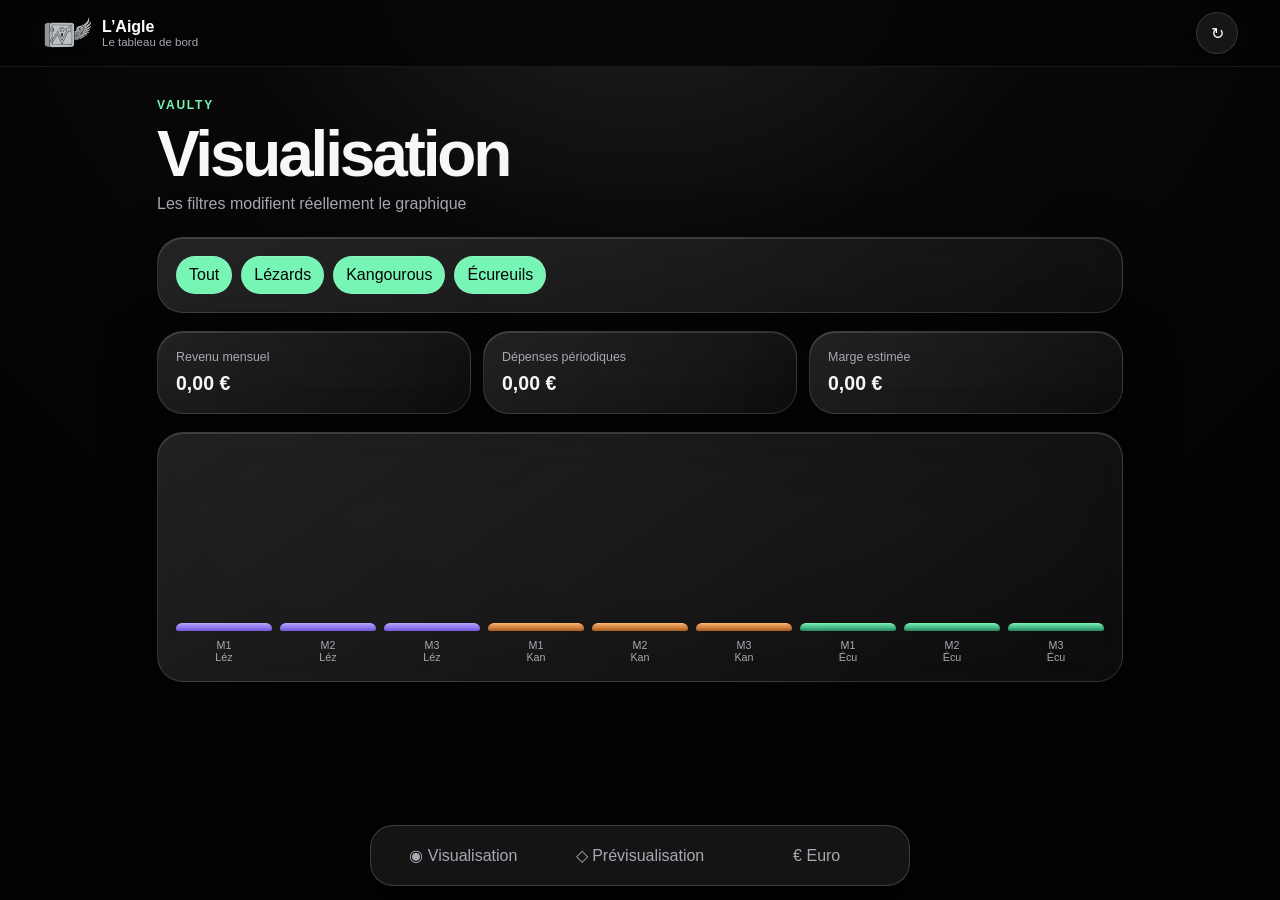
==== aigle.html @ f8d9c84f "Add files via upload" ====
<!doctype html><html lang="fr"><head><meta charset="UTF-8"><meta name="viewport" content="width=device-width,initial-scale=1,viewport-fit=cover"><meta name="theme-color" content="#040404"><title>L’Aigle · Vaulty</title><style>
:root{color-scheme:dark;--bg:#040404;--panel:rgba(255,255,255,.075);--line:rgba(255,255,255,.14);--text:#f7f7f8;--muted:#a8a8b3;--green:#76f5b5;--purple:#b9a4ff;--orange:#ffb56b;--danger:#ff7b88;--radius:26px}*{box-sizing:border-box}html{background:#040404}body{margin:0;min-height:100vh;background:radial-gradient(circle at 50% -20%,#292929,#080808 36%,#030303 72%);color:var(--text);font-family:Inter,-apple-system,BlinkMacSystemFont,"Segoe UI",sans-serif}button,input,select,textarea{font:inherit}.top{position:sticky;top:0;z-index:20;display:flex;align-items:center;justify-content:space-between;padding:12px clamp(14px,4vw,42px);background:rgba(4,4,4,.82);backdrop-filter:blur(24px);border-bottom:1px solid rgba(255,255,255,.08)}.brand{display:flex;align-items:center;gap:10px;text-decoration:none;color:#fff}.brand img{width:50px;height:42px;object-fit:contain}.brand span{display:grid}.brand small{color:var(--muted);font-size:.72rem}.home-link{border:1px solid var(--line);background:var(--panel);color:#fff;border-radius:50%;width:42px;height:42px;cursor:pointer}.shell{width:min(1050px,100%);margin:auto;padding:28px clamp(16px,4vw,42px) 120px}.glass{background:linear-gradient(145deg,rgba(255,255,255,.12),rgba(255,255,255,.04));border:1px solid var(--line);backdrop-filter:blur(24px);box-shadow:0 20px 60px rgba(0,0,0,.48),inset 0 1px rgba(255,255,255,.14);border-radius:var(--radius)}.hero{text-align:center;display:grid;gap:18px}.hero img{width:min(245px,58vw);margin:auto}.hero h1{font-size:clamp(3rem,10vw,6rem);line-height:.85;letter-spacing:-.07em;margin:0;background:linear-gradient(145deg,#fff,#999);-webkit-background-clip:text;color:transparent}.quote{max-width:760px;margin:0 auto;padding:22px;text-align:left;line-height:1.65}.quote strong{color:var(--orange)}.menu{display:grid;grid-template-columns:repeat(2,1fr);gap:14px;margin-top:24px}.menu a{min-height:160px;padding:20px;text-decoration:none;color:#fff;text-align:left;position:relative}.menu i{font-style:normal;font-size:2.4rem}.menu h2{margin:22px 0 5px}.menu p,.muted{color:var(--muted)}.menu a:after{content:'→';position:absolute;right:20px;bottom:18px}.head h1{font-size:clamp(2.25rem,7vw,4rem);letter-spacing:-.05em;margin:4px 0}.head p{margin:0 0 24px;color:var(--muted)}.eyebrow{color:var(--green);text-transform:uppercase;letter-spacing:.15em;font-weight:700;font-size:.75rem}.stats{display:grid;grid-template-columns:repeat(3,1fr);gap:12px;margin:18px 0}.stat{padding:18px}.stat span{display:block;color:var(--muted);font-size:.78rem;margin-bottom:8px}.stat strong{font-size:1.22rem}.list{display:grid;gap:12px}.item{padding:18px;display:grid;grid-template-columns:1fr auto;gap:14px;align-items:center}.item h3{margin:0 0 5px}.item p,.item small{margin:0;color:var(--muted)}.right{text-align:right}.positive{color:var(--green)}.negative{color:var(--danger)}.badge{display:inline-flex;padding:5px 9px;margin-top:8px;border-radius:999px;background:rgba(255,255,255,.09);font-size:.72rem}.progress{height:8px;background:rgba(255,255,255,.07);border-radius:999px;margin-top:12px;overflow:hidden}.progress span{display:block;height:100%;background:linear-gradient(90deg,var(--purple),#77c7ff)}.empty{text-align:center;padding:40px 18px}.form{padding:22px}.grid{display:grid;grid-template-columns:repeat(2,1fr);gap:14px}.field{display:grid;gap:7px}.full{grid-column:1/-1}.field label{font-size:.78rem;color:#ddd}.field input,.field select,.field textarea{width:100%;border:1px solid var(--line);background:rgba(0,0,0,.35);color:#fff;border-radius:15px;padding:13px}.field textarea{min-height:85px}.actions{display:flex;justify-content:flex-end;gap:9px;margin-top:18px;flex-wrap:wrap}.primary,.secondary,.danger,.export{border-radius:15px;padding:12px 16px;font-weight:700;cursor:pointer}.primary{border:0;background:#f4f4f5;color:#050505}.secondary{border:1px solid var(--line);background:var(--panel);color:#fff}.danger{border:1px solid rgba(255,123,136,.35);background:rgba(255,123,136,.1);color:var(--danger)}.export{border:1px solid rgba(118,245,181,.35);background:rgba(118,245,181,.1);color:var(--green)}.mini{border:1px solid var(--line);background:rgba(255,255,255,.06);color:var(--muted);border-radius:10px;padding:7px 9px;cursor:pointer}.bottom{position:fixed;z-index:30;left:50%;bottom:14px;transform:translateX(-50%);width:min(94%,540px);display:flex;gap:8px;padding:8px;background:rgba(30,30,32,.68);border:1px solid rgba(255,255,255,.18);border-radius:23px;backdrop-filter:blur(28px);box-shadow:0 18px 60px #000}.bottom button{flex:1;border:0;border-radius:16px;background:transparent;color:var(--muted);padding:12px 8px;cursor:pointer}.bottom button.active{background:rgba(255,255,255,.14);color:#fff}.hidden{display:none!important}.filters{padding:18px;margin-bottom:15px;display:flex;gap:9px;flex-wrap:wrap}.chip{border:1px solid var(--line);color:var(--muted);background:rgba(255,255,255,.05);border-radius:999px;padding:9px 12px;cursor:pointer}.chip.active{background:var(--green);color:#050505}.chart{padding:18px;min-height:250px;display:flex;align-items:end;gap:8px;overflow:auto}.barwrap{min-width:46px;flex:1;height:200px;display:grid;grid-template-rows:1fr auto;align-items:end;gap:8px}.bar{min-height:5px;border-radius:10px 10px 4px 4px;background:linear-gradient(var(--purple),#7057db)}.bar.orange{background:linear-gradient(var(--orange),#a85b20)}.bar.green{background:linear-gradient(var(--green),#278761)}.barwrap small{text-align:center;color:var(--muted);font-size:.67rem}.preview{text-align:center;padding:24px}.preview h2{font-size:2rem}.file-label{display:inline-flex;cursor:pointer}.file-label input{display:none}.toast{position:fixed;z-index:60;top:83px;left:50%;transform:translate(-50%,-15px);opacity:0;background:#f4f4f5;color:#050505;padding:10px 15px;border-radius:999px;font-weight:700;transition:.2s}.toast.show{opacity:1;transform:translate(-50%,0)}
@media(max-width:700px){.menu,.stats,.grid{grid-template-columns:1fr}.full{grid-column:auto}.item{grid-template-columns:1fr}.right{text-align:left}.shell{padding-top:20px}.brand img{width:44px}}
</style></head><body data-page="eagle"><header class="top"><a class="brand" href="index.html"><img src="[data-uri]" alt="Logo Vaulty"><span><strong>L’Aigle</strong><small>Le tableau de bord</small></span></a><button id="reset" class="home-link" title="Effacer les données">↻</button></header><main id="app" class="shell"></main><nav id="nav" class="bottom"></nav><div id="toast" class="toast"></div><script>
const KEY='vaulty-data-v2';
const EMPTY={monthlyIncome:0,incomes:[],kangaroos:[],squirrels:[]};
let data=load();let tab='list';let filters=new Set(['lizards','kangaroos','squirrels']);
const app=document.getElementById('app'),nav=document.getElementById('nav'),page=document.body.dataset.page;
function clone(x){return JSON.parse(JSON.stringify(x))}function load(){try{const x=JSON.parse(localStorage.getItem(KEY));return x&&typeof x==='object'?Object.assign(clone(EMPTY),x):clone(EMPTY)}catch{return clone(EMPTY)}}
function save(msg='Enregistré'){localStorage.setItem(KEY,JSON.stringify(data));render();toast(msg)}
function toast(msg){const t=document.getElementById('toast');t.textContent=msg;t.classList.add('show');setTimeout(()=>t.classList.remove('show'),1700)}
const money=v=>new Intl.NumberFormat('fr-FR',{style:'currency',currency:'EUR'}).format(Number(v)||0),sum=(a,f=x=>x)=>a.reduce((t,x)=>t+Number(f(x)||0),0),uid=()=>crypto.randomUUID?crypto.randomUUID():Date.now()+'-'+Math.random(),esc=v=>String(v??'').replace(/[&<>"']/g,c=>({'&':'&amp;','<':'&lt;','>':'&gt;','"':'&quot;',"'":'&#39;'}[c])),fd=f=>Object.fromEntries(new FormData(f).entries());
function empty(){return '<div class="empty glass"><h3>Aucune donnée</h3><p class="muted">Commence avec le bouton +.</p></div>'}function head(h,p){return `<header class="head"><span class="eyebrow">Vaulty</span><h1>${h}</h1><p>${p}</p></header>`}
function setNav(items){if(!nav)return;nav.innerHTML=items.map(x=>`<button data-tab="${x[0]}" class="${tab===x[0]?'active':''}">${x[1]} ${x[2]}</button>`).join('');nav.querySelectorAll('button').forEach(b=>b.onclick=()=>{tab=b.dataset.tab;render()})}
function render(){if(page==='home')return; if(page==='lizards')renderLizards();if(page==='kangaroos')renderKangaroos();if(page==='squirrels')renderSquirrels();if(page==='eagle')renderEagle();bind()}
function renderLizards(){setNav([['list','☷','Liste'],['add','＋','Ajouter']]);if(tab==='add'){app.innerHTML=head('Nouveau Lézard','Une entrée mensuelle ou ponctuelle')+`<form id="incomeForm" class="form glass"><div class="grid"><div class="field"><label>Type</label><select name="type"><option>Mensuel</option><option>Ponctuel</option></select></div><div class="field"><label>Catégorie</label><select name="category">${['Salaire','Épargne','Cadeau','Prime','Remboursement','Variation','Autre'].map(x=>`<option>${x}</option>`).join('')}</select></div><div class="field full"><label>Désignation</label><input required name="name"></div><div class="field"><label>Somme (€)</label><input required name="amount" type="number" min="0" step=".01"></div><div class="field"><label>Date</label><input required name="date" type="date" value="${new Date().toISOString().slice(0,10)}"></div></div><div class="actions"><button class="primary">Enregistrer</button></div></form>`;return}const total=sum(data.incomes,x=>x.amount);app.innerHTML=head('Mes Lézards','Les revenus qui alimentent Vaulty')+`<div class="stats"><div class="stat glass"><span>Revenu mensuel</span><strong>${money(data.monthlyIncome)}</strong></div><div class="stat glass"><span>Revenus enregistrés</span><strong>${money(total)}</strong></div><div class="stat glass"><span>Entrées</span><strong>${data.incomes.length}</strong></div></div><div class="list">${data.incomes.map(x=>`<article class="item glass"><div><h3>${esc(x.name)}</h3><p>${esc(x.category)} · ${esc(x.date)}</p><span class="badge">${esc(x.type)}</span></div><div class="right"><strong class="positive">+ ${money(x.amount)}</strong><br><button class="mini del" data-kind="income" data-id="${x.id}">Supprimer</button></div></article>`).join('')||empty()}</div>`}
function renderKangaroos(){setNav([['list','☷','Liste'],['add','＋','Ajouter']]);if(tab==='add'){app.innerHTML=head('Nouveau Kangourou','Une enveloppe de dépenses')+`<form id="kangForm" class="form glass"><div class="grid"><div class="field"><label>Nom</label><input required name="name"></div><div class="field"><label>Catégorie</label><input required name="category"></div><div class="field full"><label>Description</label><textarea name="description"></textarea></div><div class="field"><label>Budget mensuel (€)</label><input required name="budget" type="number" min="0" step=".01"></div></div><div class="actions"><button class="primary">Créer</button></div></form>`;return}app.innerHTML=head('Mes Kangourous','Les enveloppes de dépenses')+`<div class="stats"><div class="stat glass"><span>Budget total</span><strong>${money(sum(data.kangaroos,k=>k.budget))}</strong></div><div class="stat glass"><span>Dépensé</span><strong>${money(sum(data.kangaroos,k=>sum(k.expenses,e=>e.amount)))}</strong></div><div class="stat glass"><span>Enveloppes</span><strong>${data.kangaroos.length}</strong></div></div><div class="list">${data.kangaroos.map(k=>{const spent=sum(k.expenses,e=>e.amount);return `<article class="item glass"><div><h3>🦘 ${esc(k.name)}</h3><p>${esc(k.description)}</p><span class="badge">${esc(k.category)}</span><div class="progress"><span style="width:${Math.min(100,spent/Math.max(1,k.budget)*100)}%"></span></div><small>${money(spent)} sur ${money(k.budget)}</small></div><div class="right"><strong>${money(k.budget-spent)}</strong><p>restants</p><button class="mini expense" data-id="${k.id}">+ Dépense</button> <button class="mini del" data-kind="kangaroo" data-id="${k.id}">Supprimer</button></div></article>`}).join('')||empty()}</div>`}
function renderSquirrels(){setNav([['list','☷','Liste'],['add','＋','Ajouter']]);if(tab==='add'){app.innerHTML=head('Nouvel Écureuil','Un projet sans crédit')+`<form id="squirrelForm" class="form glass"><div class="grid"><div class="field"><label>Nom</label><input required name="name"></div><div class="field"><label>Montant visé (€)</label><input required name="target" type="number" min="0" step=".01"></div><div class="field full"><label>Description</label><textarea name="description"></textarea></div><div class="field"><label>Déblocage</label><select name="unlockMode"><option value="date">À une date</option><option value="target">Quand la somme est atteinte</option></select></div><div class="field"><label>Date de départ</label><input name="unlockDate" type="date"></div><div class="field"><label>Somme initiale (€)</label><input name="saved" value="0" type="number" min="0" step=".01"></div><div class="field"><label>Catégories, séparées par virgules</label><input name="categories"></div></div><div class="actions"><button class="primary">Créer</button></div></form>`;return}app.innerHTML=head('Mes Écureuils','Les projets financés progressivement')+`<div class="stats"><div class="stat glass"><span>Mis de côté</span><strong>${money(sum(data.squirrels,s=>s.saved))}</strong></div><div class="stat glass"><span>Objectifs</span><strong>${money(sum(data.squirrels,s=>s.target))}</strong></div><div class="stat glass"><span>Projets</span><strong>${data.squirrels.length}</strong></div></div><div class="list">${data.squirrels.map(s=>`<article class="item glass"><div><h3>🐿️ ${esc(s.name)}</h3><p>${esc(s.description)}</p><span class="badge">${s.unlockMode==='date'?(s.unlockDate||'Date non définie'):'À l’objectif'}</span><div class="progress"><span style="width:${Math.min(100,s.saved/Math.max(1,s.target)*100)}%"></span></div><small>${money(s.saved)} sur ${money(s.target)}</small></div><div class="right"><strong>${money(s.saved)}</strong><p>disponibles</p><button class="mini funds" data-id="${s.id}">+ Fonds</button> <button class="mini transfer" data-id="${s.id}">Transférer</button> <button class="mini del" data-kind="squirrel" data-id="${s.id}">Supprimer</button></div></article>`).join('')||empty()}</div>`}
function renderEagle(){setNav([['visual','◉','Visualisation'],['preview','◇','Prévisualisation'],['euro','€','Euro']]);if(tab==='preview')return preview();if(tab==='euro')return euro();visual()}
function visual(){const out=sum(data.kangaroos,k=>sum(k.expenses,e=>e.periodic?e.amount:0)),saving=sum(data.squirrels,s=>Math.max(0,s.target-s.saved))/12,series=[];if(filters.has('lizards'))series.push(['Lézards',data.monthlyIncome,'']);if(filters.has('kangaroos'))series.push(['Kangourous',out,'orange']);if(filters.has('squirrels'))series.push(['Écureuils',saving,'green']);const max=Math.max(1,...series.map(x=>x[1]));app.innerHTML=head('Visualisation','Les filtres modifient réellement le graphique')+`<div class="filters glass"><button class="chip ${filters.size===3?'active':''}" data-filter="all">Tout</button>${[['lizards','Lézards'],['kangaroos','Kangourous'],['squirrels','Écureuils']].map(x=>`<button class="chip ${filters.has(x[0])?'active':''}" data-filter="${x[0]}">${x[1]}</button>`).join('')}</div><div class="stats"><div class="stat glass"><span>Revenu mensuel</span><strong>${money(data.monthlyIncome)}</strong></div><div class="stat glass"><span>Dépenses périodiques</span><strong>${money(out)}</strong></div><div class="stat glass"><span>Marge estimée</span><strong>${money(data.monthlyIncome-out-saving)}</strong></div></div><div class="chart glass">${series.length?series.flatMap(x=>['M1','M2','M3'].map(m=>`<div class="barwrap"><div class="bar ${x[2]}" style="height:${Math.max(5,x[1]/max*100)}%"></div><small>${m}<br>${x[0].slice(0,3)}</small></div>`)).join(''):'<p class="muted">Sélectionne au moins une donnée.</p>'}</div>`}
function preview(){const costs=sum(data.kangaroos,k=>k.budget),future=sum(data.squirrels,s=>Math.max(0,s.target-s.saved)),saved=sum(data.squirrels,s=>s.saved),diff=data.monthlyIncome+saved-costs-future;app.innerHTML=head('Prévisualisation','Faisabilité, export et transfert des données')+`<div class="stats"><div class="stat glass"><span>Revenu mensuel</span><strong>${money(data.monthlyIncome)}</strong></div><div class="stat glass"><span>Kangourous</span><strong>${money(costs)}</strong></div><div class="stat glass"><span>Écureuils à compléter</span><strong>${money(future)}</strong></div></div><section class="preview glass"><h2>${diff>=0?'Plan faisable':'Plan à ajuster'}</h2><p>${diff>=0?`Marge : ${money(diff)}`:`Manque : ${money(Math.abs(diff))}`}</p><div class="actions"><button class="export" id="xlsx">⇩ Export XLSX</button><button class="secondary" id="jsonExport">⇩ Sauvegarde JSON</button><label class="secondary file-label">⇧ Importer JSON<input id="jsonImport" type="file" accept="application/json,.json"></label></div><p class="muted">Le JSON permet de transférer et restaurer toutes les données sur un autre appareil. L’import remplace les données Vaulty présentes sur cet appareil.</p></section>`}
function euro(){app.innerHTML=head('Convertisseur Euro','Convertis un prix en temps de travail')+`<form id="euroForm" class="form glass"><div class="grid"><div class="field"><label>Revenu mensuel (€)</label><input required name="income" type="number" min=".01" step=".01" value="${data.monthlyIncome||''}"></div><div class="field"><label>Jours travaillés par mois</label><input required name="days" type="number" min="1" value="21"></div><div class="field full"><label>Prix (€)</label><input required name="price" type="number" min="0" step=".01"></div></div><div class="actions"><button class="primary">Convertir</button></div><div id="euroResult"></div></form>`}
function bind(){document.querySelectorAll('[data-filter]').forEach(b=>b.onclick=()=>{const x=b.dataset.filter;if(x==='all')filters=new Set(['lizards','kangaroos','squirrels']);else filters.has(x)?filters.delete(x):filters.add(x);render()});const f=document.getElementById('incomeForm');if(f)f.onsubmit=e=>{e.preventDefault();const x=fd(f);x.id=uid();x.amount=+x.amount;if(x.type==='Mensuel')data.monthlyIncome=x.amount;data.incomes.unshift(x);tab='list';save('Lézard ajouté')};const k=document.getElementById('kangForm');if(k)k.onsubmit=e=>{e.preventDefault();const x=fd(k);x.id=uid();x.budget=+x.budget;x.expenses=[];data.kangaroos.unshift(x);tab='list';save('Kangourou créé')};const s=document.getElementById('squirrelForm');if(s)s.onsubmit=e=>{e.preventDefault();const x=fd(s);x.id=uid();x.target=+x.target;x.saved=+x.saved;x.categories=x.categories.split(',').map(v=>v.trim()).filter(Boolean);x.expenses=[];data.squirrels.unshift(x);tab='list';save('Écureuil créé')};document.querySelectorAll('.del').forEach(b=>b.onclick=()=>{if(!confirm('Supprimer ?'))return;const m={income:'incomes',kangaroo:'kangaroos',squirrel:'squirrels'};data[m[b.dataset.kind]]=data[m[b.dataset.kind]].filter(x=>x.id!==b.dataset.id);save('Supprimé')});document.querySelectorAll('.expense').forEach(b=>b.onclick=()=>{const k=data.kangaroos.find(x=>x.id===b.dataset.id),description=prompt('Description de la dépense :');if(!description)return;const amount=+prompt('Montant (€) :');if(!(amount>0))return;const category=prompt('Catégorie :')||k.category;const periodic=confirm('Dépense périodique ?');k.expenses.push({id:uid(),description,amount,category,periodic,startDate:new Date().toISOString().slice(0,10)});save('Dépense ajoutée')});document.querySelectorAll('.funds').forEach(b=>b.onclick=()=>{const s=data.squirrels.find(x=>x.id===b.dataset.id),a=+prompt('Montant à ajouter (€) :');if(a>0){s.saved+=a;save('Fonds ajoutés')}});document.querySelectorAll('.transfer').forEach(b=>b.onclick=()=>{const from=data.squirrels.find(x=>x.id===b.dataset.id),others=data.squirrels.filter(x=>x.id!==from.id);if(!others.length)return toast('Crée un deuxième Écureuil');const name=prompt('Destination : '+others.map(x=>x.name).join(', ')),to=others.find(x=>x.name.toLowerCase()===String(name).toLowerCase()),a=+prompt('Montant (€) :');if(to&&a>0&&a<=from.saved){from.saved-=a;to.saved+=a;save('Transfert réalisé')}else toast('Transfert invalide')});const ef=document.getElementById('euroForm');if(ef)ef.onsubmit=e=>{e.preventDefault();const x=fd(ef),days=+x.price/(+x.income/+x.days);document.getElementById('euroResult').innerHTML=`<h2>${days.toFixed(1)} jours de travail</h2><p class="muted">Environ ${(days/5).toFixed(1)} semaine(s) de 5 jours.</p>`};const xb=document.getElementById('xlsx');if(xb)xb.onclick=exportXlsx;const jb=document.getElementById('jsonExport');if(jb)jb.onclick=exportJson;const ji=document.getElementById('jsonImport');if(ji)ji.onchange=importJson}
function download(blob,name){const a=document.createElement('a');a.href=URL.createObjectURL(blob);a.download=name;a.click();setTimeout(()=>URL.revokeObjectURL(a.href),1000)}
function exportJson(){download(new Blob([JSON.stringify({format:'vaulty-backup',version:2,exportedAt:new Date().toISOString(),data},null,2)],{type:'application/json'}),`Vaulty-sauvegarde-${new Date().toISOString().slice(0,10)}.json`);toast('Sauvegarde créée')}
async function importJson(e){const file=e.target.files[0];if(!file)return;try{const parsed=JSON.parse(await file.text()),incoming=parsed.format==='vaulty-backup'?parsed.data:parsed;if(!incoming||!Array.isArray(incoming.incomes)||!Array.isArray(incoming.kangaroos)||!Array.isArray(incoming.squirrels))throw Error();if(!confirm('Remplacer toutes les données Vaulty par cette sauvegarde ?'))return;data=Object.assign(clone(EMPTY),incoming);localStorage.setItem(KEY,JSON.stringify(data));render();toast('Sauvegarde importée')}catch{alert('Fichier de sauvegarde Vaulty invalide.')}}
function crc32(s){let c=0xffffffff;for(let i=0;i<s.length;i++){c^=s[i];for(let j=0;j<8;j++)c=(c>>>1)^((c&1)?0xedb88320:0)}return(c^0xffffffff)>>>0}function u16(n){return [n&255,n>>>8&255]}function u32(n){return [n&255,n>>>8&255,n>>>16&255,n>>>24&255]}function zipStore(files){const enc=new TextEncoder(),locals=[],centrals=[];let offset=0;for(const [name,text] of Object.entries(files)){const n=enc.encode(name),d=enc.encode(text),crc=crc32(d),local=new Uint8Array([...u32(0x04034b50),...u16(20),...u16(0),...u16(0),...u16(0),...u16(0),...u32(crc),...u32(d.length),...u32(d.length),...u16(n.length),...u16(0),...n,...d]);locals.push(local);centrals.push(new Uint8Array([...u32(0x02014b50),...u16(20),...u16(20),...u16(0),...u16(0),...u16(0),...u16(0),...u32(crc),...u32(d.length),...u32(d.length),...u16(n.length),...u16(0),...u16(0),...u16(0),...u16(0),...u32(0),...u32(offset),...n]));offset+=local.length}const centralSize=centrals.reduce((t,x)=>t+x.length,0),end=new Uint8Array([...u32(0x06054b50),...u16(0),...u16(0),...u16(centrals.length),...u16(centrals.length),...u32(centralSize),...u32(offset),...u16(0)]);return new Blob([...locals,...centrals,end],{type:'application/vnd.openxmlformats-officedocument.spreadsheetml.sheet'})}
function xml(v){return esc(v)}function sheet(rows){let out='<?xml version="1.0" encoding="UTF-8" standalone="yes"?><worksheet xmlns="http://schemas.openxmlformats.org/spreadsheetml/2006/main"><sheetData>';rows.forEach((r,ri)=>{out+=`<row r="${ri+1}">`;r.forEach((v,ci)=>{const col=String.fromCharCode(65+ci),num=typeof v==='number'&&isFinite(v);out+=num?`<c r="${col}${ri+1}"><v>${v}</v></c>`:`<c r="${col}${ri+1}" t="inlineStr"><is><t>${xml(v)}</t></is></c>`});out+='</row>'});return out+'</sheetData></worksheet>'}
function exportXlsx(){const sheets=[['Synthèse',[['Indicateur','Valeur'],['Revenu mensuel',data.monthlyIncome],['Total Lézards',sum(data.incomes,x=>x.amount)],['Budget Kangourous',sum(data.kangaroos,x=>x.budget)],['Mis de côté',sum(data.squirrels,x=>x.saved)]]],['Lézards',[['ID','Type','Catégorie','Désignation','Montant EUR','Date'],...data.incomes.map(x=>[x.id,x.type,x.category,x.name,x.amount,x.date])]],['Kangourous',[['ID','Nom','Description','Catégorie','Budget EUR'],...data.kangaroos.map(x=>[x.id,x.name,x.description,x.category,x.budget])]],['Dépenses',[['Kangourou','Catégorie','Description','Montant EUR','Périodique','Date'],...data.kangaroos.flatMap(k=>k.expenses.map(e=>[k.name,e.category,e.description,e.amount,e.periodic?'Oui':'Non',e.startDate]))]],['Écureuils',[['ID','Nom','Description','Déblocage','Date','Objectif EUR','Épargné EUR'],...data.squirrels.map(x=>[x.id,x.name,x.description,x.unlockMode,x.unlockDate,x.target,x.saved])]]];const files={'[Content_Types].xml':'<?xml version="1.0" encoding="UTF-8"?><Types xmlns="http://schemas.openxmlformats.org/package/2006/content-types"><Default Extension="rels" ContentType="application/vnd.openxmlformats-package.relationships+xml"/><Default Extension="xml" ContentType="application/xml"/><Override PartName="/xl/workbook.xml" ContentType="application/vnd.openxmlformats-officedocument.spreadsheetml.sheet.main+xml"/>'+sheets.map((_,i)=>`<Override PartName="/xl/worksheets/sheet${i+1}.xml" ContentType="application/vnd.openxmlformats-officedocument.spreadsheetml.worksheet+xml"/>`).join('')+'</Types>','_rels/.rels':'<?xml version="1.0" encoding="UTF-8"?><Relationships xmlns="http://schemas.openxmlformats.org/package/2006/relationships"><Relationship Id="rId1" Type="http://schemas.openxmlformats.org/officeDocument/2006/relationships/officeDocument" Target="xl/workbook.xml"/></Relationships>','xl/workbook.xml':'<?xml version="1.0" encoding="UTF-8"?><workbook xmlns="http://schemas.openxmlformats.org/spreadsheetml/2006/main" xmlns:r="http://schemas.openxmlformats.org/officeDocument/2006/relationships"><sheets>'+sheets.map((x,i)=>`<sheet name="${xml(x[0]).slice(0,31)}" sheetId="${i+1}" r:id="rId${i+1}"/>`).join('')+'</sheets></workbook>','xl/_rels/workbook.xml.rels':'<?xml version="1.0" encoding="UTF-8"?><Relationships xmlns="http://schemas.openxmlformats.org/package/2006/relationships">'+sheets.map((_,i)=>`<Relationship Id="rId${i+1}" Type="http://schemas.openxmlformats.org/officeDocument/2006/relationships/worksheet" Target="worksheets/sheet${i+1}.xml"/>`).join('')+'</Relationships>'};sheets.forEach((x,i)=>files[`xl/worksheets/sheet${i+1}.xml`]=sheet(x[1]));download(zipStore(files),`Vaulty-export-${new Date().toISOString().slice(0,10)}.xlsx`);toast('Export XLSX créé')}
if(document.getElementById('reset'))document.getElementById('reset').onclick=()=>{if(confirm('Effacer toutes les données Vaulty de cet appareil ?')){data=clone(EMPTY);localStorage.removeItem(KEY);render();toast('Données effacées')}};render();
</script></body></html>
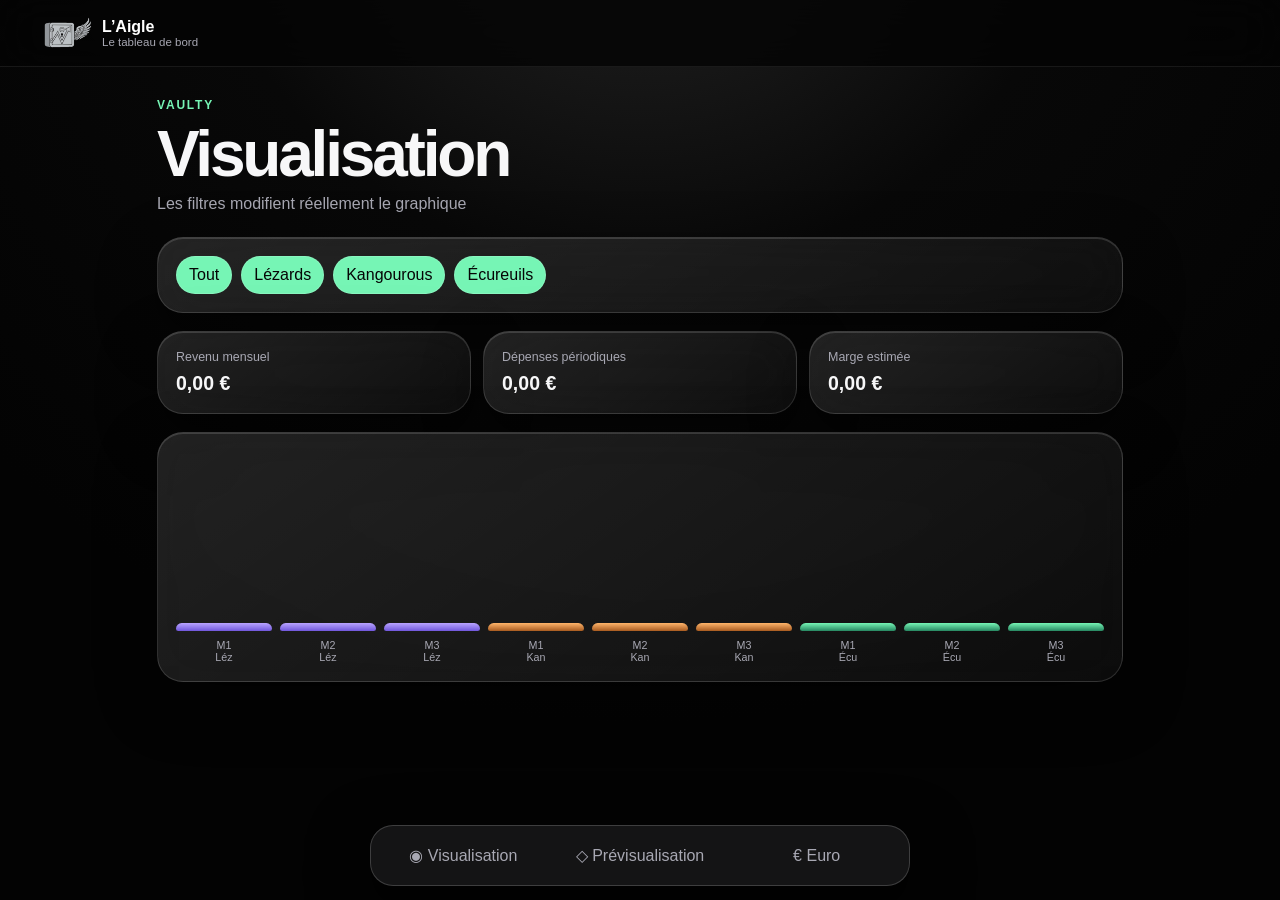
==== commit 281fb46a: "Add files via upload" ====
--- a/aigle.html
+++ b/aigle.html
@@ -1,7 +1,7 @@
 <!doctype html><html lang="fr"><head><meta charset="UTF-8"><meta name="viewport" content="width=device-width,initial-scale=1,viewport-fit=cover"><meta name="theme-color" content="#040404"><title>L’Aigle · Vaulty</title><style>
 :root{color-scheme:dark;--bg:#040404;--panel:rgba(255,255,255,.075);--line:rgba(255,255,255,.14);--text:#f7f7f8;--muted:#a8a8b3;--green:#76f5b5;--purple:#b9a4ff;--orange:#ffb56b;--danger:#ff7b88;--radius:26px}*{box-sizing:border-box}html{background:#040404}body{margin:0;min-height:100vh;background:radial-gradient(circle at 50% -20%,#292929,#080808 36%,#030303 72%);color:var(--text);font-family:Inter,-apple-system,BlinkMacSystemFont,"Segoe UI",sans-serif}button,input,select,textarea{font:inherit}.top{position:sticky;top:0;z-index:20;display:flex;align-items:center;justify-content:space-between;padding:12px clamp(14px,4vw,42px);background:rgba(4,4,4,.82);backdrop-filter:blur(24px);border-bottom:1px solid rgba(255,255,255,.08)}.brand{display:flex;align-items:center;gap:10px;text-decoration:none;color:#fff}.brand img{width:50px;height:42px;object-fit:contain}.brand span{display:grid}.brand small{color:var(--muted);font-size:.72rem}.home-link{border:1px solid var(--line);background:var(--panel);color:#fff;border-radius:50%;width:42px;height:42px;cursor:pointer}.shell{width:min(1050px,100%);margin:auto;padding:28px clamp(16px,4vw,42px) 120px}.glass{background:linear-gradient(145deg,rgba(255,255,255,.12),rgba(255,255,255,.04));border:1px solid var(--line);backdrop-filter:blur(24px);box-shadow:0 20px 60px rgba(0,0,0,.48),inset 0 1px rgba(255,255,255,.14);border-radius:var(--radius)}.hero{text-align:center;display:grid;gap:18px}.hero img{width:min(245px,58vw);margin:auto}.hero h1{font-size:clamp(3rem,10vw,6rem);line-height:.85;letter-spacing:-.07em;margin:0;background:linear-gradient(145deg,#fff,#999);-webkit-background-clip:text;color:transparent}.quote{max-width:760px;margin:0 auto;padding:22px;text-align:left;line-height:1.65}.quote strong{color:var(--orange)}.menu{display:grid;grid-template-columns:repeat(2,1fr);gap:14px;margin-top:24px}.menu a{min-height:160px;padding:20px;text-decoration:none;color:#fff;text-align:left;position:relative}.menu i{font-style:normal;font-size:2.4rem}.menu h2{margin:22px 0 5px}.menu p,.muted{color:var(--muted)}.menu a:after{content:'→';position:absolute;right:20px;bottom:18px}.head h1{font-size:clamp(2.25rem,7vw,4rem);letter-spacing:-.05em;margin:4px 0}.head p{margin:0 0 24px;color:var(--muted)}.eyebrow{color:var(--green);text-transform:uppercase;letter-spacing:.15em;font-weight:700;font-size:.75rem}.stats{display:grid;grid-template-columns:repeat(3,1fr);gap:12px;margin:18px 0}.stat{padding:18px}.stat span{display:block;color:var(--muted);font-size:.78rem;margin-bottom:8px}.stat strong{font-size:1.22rem}.list{display:grid;gap:12px}.item{padding:18px;display:grid;grid-template-columns:1fr auto;gap:14px;align-items:center}.item h3{margin:0 0 5px}.item p,.item small{margin:0;color:var(--muted)}.right{text-align:right}.positive{color:var(--green)}.negative{color:var(--danger)}.badge{display:inline-flex;padding:5px 9px;margin-top:8px;border-radius:999px;background:rgba(255,255,255,.09);font-size:.72rem}.progress{height:8px;background:rgba(255,255,255,.07);border-radius:999px;margin-top:12px;overflow:hidden}.progress span{display:block;height:100%;background:linear-gradient(90deg,var(--purple),#77c7ff)}.empty{text-align:center;padding:40px 18px}.form{padding:22px}.grid{display:grid;grid-template-columns:repeat(2,1fr);gap:14px}.field{display:grid;gap:7px}.full{grid-column:1/-1}.field label{font-size:.78rem;color:#ddd}.field input,.field select,.field textarea{width:100%;border:1px solid var(--line);background:rgba(0,0,0,.35);color:#fff;border-radius:15px;padding:13px}.field textarea{min-height:85px}.actions{display:flex;justify-content:flex-end;gap:9px;margin-top:18px;flex-wrap:wrap}.primary,.secondary,.danger,.export{border-radius:15px;padding:12px 16px;font-weight:700;cursor:pointer}.primary{border:0;background:#f4f4f5;color:#050505}.secondary{border:1px solid var(--line);background:var(--panel);color:#fff}.danger{border:1px solid rgba(255,123,136,.35);background:rgba(255,123,136,.1);color:var(--danger)}.export{border:1px solid rgba(118,245,181,.35);background:rgba(118,245,181,.1);color:var(--green)}.mini{border:1px solid var(--line);background:rgba(255,255,255,.06);color:var(--muted);border-radius:10px;padding:7px 9px;cursor:pointer}.bottom{position:fixed;z-index:30;left:50%;bottom:14px;transform:translateX(-50%);width:min(94%,540px);display:flex;gap:8px;padding:8px;background:rgba(30,30,32,.68);border:1px solid rgba(255,255,255,.18);border-radius:23px;backdrop-filter:blur(28px);box-shadow:0 18px 60px #000}.bottom button{flex:1;border:0;border-radius:16px;background:transparent;color:var(--muted);padding:12px 8px;cursor:pointer}.bottom button.active{background:rgba(255,255,255,.14);color:#fff}.hidden{display:none!important}.filters{padding:18px;margin-bottom:15px;display:flex;gap:9px;flex-wrap:wrap}.chip{border:1px solid var(--line);color:var(--muted);background:rgba(255,255,255,.05);border-radius:999px;padding:9px 12px;cursor:pointer}.chip.active{background:var(--green);color:#050505}.chart{padding:18px;min-height:250px;display:flex;align-items:end;gap:8px;overflow:auto}.barwrap{min-width:46px;flex:1;height:200px;display:grid;grid-template-rows:1fr auto;align-items:end;gap:8px}.bar{min-height:5px;border-radius:10px 10px 4px 4px;background:linear-gradient(var(--purple),#7057db)}.bar.orange{background:linear-gradient(var(--orange),#a85b20)}.bar.green{background:linear-gradient(var(--green),#278761)}.barwrap small{text-align:center;color:var(--muted);font-size:.67rem}.preview{text-align:center;padding:24px}.preview h2{font-size:2rem}.file-label{display:inline-flex;cursor:pointer}.file-label input{display:none}.toast{position:fixed;z-index:60;top:83px;left:50%;transform:translate(-50%,-15px);opacity:0;background:#f4f4f5;color:#050505;padding:10px 15px;border-radius:999px;font-weight:700;transition:.2s}.toast.show{opacity:1;transform:translate(-50%,0)}
 @media(max-width:700px){.menu,.stats,.grid{grid-template-columns:1fr}.full{grid-column:auto}.item{grid-template-columns:1fr}.right{text-align:left}.shell{padding-top:20px}.brand img{width:44px}}
-</style></head><body data-page="eagle"><header class="top"><a class="brand" href="index.html"><img src="[data-uri]" alt="Logo Vaulty"><span><strong>L’Aigle</strong><small>Le tableau de bord</small></span></a><button id="reset" class="home-link" title="Effacer les données">↻</button></header><main id="app" class="shell"></main><nav id="nav" class="bottom"></nav><div id="toast" class="toast"></div><script>
+.detail-link{display:inline-block;text-decoration:none}.form h2{margin-top:0}h2{margin-top:28px}</style></head><body data-page="eagle"><header class="top"><a class="brand" href="index.html"><img src="[data-uri]" alt="Logo Vaulty"><span><strong>L’Aigle</strong><small>Le tableau de bord</small></span></a></header><main id="app" class="shell"></main><nav id="nav" class="bottom"></nav><div id="toast" class="toast"></div><script>
 const KEY='vaulty-data-v2';
 const EMPTY={monthlyIncome:0,incomes:[],kangaroos:[],squirrels:[]};
 let data=load();let tab='list';let filters=new Set(['lizards','kangaroos','squirrels']);
@@ -12,20 +12,23 @@
 const money=v=>new Intl.NumberFormat('fr-FR',{style:'currency',currency:'EUR'}).format(Number(v)||0),sum=(a,f=x=>x)=>a.reduce((t,x)=>t+Number(f(x)||0),0),uid=()=>crypto.randomUUID?crypto.randomUUID():Date.now()+'-'+Math.random(),esc=v=>String(v??'').replace(/[&<>"']/g,c=>({'&':'&amp;','<':'&lt;','>':'&gt;','"':'&quot;',"'":'&#39;'}[c])),fd=f=>Object.fromEntries(new FormData(f).entries());
 function empty(){return '<div class="empty glass"><h3>Aucune donnée</h3><p class="muted">Commence avec le bouton +.</p></div>'}function head(h,p){return `<header class="head"><span class="eyebrow">Vaulty</span><h1>${h}</h1><p>${p}</p></header>`}
 function setNav(items){if(!nav)return;nav.innerHTML=items.map(x=>`<button data-tab="${x[0]}" class="${tab===x[0]?'active':''}">${x[1]} ${x[2]}</button>`).join('');nav.querySelectorAll('button').forEach(b=>b.onclick=()=>{tab=b.dataset.tab;render()})}
-function render(){if(page==='home')return; if(page==='lizards')renderLizards();if(page==='kangaroos')renderKangaroos();if(page==='squirrels')renderSquirrels();if(page==='eagle')renderEagle();bind()}
+function render(){if(page==='home')return; if(page==='lizards')renderLizards();if(page==='kangaroos')renderKangaroos();if(page==='squirrels')renderSquirrels();if(page==='kangaroo-detail')renderKangarooDetail();if(page==='squirrel-detail')renderSquirrelDetail();if(page==='eagle')renderEagle();bind()}
 function renderLizards(){setNav([['list','☷','Liste'],['add','＋','Ajouter']]);if(tab==='add'){app.innerHTML=head('Nouveau Lézard','Une entrée mensuelle ou ponctuelle')+`<form id="incomeForm" class="form glass"><div class="grid"><div class="field"><label>Type</label><select name="type"><option>Mensuel</option><option>Ponctuel</option></select></div><div class="field"><label>Catégorie</label><select name="category">${['Salaire','Épargne','Cadeau','Prime','Remboursement','Variation','Autre'].map(x=>`<option>${x}</option>`).join('')}</select></div><div class="field full"><label>Désignation</label><input required name="name"></div><div class="field"><label>Somme (€)</label><input required name="amount" type="number" min="0" step=".01"></div><div class="field"><label>Date</label><input required name="date" type="date" value="${new Date().toISOString().slice(0,10)}"></div></div><div class="actions"><button class="primary">Enregistrer</button></div></form>`;return}const total=sum(data.incomes,x=>x.amount);app.innerHTML=head('Mes Lézards','Les revenus qui alimentent Vaulty')+`<div class="stats"><div class="stat glass"><span>Revenu mensuel</span><strong>${money(data.monthlyIncome)}</strong></div><div class="stat glass"><span>Revenus enregistrés</span><strong>${money(total)}</strong></div><div class="stat glass"><span>Entrées</span><strong>${data.incomes.length}</strong></div></div><div class="list">${data.incomes.map(x=>`<article class="item glass"><div><h3>${esc(x.name)}</h3><p>${esc(x.category)} · ${esc(x.date)}</p><span class="badge">${esc(x.type)}</span></div><div class="right"><strong class="positive">+ ${money(x.amount)}</strong><br><button class="mini del" data-kind="income" data-id="${x.id}">Supprimer</button></div></article>`).join('')||empty()}</div>`}
-function renderKangaroos(){setNav([['list','☷','Liste'],['add','＋','Ajouter']]);if(tab==='add'){app.innerHTML=head('Nouveau Kangourou','Une enveloppe de dépenses')+`<form id="kangForm" class="form glass"><div class="grid"><div class="field"><label>Nom</label><input required name="name"></div><div class="field"><label>Catégorie</label><input required name="category"></div><div class="field full"><label>Description</label><textarea name="description"></textarea></div><div class="field"><label>Budget mensuel (€)</label><input required name="budget" type="number" min="0" step=".01"></div></div><div class="actions"><button class="primary">Créer</button></div></form>`;return}app.innerHTML=head('Mes Kangourous','Les enveloppes de dépenses')+`<div class="stats"><div class="stat glass"><span>Budget total</span><strong>${money(sum(data.kangaroos,k=>k.budget))}</strong></div><div class="stat glass"><span>Dépensé</span><strong>${money(sum(data.kangaroos,k=>sum(k.expenses,e=>e.amount)))}</strong></div><div class="stat glass"><span>Enveloppes</span><strong>${data.kangaroos.length}</strong></div></div><div class="list">${data.kangaroos.map(k=>{const spent=sum(k.expenses,e=>e.amount);return `<article class="item glass"><div><h3>🦘 ${esc(k.name)}</h3><p>${esc(k.description)}</p><span class="badge">${esc(k.category)}</span><div class="progress"><span style="width:${Math.min(100,spent/Math.max(1,k.budget)*100)}%"></span></div><small>${money(spent)} sur ${money(k.budget)}</small></div><div class="right"><strong>${money(k.budget-spent)}</strong><p>restants</p><button class="mini expense" data-id="${k.id}">+ Dépense</button> <button class="mini del" data-kind="kangaroo" data-id="${k.id}">Supprimer</button></div></article>`}).join('')||empty()}</div>`}
-function renderSquirrels(){setNav([['list','☷','Liste'],['add','＋','Ajouter']]);if(tab==='add'){app.innerHTML=head('Nouvel Écureuil','Un projet sans crédit')+`<form id="squirrelForm" class="form glass"><div class="grid"><div class="field"><label>Nom</label><input required name="name"></div><div class="field"><label>Montant visé (€)</label><input required name="target" type="number" min="0" step=".01"></div><div class="field full"><label>Description</label><textarea name="description"></textarea></div><div class="field"><label>Déblocage</label><select name="unlockMode"><option value="date">À une date</option><option value="target">Quand la somme est atteinte</option></select></div><div class="field"><label>Date de départ</label><input name="unlockDate" type="date"></div><div class="field"><label>Somme initiale (€)</label><input name="saved" value="0" type="number" min="0" step=".01"></div><div class="field"><label>Catégories, séparées par virgules</label><input name="categories"></div></div><div class="actions"><button class="primary">Créer</button></div></form>`;return}app.innerHTML=head('Mes Écureuils','Les projets financés progressivement')+`<div class="stats"><div class="stat glass"><span>Mis de côté</span><strong>${money(sum(data.squirrels,s=>s.saved))}</strong></div><div class="stat glass"><span>Objectifs</span><strong>${money(sum(data.squirrels,s=>s.target))}</strong></div><div class="stat glass"><span>Projets</span><strong>${data.squirrels.length}</strong></div></div><div class="list">${data.squirrels.map(s=>`<article class="item glass"><div><h3>🐿️ ${esc(s.name)}</h3><p>${esc(s.description)}</p><span class="badge">${s.unlockMode==='date'?(s.unlockDate||'Date non définie'):'À l’objectif'}</span><div class="progress"><span style="width:${Math.min(100,s.saved/Math.max(1,s.target)*100)}%"></span></div><small>${money(s.saved)} sur ${money(s.target)}</small></div><div class="right"><strong>${money(s.saved)}</strong><p>disponibles</p><button class="mini funds" data-id="${s.id}">+ Fonds</button> <button class="mini transfer" data-id="${s.id}">Transférer</button> <button class="mini del" data-kind="squirrel" data-id="${s.id}">Supprimer</button></div></article>`).join('')||empty()}</div>`}
+function renderKangaroos(){setNav([['list','☷','Liste'],['add','＋','Ajouter']]);if(tab==='add'){app.innerHTML=head('Nouveau Kangourou','Une enveloppe de dépenses')+`<form id="kangForm" class="form glass"><div class="grid"><div class="field"><label>Nom</label><input required name="name"></div><div class="field"><label>Catégorie</label><input required name="category"></div><div class="field full"><label>Description</label><textarea name="description"></textarea></div><div class="field"><label>Budget mensuel (€)</label><input required name="budget" type="number" min="0" step=".01"></div></div><div class="actions"><button class="primary">Créer</button></div></form>`;return}app.innerHTML=head('Mes Kangourous','Les enveloppes de dépenses')+`<div class="stats"><div class="stat glass"><span>Budget total</span><strong>${money(sum(data.kangaroos,k=>k.budget))}</strong></div><div class="stat glass"><span>Dépensé</span><strong>${money(sum(data.kangaroos,k=>sum(k.expenses,e=>e.amount)))}</strong></div><div class="stat glass"><span>Enveloppes</span><strong>${data.kangaroos.length}</strong></div></div><div class="list">${data.kangaroos.map(k=>{const spent=sum(k.expenses,e=>e.amount);return `<article class="item glass"><div><h3>🦘 ${esc(k.name)}</h3><p>${esc(k.description)}</p><span class="badge">${esc(k.category)}</span><div class="progress"><span style="width:${Math.min(100,spent/Math.max(1,k.budget)*100)}%"></span></div><small>${money(spent)} sur ${money(k.budget)}</small></div><div class="right"><strong>${money(k.budget-spent)}</strong><p>restants</p><a class="mini detail-link" href="kangourou-detail.html?id=${k.id}">Détail</a> <button class="mini del" data-kind="kangaroo" data-id="${k.id}">Supprimer</button></div></article>`}).join('')||empty()}</div>`}
+function renderSquirrels(){setNav([['list','☷','Liste'],['add','＋','Ajouter']]);if(tab==='add'){app.innerHTML=head('Nouvel Écureuil','Un projet sans crédit')+`<form id="squirrelForm" class="form glass"><div class="grid"><div class="field"><label>Nom</label><input required name="name"></div><div class="field"><label>Montant visé (€)</label><input required name="target" type="number" min="0" step=".01"></div><div class="field full"><label>Description</label><textarea name="description"></textarea></div><div class="field"><label>Déblocage</label><select name="unlockMode"><option value="date">À une date</option><option value="target">Quand la somme est atteinte</option></select></div><div class="field"><label>Date de départ</label><input name="unlockDate" type="date"></div><div class="field"><label>Somme initiale (€)</label><input name="saved" value="0" type="number" min="0" step=".01"></div><div class="field"><label>Catégories, séparées par virgules</label><input name="categories"></div></div><div class="actions"><button class="primary">Créer</button></div></form>`;return}app.innerHTML=head('Mes Écureuils','Les projets financés progressivement')+`<div class="stats"><div class="stat glass"><span>Mis de côté</span><strong>${money(sum(data.squirrels,s=>s.saved))}</strong></div><div class="stat glass"><span>Objectifs</span><strong>${money(sum(data.squirrels,s=>s.target))}</strong></div><div class="stat glass"><span>Projets</span><strong>${data.squirrels.length}</strong></div></div><div class="list">${data.squirrels.map(s=>`<article class="item glass"><div><h3>🐿️ ${esc(s.name)}</h3><p>${esc(s.description)}</p><span class="badge">${s.unlockMode==='date'?(s.unlockDate||'Date non définie'):'À l’objectif'}</span><div class="progress"><span style="width:${Math.min(100,s.saved/Math.max(1,s.target)*100)}%"></span></div><small>${money(s.saved)} sur ${money(s.target)}</small></div><div class="right"><strong>${money(s.saved)}</strong><p>disponibles</p><a class="mini detail-link" href="ecureuil-detail.html?id=${s.id}">Détail</a> <button class="mini transfer" data-id="${s.id}">Transférer</button> <button class="mini del" data-kind="squirrel" data-id="${s.id}">Supprimer</button></div></article>`).join('')||empty()}</div>`}
+
+function currentId(){return new URLSearchParams(location.search).get('id')}
+function renderKangarooDetail(){const id=currentId(),k=data.kangaroos.find(x=>x.id===id);setNav([['list','☷','Liste'],['add','＋','Ajouter']]);if(!k){app.innerHTML=head('Kangourou introuvable','Retourne à la liste des Kangourous')+'<a class="secondary" href="kangourous.html">Retour</a>';return}if(tab==='add'){app.innerHTML=head('Ajouter une dépense',k.name)+`<form id="expenseForm" class="form glass"><div class="grid"><div class="field"><label>Catégorie</label><input required name="category" value="${esc(k.category)}"></div><div class="field"><label>Description</label><input required name="description"></div><div class="field"><label>Montant (€)</label><input required name="amount" type="number" min="0.01" step=".01"></div><div class="field"><label>Date de début</label><input required name="startDate" type="date" value="${new Date().toISOString().slice(0,10)}"></div><div class="field full"><label><input name="periodic" type="checkbox"> Dépense périodique</label></div></div><div class="actions"><button class="primary">Ajouter la dépense</button></div></form>`;return}app.innerHTML=head('Détail du Kangourou',k.name)+`<form id="kangEdit" class="form glass"><h2>Paramètres de l’enveloppe</h2><div class="grid"><div class="field"><label>Nom</label><input required name="name" value="${esc(k.name)}"></div><div class="field"><label>Catégorie</label><input required name="category" value="${esc(k.category)}"></div><div class="field full"><label>Description</label><textarea name="description">${esc(k.description)}</textarea></div><div class="field"><label>Budget mensuel (€)</label><input required name="budget" type="number" min="0" step=".01" value="${k.budget}"></div></div><div class="actions"><button class="primary">Enregistrer les modifications</button><a class="secondary detail-link" href="kangourous.html">Retour aux Kangourous</a></div></form><h2>Dépenses enregistrées</h2><div class="list">${k.expenses.map(e=>`<article class="item glass"><div><h3>${esc(e.description)}</h3><p>${esc(e.category)} · ${esc(e.startDate||'')}</p><span class="badge">${e.periodic?'Périodique':'Ponctuelle'}</span></div><div class="right"><strong class="negative">${money(e.amount)}</strong><br><button class="mini expense-del" data-id="${e.id}">Supprimer</button></div></article>`).join('')||empty()}</div>`}
+function renderSquirrelDetail(){const id=currentId(),s=data.squirrels.find(x=>x.id===id);setNav([['list','☷','Liste'],['add','＋','Ajouter']]);if(!s){app.innerHTML=head('Écureuil introuvable','Retourne à la liste des Écureuils')+'<a class="secondary" href="ecureuils.html">Retour</a>';return}const unlocked=s.unlockMode==='target'?s.saved>=s.target:(s.unlockDate&&new Date()>=new Date(s.unlockDate+'T00:00:00'));if(tab==='add'){app.innerHTML=head('Mouvement de l’Écureuil',s.name)+`<form id="squirrelMove" class="form glass"><div class="grid"><div class="field"><label>Type de mouvement</label><select name="moveType" id="moveType"><option value="fund">Ajouter des fonds</option>${unlocked?'<option value="expense">Ajouter une dépense</option>':''}</select></div><div class="field"><label>Montant (€)</label><input required name="amount" type="number" min="0.01" step=".01"></div><div class="field full"><label>Description</label><input name="description" placeholder="Origine des fonds ou objet de la dépense"></div><div class="field"><label>Catégorie</label><input name="category" placeholder="Catégorie facultative"></div><div class="field"><label>Date</label><input required name="date" type="date" value="${new Date().toISOString().slice(0,10)}"></div></div>${!unlocked?'<p class="muted">Les dépenses seront disponibles lorsque la date ou la somme prévue sera atteinte.</p>':''}<div class="actions"><button class="primary">Enregistrer</button></div></form>`;return}app.innerHTML=head('Détail de l’Écureuil',s.name)+`<form id="squirrelEdit" class="form glass"><h2>Paramètres de l’enveloppe prévisionnelle</h2><div class="grid"><div class="field"><label>Nom</label><input required name="name" value="${esc(s.name)}"></div><div class="field"><label>Objectif (€)</label><input required name="target" type="number" min="0" step=".01" value="${s.target}"></div><div class="field full"><label>Description</label><textarea name="description">${esc(s.description)}</textarea></div><div class="field"><label>Déblocage</label><select name="unlockMode"><option value="date" ${s.unlockMode==='date'?'selected':''}>À une date</option><option value="target" ${s.unlockMode==='target'?'selected':''}>Quand la somme est atteinte</option></select></div><div class="field"><label>Date de départ</label><input name="unlockDate" type="date" value="${esc(s.unlockDate||'')}"></div><div class="field"><label>Fonds inscrits (€)</label><input required name="saved" type="number" min="0" step=".01" value="${s.saved}"></div><div class="field"><label>Catégories</label><input name="categories" value="${esc((s.categories||[]).join(', '))}"></div></div><div class="actions"><button class="primary">Enregistrer les modifications</button><a class="secondary detail-link" href="ecureuils.html">Retour aux Écureuils</a></div></form><div class="stats"><div class="stat glass"><span>État</span><strong>${unlocked?'Actif':'En préparation'}</strong></div><div class="stat glass"><span>Fonds</span><strong>${money(s.saved)}</strong></div><div class="stat glass"><span>Objectif</span><strong>${money(s.target)}</strong></div></div><h2>Dépenses enregistrées</h2><div class="list">${(s.expenses||[]).map(e=>`<article class="item glass"><div><h3>${esc(e.description||'Dépense')}</h3><p>${esc(e.category||'Sans catégorie')} · ${esc(e.date||'')}</p></div><div class="right"><strong class="negative">${money(e.amount)}</strong><br><button class="mini squirrel-expense-del" data-id="${e.id}">Supprimer</button></div></article>`).join('')||empty()}</div>`}
 function renderEagle(){setNav([['visual','◉','Visualisation'],['preview','◇','Prévisualisation'],['euro','€','Euro']]);if(tab==='preview')return preview();if(tab==='euro')return euro();visual()}
 function visual(){const out=sum(data.kangaroos,k=>sum(k.expenses,e=>e.periodic?e.amount:0)),saving=sum(data.squirrels,s=>Math.max(0,s.target-s.saved))/12,series=[];if(filters.has('lizards'))series.push(['Lézards',data.monthlyIncome,'']);if(filters.has('kangaroos'))series.push(['Kangourous',out,'orange']);if(filters.has('squirrels'))series.push(['Écureuils',saving,'green']);const max=Math.max(1,...series.map(x=>x[1]));app.innerHTML=head('Visualisation','Les filtres modifient réellement le graphique')+`<div class="filters glass"><button class="chip ${filters.size===3?'active':''}" data-filter="all">Tout</button>${[['lizards','Lézards'],['kangaroos','Kangourous'],['squirrels','Écureuils']].map(x=>`<button class="chip ${filters.has(x[0])?'active':''}" data-filter="${x[0]}">${x[1]}</button>`).join('')}</div><div class="stats"><div class="stat glass"><span>Revenu mensuel</span><strong>${money(data.monthlyIncome)}</strong></div><div class="stat glass"><span>Dépenses périodiques</span><strong>${money(out)}</strong></div><div class="stat glass"><span>Marge estimée</span><strong>${money(data.monthlyIncome-out-saving)}</strong></div></div><div class="chart glass">${series.length?series.flatMap(x=>['M1','M2','M3'].map(m=>`<div class="barwrap"><div class="bar ${x[2]}" style="height:${Math.max(5,x[1]/max*100)}%"></div><small>${m}<br>${x[0].slice(0,3)}</small></div>`)).join(''):'<p class="muted">Sélectionne au moins une donnée.</p>'}</div>`}
-function preview(){const costs=sum(data.kangaroos,k=>k.budget),future=sum(data.squirrels,s=>Math.max(0,s.target-s.saved)),saved=sum(data.squirrels,s=>s.saved),diff=data.monthlyIncome+saved-costs-future;app.innerHTML=head('Prévisualisation','Faisabilité, export et transfert des données')+`<div class="stats"><div class="stat glass"><span>Revenu mensuel</span><strong>${money(data.monthlyIncome)}</strong></div><div class="stat glass"><span>Kangourous</span><strong>${money(costs)}</strong></div><div class="stat glass"><span>Écureuils à compléter</span><strong>${money(future)}</strong></div></div><section class="preview glass"><h2>${diff>=0?'Plan faisable':'Plan à ajuster'}</h2><p>${diff>=0?`Marge : ${money(diff)}`:`Manque : ${money(Math.abs(diff))}`}</p><div class="actions"><button class="export" id="xlsx">⇩ Export XLSX</button><button class="secondary" id="jsonExport">⇩ Sauvegarde JSON</button><label class="secondary file-label">⇧ Importer JSON<input id="jsonImport" type="file" accept="application/json,.json"></label></div><p class="muted">Le JSON permet de transférer et restaurer toutes les données sur un autre appareil. L’import remplace les données Vaulty présentes sur cet appareil.</p></section>`}
+function preview(){const costs=sum(data.kangaroos,k=>k.budget),future=sum(data.squirrels,s=>Math.max(0,s.target-s.saved)),saved=sum(data.squirrels,s=>s.saved),diff=data.monthlyIncome+saved-costs-future;app.innerHTML=head('Prévisualisation','Faisabilité, export et transfert des données')+`<div class="stats"><div class="stat glass"><span>Revenu mensuel</span><strong>${money(data.monthlyIncome)}</strong></div><div class="stat glass"><span>Kangourous</span><strong>${money(costs)}</strong></div><div class="stat glass"><span>Écureuils à compléter</span><strong>${money(future)}</strong></div></div><section class="preview glass"><h2>${diff>=0?'Plan faisable':'Plan à ajuster'}</h2><p>${diff>=0?`Marge : ${money(diff)}`:`Manque : ${money(Math.abs(diff))}`}</p><div class="actions"><button class="export" id="xlsx">⇩ Export XLSX</button><button class="secondary" id="jsonExport">⇩ Sauvegarde JSON</button><label class="secondary file-label">⇧ Importer JSON<input id="jsonImport" type="file" accept="application/json,.json"></label><button class="danger" id="resetData">Réinitialiser Vaulty</button></div><p class="muted">Le JSON permet de transférer et restaurer toutes les données sur un autre appareil. L’import remplace les données Vaulty présentes sur cet appareil.</p></section>`}
 function euro(){app.innerHTML=head('Convertisseur Euro','Convertis un prix en temps de travail')+`<form id="euroForm" class="form glass"><div class="grid"><div class="field"><label>Revenu mensuel (€)</label><input required name="income" type="number" min=".01" step=".01" value="${data.monthlyIncome||''}"></div><div class="field"><label>Jours travaillés par mois</label><input required name="days" type="number" min="1" value="21"></div><div class="field full"><label>Prix (€)</label><input required name="price" type="number" min="0" step=".01"></div></div><div class="actions"><button class="primary">Convertir</button></div><div id="euroResult"></div></form>`}
-function bind(){document.querySelectorAll('[data-filter]').forEach(b=>b.onclick=()=>{const x=b.dataset.filter;if(x==='all')filters=new Set(['lizards','kangaroos','squirrels']);else filters.has(x)?filters.delete(x):filters.add(x);render()});const f=document.getElementById('incomeForm');if(f)f.onsubmit=e=>{e.preventDefault();const x=fd(f);x.id=uid();x.amount=+x.amount;if(x.type==='Mensuel')data.monthlyIncome=x.amount;data.incomes.unshift(x);tab='list';save('Lézard ajouté')};const k=document.getElementById('kangForm');if(k)k.onsubmit=e=>{e.preventDefault();const x=fd(k);x.id=uid();x.budget=+x.budget;x.expenses=[];data.kangaroos.unshift(x);tab='list';save('Kangourou créé')};const s=document.getElementById('squirrelForm');if(s)s.onsubmit=e=>{e.preventDefault();const x=fd(s);x.id=uid();x.target=+x.target;x.saved=+x.saved;x.categories=x.categories.split(',').map(v=>v.trim()).filter(Boolean);x.expenses=[];data.squirrels.unshift(x);tab='list';save('Écureuil créé')};document.querySelectorAll('.del').forEach(b=>b.onclick=()=>{if(!confirm('Supprimer ?'))return;const m={income:'incomes',kangaroo:'kangaroos',squirrel:'squirrels'};data[m[b.dataset.kind]]=data[m[b.dataset.kind]].filter(x=>x.id!==b.dataset.id);save('Supprimé')});document.querySelectorAll('.expense').forEach(b=>b.onclick=()=>{const k=data.kangaroos.find(x=>x.id===b.dataset.id),description=prompt('Description de la dépense :');if(!description)return;const amount=+prompt('Montant (€) :');if(!(amount>0))return;const category=prompt('Catégorie :')||k.category;const periodic=confirm('Dépense périodique ?');k.expenses.push({id:uid(),description,amount,category,periodic,startDate:new Date().toISOString().slice(0,10)});save('Dépense ajoutée')});document.querySelectorAll('.funds').forEach(b=>b.onclick=()=>{const s=data.squirrels.find(x=>x.id===b.dataset.id),a=+prompt('Montant à ajouter (€) :');if(a>0){s.saved+=a;save('Fonds ajoutés')}});document.querySelectorAll('.transfer').forEach(b=>b.onclick=()=>{const from=data.squirrels.find(x=>x.id===b.dataset.id),others=data.squirrels.filter(x=>x.id!==from.id);if(!others.length)return toast('Crée un deuxième Écureuil');const name=prompt('Destination : '+others.map(x=>x.name).join(', ')),to=others.find(x=>x.name.toLowerCase()===String(name).toLowerCase()),a=+prompt('Montant (€) :');if(to&&a>0&&a<=from.saved){from.saved-=a;to.saved+=a;save('Transfert réalisé')}else toast('Transfert invalide')});const ef=document.getElementById('euroForm');if(ef)ef.onsubmit=e=>{e.preventDefault();const x=fd(ef),days=+x.price/(+x.income/+x.days);document.getElementById('euroResult').innerHTML=`<h2>${days.toFixed(1)} jours de travail</h2><p class="muted">Environ ${(days/5).toFixed(1)} semaine(s) de 5 jours.</p>`};const xb=document.getElementById('xlsx');if(xb)xb.onclick=exportXlsx;const jb=document.getElementById('jsonExport');if(jb)jb.onclick=exportJson;const ji=document.getElementById('jsonImport');if(ji)ji.onchange=importJson}
+function bind(){document.querySelectorAll('[data-filter]').forEach(b=>b.onclick=()=>{const x=b.dataset.filter;if(x==='all')filters=new Set(['lizards','kangaroos','squirrels']);else filters.has(x)?filters.delete(x):filters.add(x);render()});const f=document.getElementById('incomeForm');if(f)f.onsubmit=e=>{e.preventDefault();const x=fd(f);x.id=uid();x.amount=+x.amount;if(x.type==='Mensuel')data.monthlyIncome=x.amount;data.incomes.unshift(x);tab='list';save('Lézard ajouté')};const k=document.getElementById('kangForm');if(k)k.onsubmit=e=>{e.preventDefault();const x=fd(k);x.id=uid();x.budget=+x.budget;x.expenses=[];data.kangaroos.unshift(x);tab='list';save('Kangourou créé')};const s=document.getElementById('squirrelForm');if(s)s.onsubmit=e=>{e.preventDefault();const x=fd(s);x.id=uid();x.target=+x.target;x.saved=+x.saved;x.categories=x.categories.split(',').map(v=>v.trim()).filter(Boolean);x.expenses=[];data.squirrels.unshift(x);tab='list';save('Écureuil créé')};document.querySelectorAll('.del').forEach(b=>b.onclick=()=>{if(!confirm('Supprimer ?'))return;const m={income:'incomes',kangaroo:'kangaroos',squirrel:'squirrels'};data[m[b.dataset.kind]]=data[m[b.dataset.kind]].filter(x=>x.id!==b.dataset.id);save('Supprimé')});document.querySelectorAll('.expense').forEach(b=>b.onclick=()=>{const k=data.kangaroos.find(x=>x.id===b.dataset.id),description=prompt('Description de la dépense :');if(!description)return;const amount=+prompt('Montant (€) :');if(!(amount>0))return;const category=prompt('Catégorie :')||k.category;const periodic=confirm('Dépense périodique ?');k.expenses.push({id:uid(),description,amount,category,periodic,startDate:new Date().toISOString().slice(0,10)});save('Dépense ajoutée')});document.querySelectorAll('.funds').forEach(b=>b.onclick=()=>{const s=data.squirrels.find(x=>x.id===b.dataset.id),a=+prompt('Montant à ajouter (€) :');if(a>0){s.saved+=a;save('Fonds ajoutés')}});document.querySelectorAll('.transfer').forEach(b=>b.onclick=()=>{const from=data.squirrels.find(x=>x.id===b.dataset.id),others=data.squirrels.filter(x=>x.id!==from.id);if(!others.length)return toast('Crée un deuxième Écureuil');const name=prompt('Destination : '+others.map(x=>x.name).join(', ')),to=others.find(x=>x.name.toLowerCase()===String(name).toLowerCase()),a=+prompt('Montant (€) :');if(to&&a>0&&a<=from.saved){from.saved-=a;to.saved+=a;save('Transfert réalisé')}else toast('Transfert invalide')});const ke=document.getElementById('kangEdit');if(ke)ke.onsubmit=e=>{e.preventDefault();const k=data.kangaroos.find(x=>x.id===currentId()),x=fd(ke);k.name=x.name;k.category=x.category;k.description=x.description;k.budget=+x.budget;save('Kangourou modifié')};const ex=document.getElementById('expenseForm');if(ex)ex.onsubmit=e=>{e.preventDefault();const k=data.kangaroos.find(x=>x.id===currentId()),x=fd(ex);k.expenses.push({id:uid(),category:x.category,description:x.description,amount:+x.amount,startDate:x.startDate,periodic:x.periodic==='on'});tab='list';save('Dépense ajoutée')};document.querySelectorAll('.expense-del').forEach(b=>b.onclick=()=>{const k=data.kangaroos.find(x=>x.id===currentId());if(confirm('Supprimer cette dépense ?')){k.expenses=k.expenses.filter(x=>x.id!==b.dataset.id);save('Dépense supprimée')}});const se=document.getElementById('squirrelEdit');if(se)se.onsubmit=e=>{e.preventDefault();const s=data.squirrels.find(x=>x.id===currentId()),x=fd(se);s.name=x.name;s.target=+x.target;s.description=x.description;s.unlockMode=x.unlockMode;s.unlockDate=x.unlockDate;s.saved=+x.saved;s.categories=x.categories.split(',').map(v=>v.trim()).filter(Boolean);save('Écureuil modifié')};const sm=document.getElementById('squirrelMove');if(sm)sm.onsubmit=e=>{e.preventDefault();const s=data.squirrels.find(x=>x.id===currentId()),x=fd(sm),amount=+x.amount;if(x.moveType==='fund')s.saved+=amount;else{if(amount>s.saved)return toast('Fonds insuffisants');s.saved-=amount;(s.expenses||(s.expenses=[])).push({id:uid(),amount,description:x.description,category:x.category,date:x.date})}tab='list';save(x.moveType==='fund'?'Fonds ajoutés':'Dépense ajoutée')};document.querySelectorAll('.squirrel-expense-del').forEach(b=>b.onclick=()=>{const s=data.squirrels.find(x=>x.id===currentId()),e=s.expenses.find(x=>x.id===b.dataset.id);if(confirm('Supprimer cette dépense et remettre la somme dans les fonds ?')){s.saved+=Number(e.amount)||0;s.expenses=s.expenses.filter(x=>x.id!==b.dataset.id);save('Dépense supprimée')}});const ef=document.getElementById('euroForm');if(ef)ef.onsubmit=e=>{e.preventDefault();const x=fd(ef),days=+x.price/(+x.income/+x.days);document.getElementById('euroResult').innerHTML=`<h2>${days.toFixed(1)} jours de travail</h2><p class="muted">Environ ${(days/5).toFixed(1)} semaine(s) de 5 jours.</p>`};const xb=document.getElementById('xlsx');if(xb)xb.onclick=exportXlsx;const jb=document.getElementById('jsonExport');if(jb)jb.onclick=exportJson;const ji=document.getElementById('jsonImport');if(ji)ji.onchange=importJson;const rb=document.getElementById('resetData');if(rb)rb.onclick=resetVaulty}
 function download(blob,name){const a=document.createElement('a');a.href=URL.createObjectURL(blob);a.download=name;a.click();setTimeout(()=>URL.revokeObjectURL(a.href),1000)}
 function exportJson(){download(new Blob([JSON.stringify({format:'vaulty-backup',version:2,exportedAt:new Date().toISOString(),data},null,2)],{type:'application/json'}),`Vaulty-sauvegarde-${new Date().toISOString().slice(0,10)}.json`);toast('Sauvegarde créée')}
 async function importJson(e){const file=e.target.files[0];if(!file)return;try{const parsed=JSON.parse(await file.text()),incoming=parsed.format==='vaulty-backup'?parsed.data:parsed;if(!incoming||!Array.isArray(incoming.incomes)||!Array.isArray(incoming.kangaroos)||!Array.isArray(incoming.squirrels))throw Error();if(!confirm('Remplacer toutes les données Vaulty par cette sauvegarde ?'))return;data=Object.assign(clone(EMPTY),incoming);localStorage.setItem(KEY,JSON.stringify(data));render();toast('Sauvegarde importée')}catch{alert('Fichier de sauvegarde Vaulty invalide.')}}
 function crc32(s){let c=0xffffffff;for(let i=0;i<s.length;i++){c^=s[i];for(let j=0;j<8;j++)c=(c>>>1)^((c&1)?0xedb88320:0)}return(c^0xffffffff)>>>0}function u16(n){return [n&255,n>>>8&255]}function u32(n){return [n&255,n>>>8&255,n>>>16&255,n>>>24&255]}function zipStore(files){const enc=new TextEncoder(),locals=[],centrals=[];let offset=0;for(const [name,text] of Object.entries(files)){const n=enc.encode(name),d=enc.encode(text),crc=crc32(d),local=new Uint8Array([...u32(0x04034b50),...u16(20),...u16(0),...u16(0),...u16(0),...u16(0),...u32(crc),...u32(d.length),...u32(d.length),...u16(n.length),...u16(0),...n,...d]);locals.push(local);centrals.push(new Uint8Array([...u32(0x02014b50),...u16(20),...u16(20),...u16(0),...u16(0),...u16(0),...u16(0),...u32(crc),...u32(d.length),...u32(d.length),...u16(n.length),...u16(0),...u16(0),...u16(0),...u16(0),...u32(0),...u32(offset),...n]));offset+=local.length}const centralSize=centrals.reduce((t,x)=>t+x.length,0),end=new Uint8Array([...u32(0x06054b50),...u16(0),...u16(0),...u16(centrals.length),...u16(centrals.length),...u32(centralSize),...u32(offset),...u16(0)]);return new Blob([...locals,...centrals,end],{type:'application/vnd.openxmlformats-officedocument.spreadsheetml.sheet'})}
 function xml(v){return esc(v)}function sheet(rows){let out='<?xml version="1.0" encoding="UTF-8" standalone="yes"?><worksheet xmlns="http://schemas.openxmlformats.org/spreadsheetml/2006/main"><sheetData>';rows.forEach((r,ri)=>{out+=`<row r="${ri+1}">`;r.forEach((v,ci)=>{const col=String.fromCharCode(65+ci),num=typeof v==='number'&&isFinite(v);out+=num?`<c r="${col}${ri+1}"><v>${v}</v></c>`:`<c r="${col}${ri+1}" t="inlineStr"><is><t>${xml(v)}</t></is></c>`});out+='</row>'});return out+'</sheetData></worksheet>'}
 function exportXlsx(){const sheets=[['Synthèse',[['Indicateur','Valeur'],['Revenu mensuel',data.monthlyIncome],['Total Lézards',sum(data.incomes,x=>x.amount)],['Budget Kangourous',sum(data.kangaroos,x=>x.budget)],['Mis de côté',sum(data.squirrels,x=>x.saved)]]],['Lézards',[['ID','Type','Catégorie','Désignation','Montant EUR','Date'],...data.incomes.map(x=>[x.id,x.type,x.category,x.name,x.amount,x.date])]],['Kangourous',[['ID','Nom','Description','Catégorie','Budget EUR'],...data.kangaroos.map(x=>[x.id,x.name,x.description,x.category,x.budget])]],['Dépenses',[['Kangourou','Catégorie','Description','Montant EUR','Périodique','Date'],...data.kangaroos.flatMap(k=>k.expenses.map(e=>[k.name,e.category,e.description,e.amount,e.periodic?'Oui':'Non',e.startDate]))]],['Écureuils',[['ID','Nom','Description','Déblocage','Date','Objectif EUR','Épargné EUR'],...data.squirrels.map(x=>[x.id,x.name,x.description,x.unlockMode,x.unlockDate,x.target,x.saved])]]];const files={'[Content_Types].xml':'<?xml version="1.0" encoding="UTF-8"?><Types xmlns="http://schemas.openxmlformats.org/package/2006/content-types"><Default Extension="rels" ContentType="application/vnd.openxmlformats-package.relationships+xml"/><Default Extension="xml" ContentType="application/xml"/><Override PartName="/xl/workbook.xml" ContentType="application/vnd.openxmlformats-officedocument.spreadsheetml.sheet.main+xml"/>'+sheets.map((_,i)=>`<Override PartName="/xl/worksheets/sheet${i+1}.xml" ContentType="application/vnd.openxmlformats-officedocument.spreadsheetml.worksheet+xml"/>`).join('')+'</Types>','_rels/.rels':'<?xml version="1.0" encoding="UTF-8"?><Relationships xmlns="http://schemas.openxmlformats.org/package/2006/relationships"><Relationship Id="rId1" Type="http://schemas.openxmlformats.org/officeDocument/2006/relationships/officeDocument" Target="xl/workbook.xml"/></Relationships>','xl/workbook.xml':'<?xml version="1.0" encoding="UTF-8"?><workbook xmlns="http://schemas.openxmlformats.org/spreadsheetml/2006/main" xmlns:r="http://schemas.openxmlformats.org/officeDocument/2006/relationships"><sheets>'+sheets.map((x,i)=>`<sheet name="${xml(x[0]).slice(0,31)}" sheetId="${i+1}" r:id="rId${i+1}"/>`).join('')+'</sheets></workbook>','xl/_rels/workbook.xml.rels':'<?xml version="1.0" encoding="UTF-8"?><Relationships xmlns="http://schemas.openxmlformats.org/package/2006/relationships">'+sheets.map((_,i)=>`<Relationship Id="rId${i+1}" Type="http://schemas.openxmlformats.org/officeDocument/2006/relationships/worksheet" Target="worksheets/sheet${i+1}.xml"/>`).join('')+'</Relationships>'};sheets.forEach((x,i)=>files[`xl/worksheets/sheet${i+1}.xml`]=sheet(x[1]));download(zipStore(files),`Vaulty-export-${new Date().toISOString().slice(0,10)}.xlsx`);toast('Export XLSX créé')}
-if(document.getElementById('reset'))document.getElementById('reset').onclick=()=>{if(confirm('Effacer toutes les données Vaulty de cet appareil ?')){data=clone(EMPTY);localStorage.removeItem(KEY);render();toast('Données effacées')}};render();
-</script></body></html>+function resetVaulty(){if(confirm('Effacer définitivement toutes les données Vaulty de cet appareil ?')){data=clone(EMPTY);localStorage.removeItem(KEY);render();toast('Données effacées')}};render();</script></body></html>
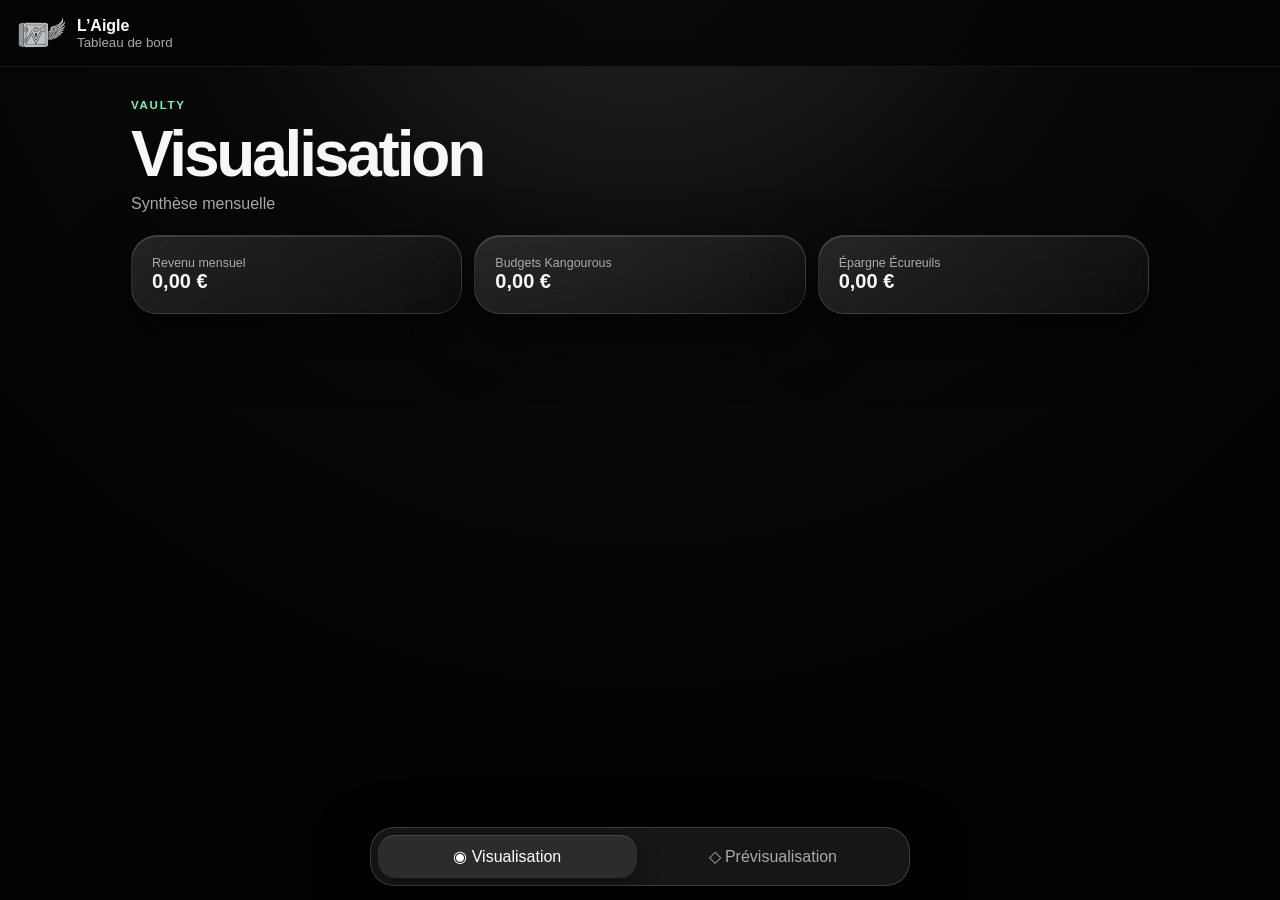
==== commit 9776f5c5: "Add files via upload" ====
--- a/aigle.html
+++ b/aigle.html
@@ -1,34 +1,7 @@
-<!doctype html><html lang="fr"><head><meta charset="UTF-8"><meta name="viewport" content="width=device-width,initial-scale=1,viewport-fit=cover"><meta name="theme-color" content="#040404"><title>L’Aigle · Vaulty</title><style>
-:root{color-scheme:dark;--bg:#040404;--panel:rgba(255,255,255,.075);--line:rgba(255,255,255,.14);--text:#f7f7f8;--muted:#a8a8b3;--green:#76f5b5;--purple:#b9a4ff;--orange:#ffb56b;--danger:#ff7b88;--radius:26px}*{box-sizing:border-box}html{background:#040404}body{margin:0;min-height:100vh;background:radial-gradient(circle at 50% -20%,#292929,#080808 36%,#030303 72%);color:var(--text);font-family:Inter,-apple-system,BlinkMacSystemFont,"Segoe UI",sans-serif}button,input,select,textarea{font:inherit}.top{position:sticky;top:0;z-index:20;display:flex;align-items:center;justify-content:space-between;padding:12px clamp(14px,4vw,42px);background:rgba(4,4,4,.82);backdrop-filter:blur(24px);border-bottom:1px solid rgba(255,255,255,.08)}.brand{display:flex;align-items:center;gap:10px;text-decoration:none;color:#fff}.brand img{width:50px;height:42px;object-fit:contain}.brand span{display:grid}.brand small{color:var(--muted);font-size:.72rem}.home-link{border:1px solid var(--line);background:var(--panel);color:#fff;border-radius:50%;width:42px;height:42px;cursor:pointer}.shell{width:min(1050px,100%);margin:auto;padding:28px clamp(16px,4vw,42px) 120px}.glass{background:linear-gradient(145deg,rgba(255,255,255,.12),rgba(255,255,255,.04));border:1px solid var(--line);backdrop-filter:blur(24px);box-shadow:0 20px 60px rgba(0,0,0,.48),inset 0 1px rgba(255,255,255,.14);border-radius:var(--radius)}.hero{text-align:center;display:grid;gap:18px}.hero img{width:min(245px,58vw);margin:auto}.hero h1{font-size:clamp(3rem,10vw,6rem);line-height:.85;letter-spacing:-.07em;margin:0;background:linear-gradient(145deg,#fff,#999);-webkit-background-clip:text;color:transparent}.quote{max-width:760px;margin:0 auto;padding:22px;text-align:left;line-height:1.65}.quote strong{color:var(--orange)}.menu{display:grid;grid-template-columns:repeat(2,1fr);gap:14px;margin-top:24px}.menu a{min-height:160px;padding:20px;text-decoration:none;color:#fff;text-align:left;position:relative}.menu i{font-style:normal;font-size:2.4rem}.menu h2{margin:22px 0 5px}.menu p,.muted{color:var(--muted)}.menu a:after{content:'→';position:absolute;right:20px;bottom:18px}.head h1{font-size:clamp(2.25rem,7vw,4rem);letter-spacing:-.05em;margin:4px 0}.head p{margin:0 0 24px;color:var(--muted)}.eyebrow{color:var(--green);text-transform:uppercase;letter-spacing:.15em;font-weight:700;font-size:.75rem}.stats{display:grid;grid-template-columns:repeat(3,1fr);gap:12px;margin:18px 0}.stat{padding:18px}.stat span{display:block;color:var(--muted);font-size:.78rem;margin-bottom:8px}.stat strong{font-size:1.22rem}.list{display:grid;gap:12px}.item{padding:18px;display:grid;grid-template-columns:1fr auto;gap:14px;align-items:center}.item h3{margin:0 0 5px}.item p,.item small{margin:0;color:var(--muted)}.right{text-align:right}.positive{color:var(--green)}.negative{color:var(--danger)}.badge{display:inline-flex;padding:5px 9px;margin-top:8px;border-radius:999px;background:rgba(255,255,255,.09);font-size:.72rem}.progress{height:8px;background:rgba(255,255,255,.07);border-radius:999px;margin-top:12px;overflow:hidden}.progress span{display:block;height:100%;background:linear-gradient(90deg,var(--purple),#77c7ff)}.empty{text-align:center;padding:40px 18px}.form{padding:22px}.grid{display:grid;grid-template-columns:repeat(2,1fr);gap:14px}.field{display:grid;gap:7px}.full{grid-column:1/-1}.field label{font-size:.78rem;color:#ddd}.field input,.field select,.field textarea{width:100%;border:1px solid var(--line);background:rgba(0,0,0,.35);color:#fff;border-radius:15px;padding:13px}.field textarea{min-height:85px}.actions{display:flex;justify-content:flex-end;gap:9px;margin-top:18px;flex-wrap:wrap}.primary,.secondary,.danger,.export{border-radius:15px;padding:12px 16px;font-weight:700;cursor:pointer}.primary{border:0;background:#f4f4f5;color:#050505}.secondary{border:1px solid var(--line);background:var(--panel);color:#fff}.danger{border:1px solid rgba(255,123,136,.35);background:rgba(255,123,136,.1);color:var(--danger)}.export{border:1px solid rgba(118,245,181,.35);background:rgba(118,245,181,.1);color:var(--green)}.mini{border:1px solid var(--line);background:rgba(255,255,255,.06);color:var(--muted);border-radius:10px;padding:7px 9px;cursor:pointer}.bottom{position:fixed;z-index:30;left:50%;bottom:14px;transform:translateX(-50%);width:min(94%,540px);display:flex;gap:8px;padding:8px;background:rgba(30,30,32,.68);border:1px solid rgba(255,255,255,.18);border-radius:23px;backdrop-filter:blur(28px);box-shadow:0 18px 60px #000}.bottom button{flex:1;border:0;border-radius:16px;background:transparent;color:var(--muted);padding:12px 8px;cursor:pointer}.bottom button.active{background:rgba(255,255,255,.14);color:#fff}.hidden{display:none!important}.filters{padding:18px;margin-bottom:15px;display:flex;gap:9px;flex-wrap:wrap}.chip{border:1px solid var(--line);color:var(--muted);background:rgba(255,255,255,.05);border-radius:999px;padding:9px 12px;cursor:pointer}.chip.active{background:var(--green);color:#050505}.chart{padding:18px;min-height:250px;display:flex;align-items:end;gap:8px;overflow:auto}.barwrap{min-width:46px;flex:1;height:200px;display:grid;grid-template-rows:1fr auto;align-items:end;gap:8px}.bar{min-height:5px;border-radius:10px 10px 4px 4px;background:linear-gradient(var(--purple),#7057db)}.bar.orange{background:linear-gradient(var(--orange),#a85b20)}.bar.green{background:linear-gradient(var(--green),#278761)}.barwrap small{text-align:center;color:var(--muted);font-size:.67rem}.preview{text-align:center;padding:24px}.preview h2{font-size:2rem}.file-label{display:inline-flex;cursor:pointer}.file-label input{display:none}.toast{position:fixed;z-index:60;top:83px;left:50%;transform:translate(-50%,-15px);opacity:0;background:#f4f4f5;color:#050505;padding:10px 15px;border-radius:999px;font-weight:700;transition:.2s}.toast.show{opacity:1;transform:translate(-50%,0)}
-@media(max-width:700px){.menu,.stats,.grid{grid-template-columns:1fr}.full{grid-column:auto}.item{grid-template-columns:1fr}.right{text-align:left}.shell{padding-top:20px}.brand img{width:44px}}
-.detail-link{display:inline-block;text-decoration:none}.form h2{margin-top:0}h2{margin-top:28px}</style></head><body data-page="eagle"><header class="top"><a class="brand" href="index.html"><img src="[data-uri]" alt="Logo Vaulty"><span><strong>L’Aigle</strong><small>Le tableau de bord</small></span></a></header><main id="app" class="shell"></main><nav id="nav" class="bottom"></nav><div id="toast" class="toast"></div><script>
-const KEY='vaulty-data-v2';
-const EMPTY={monthlyIncome:0,incomes:[],kangaroos:[],squirrels:[]};
-let data=load();let tab='list';let filters=new Set(['lizards','kangaroos','squirrels']);
-const app=document.getElementById('app'),nav=document.getElementById('nav'),page=document.body.dataset.page;
-function clone(x){return JSON.parse(JSON.stringify(x))}function load(){try{const x=JSON.parse(localStorage.getItem(KEY));return x&&typeof x==='object'?Object.assign(clone(EMPTY),x):clone(EMPTY)}catch{return clone(EMPTY)}}
-function save(msg='Enregistré'){localStorage.setItem(KEY,JSON.stringify(data));render();toast(msg)}
-function toast(msg){const t=document.getElementById('toast');t.textContent=msg;t.classList.add('show');setTimeout(()=>t.classList.remove('show'),1700)}
-const money=v=>new Intl.NumberFormat('fr-FR',{style:'currency',currency:'EUR'}).format(Number(v)||0),sum=(a,f=x=>x)=>a.reduce((t,x)=>t+Number(f(x)||0),0),uid=()=>crypto.randomUUID?crypto.randomUUID():Date.now()+'-'+Math.random(),esc=v=>String(v??'').replace(/[&<>"']/g,c=>({'&':'&amp;','<':'&lt;','>':'&gt;','"':'&quot;',"'":'&#39;'}[c])),fd=f=>Object.fromEntries(new FormData(f).entries());
-function empty(){return '<div class="empty glass"><h3>Aucune donnée</h3><p class="muted">Commence avec le bouton +.</p></div>'}function head(h,p){return `<header class="head"><span class="eyebrow">Vaulty</span><h1>${h}</h1><p>${p}</p></header>`}
-function setNav(items){if(!nav)return;nav.innerHTML=items.map(x=>`<button data-tab="${x[0]}" class="${tab===x[0]?'active':''}">${x[1]} ${x[2]}</button>`).join('');nav.querySelectorAll('button').forEach(b=>b.onclick=()=>{tab=b.dataset.tab;render()})}
-function render(){if(page==='home')return; if(page==='lizards')renderLizards();if(page==='kangaroos')renderKangaroos();if(page==='squirrels')renderSquirrels();if(page==='kangaroo-detail')renderKangarooDetail();if(page==='squirrel-detail')renderSquirrelDetail();if(page==='eagle')renderEagle();bind()}
-function renderLizards(){setNav([['list','☷','Liste'],['add','＋','Ajouter']]);if(tab==='add'){app.innerHTML=head('Nouveau Lézard','Une entrée mensuelle ou ponctuelle')+`<form id="incomeForm" class="form glass"><div class="grid"><div class="field"><label>Type</label><select name="type"><option>Mensuel</option><option>Ponctuel</option></select></div><div class="field"><label>Catégorie</label><select name="category">${['Salaire','Épargne','Cadeau','Prime','Remboursement','Variation','Autre'].map(x=>`<option>${x}</option>`).join('')}</select></div><div class="field full"><label>Désignation</label><input required name="name"></div><div class="field"><label>Somme (€)</label><input required name="amount" type="number" min="0" step=".01"></div><div class="field"><label>Date</label><input required name="date" type="date" value="${new Date().toISOString().slice(0,10)}"></div></div><div class="actions"><button class="primary">Enregistrer</button></div></form>`;return}const total=sum(data.incomes,x=>x.amount);app.innerHTML=head('Mes Lézards','Les revenus qui alimentent Vaulty')+`<div class="stats"><div class="stat glass"><span>Revenu mensuel</span><strong>${money(data.monthlyIncome)}</strong></div><div class="stat glass"><span>Revenus enregistrés</span><strong>${money(total)}</strong></div><div class="stat glass"><span>Entrées</span><strong>${data.incomes.length}</strong></div></div><div class="list">${data.incomes.map(x=>`<article class="item glass"><div><h3>${esc(x.name)}</h3><p>${esc(x.category)} · ${esc(x.date)}</p><span class="badge">${esc(x.type)}</span></div><div class="right"><strong class="positive">+ ${money(x.amount)}</strong><br><button class="mini del" data-kind="income" data-id="${x.id}">Supprimer</button></div></article>`).join('')||empty()}</div>`}
-function renderKangaroos(){setNav([['list','☷','Liste'],['add','＋','Ajouter']]);if(tab==='add'){app.innerHTML=head('Nouveau Kangourou','Une enveloppe de dépenses')+`<form id="kangForm" class="form glass"><div class="grid"><div class="field"><label>Nom</label><input required name="name"></div><div class="field"><label>Catégorie</label><input required name="category"></div><div class="field full"><label>Description</label><textarea name="description"></textarea></div><div class="field"><label>Budget mensuel (€)</label><input required name="budget" type="number" min="0" step=".01"></div></div><div class="actions"><button class="primary">Créer</button></div></form>`;return}app.innerHTML=head('Mes Kangourous','Les enveloppes de dépenses')+`<div class="stats"><div class="stat glass"><span>Budget total</span><strong>${money(sum(data.kangaroos,k=>k.budget))}</strong></div><div class="stat glass"><span>Dépensé</span><strong>${money(sum(data.kangaroos,k=>sum(k.expenses,e=>e.amount)))}</strong></div><div class="stat glass"><span>Enveloppes</span><strong>${data.kangaroos.length}</strong></div></div><div class="list">${data.kangaroos.map(k=>{const spent=sum(k.expenses,e=>e.amount);return `<article class="item glass"><div><h3>🦘 ${esc(k.name)}</h3><p>${esc(k.description)}</p><span class="badge">${esc(k.category)}</span><div class="progress"><span style="width:${Math.min(100,spent/Math.max(1,k.budget)*100)}%"></span></div><small>${money(spent)} sur ${money(k.budget)}</small></div><div class="right"><strong>${money(k.budget-spent)}</strong><p>restants</p><a class="mini detail-link" href="kangourou-detail.html?id=${k.id}">Détail</a> <button class="mini del" data-kind="kangaroo" data-id="${k.id}">Supprimer</button></div></article>`}).join('')||empty()}</div>`}
-function renderSquirrels(){setNav([['list','☷','Liste'],['add','＋','Ajouter']]);if(tab==='add'){app.innerHTML=head('Nouvel Écureuil','Un projet sans crédit')+`<form id="squirrelForm" class="form glass"><div class="grid"><div class="field"><label>Nom</label><input required name="name"></div><div class="field"><label>Montant visé (€)</label><input required name="target" type="number" min="0" step=".01"></div><div class="field full"><label>Description</label><textarea name="description"></textarea></div><div class="field"><label>Déblocage</label><select name="unlockMode"><option value="date">À une date</option><option value="target">Quand la somme est atteinte</option></select></div><div class="field"><label>Date de départ</label><input name="unlockDate" type="date"></div><div class="field"><label>Somme initiale (€)</label><input name="saved" value="0" type="number" min="0" step=".01"></div><div class="field"><label>Catégories, séparées par virgules</label><input name="categories"></div></div><div class="actions"><button class="primary">Créer</button></div></form>`;return}app.innerHTML=head('Mes Écureuils','Les projets financés progressivement')+`<div class="stats"><div class="stat glass"><span>Mis de côté</span><strong>${money(sum(data.squirrels,s=>s.saved))}</strong></div><div class="stat glass"><span>Objectifs</span><strong>${money(sum(data.squirrels,s=>s.target))}</strong></div><div class="stat glass"><span>Projets</span><strong>${data.squirrels.length}</strong></div></div><div class="list">${data.squirrels.map(s=>`<article class="item glass"><div><h3>🐿️ ${esc(s.name)}</h3><p>${esc(s.description)}</p><span class="badge">${s.unlockMode==='date'?(s.unlockDate||'Date non définie'):'À l’objectif'}</span><div class="progress"><span style="width:${Math.min(100,s.saved/Math.max(1,s.target)*100)}%"></span></div><small>${money(s.saved)} sur ${money(s.target)}</small></div><div class="right"><strong>${money(s.saved)}</strong><p>disponibles</p><a class="mini detail-link" href="ecureuil-detail.html?id=${s.id}">Détail</a> <button class="mini transfer" data-id="${s.id}">Transférer</button> <button class="mini del" data-kind="squirrel" data-id="${s.id}">Supprimer</button></div></article>`).join('')||empty()}</div>`}
-
-function currentId(){return new URLSearchParams(location.search).get('id')}
-function renderKangarooDetail(){const id=currentId(),k=data.kangaroos.find(x=>x.id===id);setNav([['list','☷','Liste'],['add','＋','Ajouter']]);if(!k){app.innerHTML=head('Kangourou introuvable','Retourne à la liste des Kangourous')+'<a class="secondary" href="kangourous.html">Retour</a>';return}if(tab==='add'){app.innerHTML=head('Ajouter une dépense',k.name)+`<form id="expenseForm" class="form glass"><div class="grid"><div class="field"><label>Catégorie</label><input required name="category" value="${esc(k.category)}"></div><div class="field"><label>Description</label><input required name="description"></div><div class="field"><label>Montant (€)</label><input required name="amount" type="number" min="0.01" step=".01"></div><div class="field"><label>Date de début</label><input required name="startDate" type="date" value="${new Date().toISOString().slice(0,10)}"></div><div class="field full"><label><input name="periodic" type="checkbox"> Dépense périodique</label></div></div><div class="actions"><button class="primary">Ajouter la dépense</button></div></form>`;return}app.innerHTML=head('Détail du Kangourou',k.name)+`<form id="kangEdit" class="form glass"><h2>Paramètres de l’enveloppe</h2><div class="grid"><div class="field"><label>Nom</label><input required name="name" value="${esc(k.name)}"></div><div class="field"><label>Catégorie</label><input required name="category" value="${esc(k.category)}"></div><div class="field full"><label>Description</label><textarea name="description">${esc(k.description)}</textarea></div><div class="field"><label>Budget mensuel (€)</label><input required name="budget" type="number" min="0" step=".01" value="${k.budget}"></div></div><div class="actions"><button class="primary">Enregistrer les modifications</button><a class="secondary detail-link" href="kangourous.html">Retour aux Kangourous</a></div></form><h2>Dépenses enregistrées</h2><div class="list">${k.expenses.map(e=>`<article class="item glass"><div><h3>${esc(e.description)}</h3><p>${esc(e.category)} · ${esc(e.startDate||'')}</p><span class="badge">${e.periodic?'Périodique':'Ponctuelle'}</span></div><div class="right"><strong class="negative">${money(e.amount)}</strong><br><button class="mini expense-del" data-id="${e.id}">Supprimer</button></div></article>`).join('')||empty()}</div>`}
-function renderSquirrelDetail(){const id=currentId(),s=data.squirrels.find(x=>x.id===id);setNav([['list','☷','Liste'],['add','＋','Ajouter']]);if(!s){app.innerHTML=head('Écureuil introuvable','Retourne à la liste des Écureuils')+'<a class="secondary" href="ecureuils.html">Retour</a>';return}const unlocked=s.unlockMode==='target'?s.saved>=s.target:(s.unlockDate&&new Date()>=new Date(s.unlockDate+'T00:00:00'));if(tab==='add'){app.innerHTML=head('Mouvement de l’Écureuil',s.name)+`<form id="squirrelMove" class="form glass"><div class="grid"><div class="field"><label>Type de mouvement</label><select name="moveType" id="moveType"><option value="fund">Ajouter des fonds</option>${unlocked?'<option value="expense">Ajouter une dépense</option>':''}</select></div><div class="field"><label>Montant (€)</label><input required name="amount" type="number" min="0.01" step=".01"></div><div class="field full"><label>Description</label><input name="description" placeholder="Origine des fonds ou objet de la dépense"></div><div class="field"><label>Catégorie</label><input name="category" placeholder="Catégorie facultative"></div><div class="field"><label>Date</label><input required name="date" type="date" value="${new Date().toISOString().slice(0,10)}"></div></div>${!unlocked?'<p class="muted">Les dépenses seront disponibles lorsque la date ou la somme prévue sera atteinte.</p>':''}<div class="actions"><button class="primary">Enregistrer</button></div></form>`;return}app.innerHTML=head('Détail de l’Écureuil',s.name)+`<form id="squirrelEdit" class="form glass"><h2>Paramètres de l’enveloppe prévisionnelle</h2><div class="grid"><div class="field"><label>Nom</label><input required name="name" value="${esc(s.name)}"></div><div class="field"><label>Objectif (€)</label><input required name="target" type="number" min="0" step=".01" value="${s.target}"></div><div class="field full"><label>Description</label><textarea name="description">${esc(s.description)}</textarea></div><div class="field"><label>Déblocage</label><select name="unlockMode"><option value="date" ${s.unlockMode==='date'?'selected':''}>À une date</option><option value="target" ${s.unlockMode==='target'?'selected':''}>Quand la somme est atteinte</option></select></div><div class="field"><label>Date de départ</label><input name="unlockDate" type="date" value="${esc(s.unlockDate||'')}"></div><div class="field"><label>Fonds inscrits (€)</label><input required name="saved" type="number" min="0" step=".01" value="${s.saved}"></div><div class="field"><label>Catégories</label><input name="categories" value="${esc((s.categories||[]).join(', '))}"></div></div><div class="actions"><button class="primary">Enregistrer les modifications</button><a class="secondary detail-link" href="ecureuils.html">Retour aux Écureuils</a></div></form><div class="stats"><div class="stat glass"><span>État</span><strong>${unlocked?'Actif':'En préparation'}</strong></div><div class="stat glass"><span>Fonds</span><strong>${money(s.saved)}</strong></div><div class="stat glass"><span>Objectif</span><strong>${money(s.target)}</strong></div></div><h2>Dépenses enregistrées</h2><div class="list">${(s.expenses||[]).map(e=>`<article class="item glass"><div><h3>${esc(e.description||'Dépense')}</h3><p>${esc(e.category||'Sans catégorie')} · ${esc(e.date||'')}</p></div><div class="right"><strong class="negative">${money(e.amount)}</strong><br><button class="mini squirrel-expense-del" data-id="${e.id}">Supprimer</button></div></article>`).join('')||empty()}</div>`}
-function renderEagle(){setNav([['visual','◉','Visualisation'],['preview','◇','Prévisualisation'],['euro','€','Euro']]);if(tab==='preview')return preview();if(tab==='euro')return euro();visual()}
-function visual(){const out=sum(data.kangaroos,k=>sum(k.expenses,e=>e.periodic?e.amount:0)),saving=sum(data.squirrels,s=>Math.max(0,s.target-s.saved))/12,series=[];if(filters.has('lizards'))series.push(['Lézards',data.monthlyIncome,'']);if(filters.has('kangaroos'))series.push(['Kangourous',out,'orange']);if(filters.has('squirrels'))series.push(['Écureuils',saving,'green']);const max=Math.max(1,...series.map(x=>x[1]));app.innerHTML=head('Visualisation','Les filtres modifient réellement le graphique')+`<div class="filters glass"><button class="chip ${filters.size===3?'active':''}" data-filter="all">Tout</button>${[['lizards','Lézards'],['kangaroos','Kangourous'],['squirrels','Écureuils']].map(x=>`<button class="chip ${filters.has(x[0])?'active':''}" data-filter="${x[0]}">${x[1]}</button>`).join('')}</div><div class="stats"><div class="stat glass"><span>Revenu mensuel</span><strong>${money(data.monthlyIncome)}</strong></div><div class="stat glass"><span>Dépenses périodiques</span><strong>${money(out)}</strong></div><div class="stat glass"><span>Marge estimée</span><strong>${money(data.monthlyIncome-out-saving)}</strong></div></div><div class="chart glass">${series.length?series.flatMap(x=>['M1','M2','M3'].map(m=>`<div class="barwrap"><div class="bar ${x[2]}" style="height:${Math.max(5,x[1]/max*100)}%"></div><small>${m}<br>${x[0].slice(0,3)}</small></div>`)).join(''):'<p class="muted">Sélectionne au moins une donnée.</p>'}</div>`}
-function preview(){const costs=sum(data.kangaroos,k=>k.budget),future=sum(data.squirrels,s=>Math.max(0,s.target-s.saved)),saved=sum(data.squirrels,s=>s.saved),diff=data.monthlyIncome+saved-costs-future;app.innerHTML=head('Prévisualisation','Faisabilité, export et transfert des données')+`<div class="stats"><div class="stat glass"><span>Revenu mensuel</span><strong>${money(data.monthlyIncome)}</strong></div><div class="stat glass"><span>Kangourous</span><strong>${money(costs)}</strong></div><div class="stat glass"><span>Écureuils à compléter</span><strong>${money(future)}</strong></div></div><section class="preview glass"><h2>${diff>=0?'Plan faisable':'Plan à ajuster'}</h2><p>${diff>=0?`Marge : ${money(diff)}`:`Manque : ${money(Math.abs(diff))}`}</p><div class="actions"><button class="export" id="xlsx">⇩ Export XLSX</button><button class="secondary" id="jsonExport">⇩ Sauvegarde JSON</button><label class="secondary file-label">⇧ Importer JSON<input id="jsonImport" type="file" accept="application/json,.json"></label><button class="danger" id="resetData">Réinitialiser Vaulty</button></div><p class="muted">Le JSON permet de transférer et restaurer toutes les données sur un autre appareil. L’import remplace les données Vaulty présentes sur cet appareil.</p></section>`}
-function euro(){app.innerHTML=head('Convertisseur Euro','Convertis un prix en temps de travail')+`<form id="euroForm" class="form glass"><div class="grid"><div class="field"><label>Revenu mensuel (€)</label><input required name="income" type="number" min=".01" step=".01" value="${data.monthlyIncome||''}"></div><div class="field"><label>Jours travaillés par mois</label><input required name="days" type="number" min="1" value="21"></div><div class="field full"><label>Prix (€)</label><input required name="price" type="number" min="0" step=".01"></div></div><div class="actions"><button class="primary">Convertir</button></div><div id="euroResult"></div></form>`}
-function bind(){document.querySelectorAll('[data-filter]').forEach(b=>b.onclick=()=>{const x=b.dataset.filter;if(x==='all')filters=new Set(['lizards','kangaroos','squirrels']);else filters.has(x)?filters.delete(x):filters.add(x);render()});const f=document.getElementById('incomeForm');if(f)f.onsubmit=e=>{e.preventDefault();const x=fd(f);x.id=uid();x.amount=+x.amount;if(x.type==='Mensuel')data.monthlyIncome=x.amount;data.incomes.unshift(x);tab='list';save('Lézard ajouté')};const k=document.getElementById('kangForm');if(k)k.onsubmit=e=>{e.preventDefault();const x=fd(k);x.id=uid();x.budget=+x.budget;x.expenses=[];data.kangaroos.unshift(x);tab='list';save('Kangourou créé')};const s=document.getElementById('squirrelForm');if(s)s.onsubmit=e=>{e.preventDefault();const x=fd(s);x.id=uid();x.target=+x.target;x.saved=+x.saved;x.categories=x.categories.split(',').map(v=>v.trim()).filter(Boolean);x.expenses=[];data.squirrels.unshift(x);tab='list';save('Écureuil créé')};document.querySelectorAll('.del').forEach(b=>b.onclick=()=>{if(!confirm('Supprimer ?'))return;const m={income:'incomes',kangaroo:'kangaroos',squirrel:'squirrels'};data[m[b.dataset.kind]]=data[m[b.dataset.kind]].filter(x=>x.id!==b.dataset.id);save('Supprimé')});document.querySelectorAll('.expense').forEach(b=>b.onclick=()=>{const k=data.kangaroos.find(x=>x.id===b.dataset.id),description=prompt('Description de la dépense :');if(!description)return;const amount=+prompt('Montant (€) :');if(!(amount>0))return;const category=prompt('Catégorie :')||k.category;const periodic=confirm('Dépense périodique ?');k.expenses.push({id:uid(),description,amount,category,periodic,startDate:new Date().toISOString().slice(0,10)});save('Dépense ajoutée')});document.querySelectorAll('.funds').forEach(b=>b.onclick=()=>{const s=data.squirrels.find(x=>x.id===b.dataset.id),a=+prompt('Montant à ajouter (€) :');if(a>0){s.saved+=a;save('Fonds ajoutés')}});document.querySelectorAll('.transfer').forEach(b=>b.onclick=()=>{const from=data.squirrels.find(x=>x.id===b.dataset.id),others=data.squirrels.filter(x=>x.id!==from.id);if(!others.length)return toast('Crée un deuxième Écureuil');const name=prompt('Destination : '+others.map(x=>x.name).join(', ')),to=others.find(x=>x.name.toLowerCase()===String(name).toLowerCase()),a=+prompt('Montant (€) :');if(to&&a>0&&a<=from.saved){from.saved-=a;to.saved+=a;save('Transfert réalisé')}else toast('Transfert invalide')});const ke=document.getElementById('kangEdit');if(ke)ke.onsubmit=e=>{e.preventDefault();const k=data.kangaroos.find(x=>x.id===currentId()),x=fd(ke);k.name=x.name;k.category=x.category;k.description=x.description;k.budget=+x.budget;save('Kangourou modifié')};const ex=document.getElementById('expenseForm');if(ex)ex.onsubmit=e=>{e.preventDefault();const k=data.kangaroos.find(x=>x.id===currentId()),x=fd(ex);k.expenses.push({id:uid(),category:x.category,description:x.description,amount:+x.amount,startDate:x.startDate,periodic:x.periodic==='on'});tab='list';save('Dépense ajoutée')};document.querySelectorAll('.expense-del').forEach(b=>b.onclick=()=>{const k=data.kangaroos.find(x=>x.id===currentId());if(confirm('Supprimer cette dépense ?')){k.expenses=k.expenses.filter(x=>x.id!==b.dataset.id);save('Dépense supprimée')}});const se=document.getElementById('squirrelEdit');if(se)se.onsubmit=e=>{e.preventDefault();const s=data.squirrels.find(x=>x.id===currentId()),x=fd(se);s.name=x.name;s.target=+x.target;s.description=x.description;s.unlockMode=x.unlockMode;s.unlockDate=x.unlockDate;s.saved=+x.saved;s.categories=x.categories.split(',').map(v=>v.trim()).filter(Boolean);save('Écureuil modifié')};const sm=document.getElementById('squirrelMove');if(sm)sm.onsubmit=e=>{e.preventDefault();const s=data.squirrels.find(x=>x.id===currentId()),x=fd(sm),amount=+x.amount;if(x.moveType==='fund')s.saved+=amount;else{if(amount>s.saved)return toast('Fonds insuffisants');s.saved-=amount;(s.expenses||(s.expenses=[])).push({id:uid(),amount,description:x.description,category:x.category,date:x.date})}tab='list';save(x.moveType==='fund'?'Fonds ajoutés':'Dépense ajoutée')};document.querySelectorAll('.squirrel-expense-del').forEach(b=>b.onclick=()=>{const s=data.squirrels.find(x=>x.id===currentId()),e=s.expenses.find(x=>x.id===b.dataset.id);if(confirm('Supprimer cette dépense et remettre la somme dans les fonds ?')){s.saved+=Number(e.amount)||0;s.expenses=s.expenses.filter(x=>x.id!==b.dataset.id);save('Dépense supprimée')}});const ef=document.getElementById('euroForm');if(ef)ef.onsubmit=e=>{e.preventDefault();const x=fd(ef),days=+x.price/(+x.income/+x.days);document.getElementById('euroResult').innerHTML=`<h2>${days.toFixed(1)} jours de travail</h2><p class="muted">Environ ${(days/5).toFixed(1)} semaine(s) de 5 jours.</p>`};const xb=document.getElementById('xlsx');if(xb)xb.onclick=exportXlsx;const jb=document.getElementById('jsonExport');if(jb)jb.onclick=exportJson;const ji=document.getElementById('jsonImport');if(ji)ji.onchange=importJson;const rb=document.getElementById('resetData');if(rb)rb.onclick=resetVaulty}
-function download(blob,name){const a=document.createElement('a');a.href=URL.createObjectURL(blob);a.download=name;a.click();setTimeout(()=>URL.revokeObjectURL(a.href),1000)}
-function exportJson(){download(new Blob([JSON.stringify({format:'vaulty-backup',version:2,exportedAt:new Date().toISOString(),data},null,2)],{type:'application/json'}),`Vaulty-sauvegarde-${new Date().toISOString().slice(0,10)}.json`);toast('Sauvegarde créée')}
-async function importJson(e){const file=e.target.files[0];if(!file)return;try{const parsed=JSON.parse(await file.text()),incoming=parsed.format==='vaulty-backup'?parsed.data:parsed;if(!incoming||!Array.isArray(incoming.incomes)||!Array.isArray(incoming.kangaroos)||!Array.isArray(incoming.squirrels))throw Error();if(!confirm('Remplacer toutes les données Vaulty par cette sauvegarde ?'))return;data=Object.assign(clone(EMPTY),incoming);localStorage.setItem(KEY,JSON.stringify(data));render();toast('Sauvegarde importée')}catch{alert('Fichier de sauvegarde Vaulty invalide.')}}
-function crc32(s){let c=0xffffffff;for(let i=0;i<s.length;i++){c^=s[i];for(let j=0;j<8;j++)c=(c>>>1)^((c&1)?0xedb88320:0)}return(c^0xffffffff)>>>0}function u16(n){return [n&255,n>>>8&255]}function u32(n){return [n&255,n>>>8&255,n>>>16&255,n>>>24&255]}function zipStore(files){const enc=new TextEncoder(),locals=[],centrals=[];let offset=0;for(const [name,text] of Object.entries(files)){const n=enc.encode(name),d=enc.encode(text),crc=crc32(d),local=new Uint8Array([...u32(0x04034b50),...u16(20),...u16(0),...u16(0),...u16(0),...u16(0),...u32(crc),...u32(d.length),...u32(d.length),...u16(n.length),...u16(0),...n,...d]);locals.push(local);centrals.push(new Uint8Array([...u32(0x02014b50),...u16(20),...u16(20),...u16(0),...u16(0),...u16(0),...u16(0),...u32(crc),...u32(d.length),...u32(d.length),...u16(n.length),...u16(0),...u16(0),...u16(0),...u16(0),...u32(0),...u32(offset),...n]));offset+=local.length}const centralSize=centrals.reduce((t,x)=>t+x.length,0),end=new Uint8Array([...u32(0x06054b50),...u16(0),...u16(0),...u16(centrals.length),...u16(centrals.length),...u32(centralSize),...u32(offset),...u16(0)]);return new Blob([...locals,...centrals,end],{type:'application/vnd.openxmlformats-officedocument.spreadsheetml.sheet'})}
-function xml(v){return esc(v)}function sheet(rows){let out='<?xml version="1.0" encoding="UTF-8" standalone="yes"?><worksheet xmlns="http://schemas.openxmlformats.org/spreadsheetml/2006/main"><sheetData>';rows.forEach((r,ri)=>{out+=`<row r="${ri+1}">`;r.forEach((v,ci)=>{const col=String.fromCharCode(65+ci),num=typeof v==='number'&&isFinite(v);out+=num?`<c r="${col}${ri+1}"><v>${v}</v></c>`:`<c r="${col}${ri+1}" t="inlineStr"><is><t>${xml(v)}</t></is></c>`});out+='</row>'});return out+'</sheetData></worksheet>'}
-function exportXlsx(){const sheets=[['Synthèse',[['Indicateur','Valeur'],['Revenu mensuel',data.monthlyIncome],['Total Lézards',sum(data.incomes,x=>x.amount)],['Budget Kangourous',sum(data.kangaroos,x=>x.budget)],['Mis de côté',sum(data.squirrels,x=>x.saved)]]],['Lézards',[['ID','Type','Catégorie','Désignation','Montant EUR','Date'],...data.incomes.map(x=>[x.id,x.type,x.category,x.name,x.amount,x.date])]],['Kangourous',[['ID','Nom','Description','Catégorie','Budget EUR'],...data.kangaroos.map(x=>[x.id,x.name,x.description,x.category,x.budget])]],['Dépenses',[['Kangourou','Catégorie','Description','Montant EUR','Périodique','Date'],...data.kangaroos.flatMap(k=>k.expenses.map(e=>[k.name,e.category,e.description,e.amount,e.periodic?'Oui':'Non',e.startDate]))]],['Écureuils',[['ID','Nom','Description','Déblocage','Date','Objectif EUR','Épargné EUR'],...data.squirrels.map(x=>[x.id,x.name,x.description,x.unlockMode,x.unlockDate,x.target,x.saved])]]];const files={'[Content_Types].xml':'<?xml version="1.0" encoding="UTF-8"?><Types xmlns="http://schemas.openxmlformats.org/package/2006/content-types"><Default Extension="rels" ContentType="application/vnd.openxmlformats-package.relationships+xml"/><Default Extension="xml" ContentType="application/xml"/><Override PartName="/xl/workbook.xml" ContentType="application/vnd.openxmlformats-officedocument.spreadsheetml.sheet.main+xml"/>'+sheets.map((_,i)=>`<Override PartName="/xl/worksheets/sheet${i+1}.xml" ContentType="application/vnd.openxmlformats-officedocument.spreadsheetml.worksheet+xml"/>`).join('')+'</Types>','_rels/.rels':'<?xml version="1.0" encoding="UTF-8"?><Relationships xmlns="http://schemas.openxmlformats.org/package/2006/relationships"><Relationship Id="rId1" Type="http://schemas.openxmlformats.org/officeDocument/2006/relationships/officeDocument" Target="xl/workbook.xml"/></Relationships>','xl/workbook.xml':'<?xml version="1.0" encoding="UTF-8"?><workbook xmlns="http://schemas.openxmlformats.org/spreadsheetml/2006/main" xmlns:r="http://schemas.openxmlformats.org/officeDocument/2006/relationships"><sheets>'+sheets.map((x,i)=>`<sheet name="${xml(x[0]).slice(0,31)}" sheetId="${i+1}" r:id="rId${i+1}"/>`).join('')+'</sheets></workbook>','xl/_rels/workbook.xml.rels':'<?xml version="1.0" encoding="UTF-8"?><Relationships xmlns="http://schemas.openxmlformats.org/package/2006/relationships">'+sheets.map((_,i)=>`<Relationship Id="rId${i+1}" Type="http://schemas.openxmlformats.org/officeDocument/2006/relationships/worksheet" Target="worksheets/sheet${i+1}.xml"/>`).join('')+'</Relationships>'};sheets.forEach((x,i)=>files[`xl/worksheets/sheet${i+1}.xml`]=sheet(x[1]));download(zipStore(files),`Vaulty-export-${new Date().toISOString().slice(0,10)}.xlsx`);toast('Export XLSX créé')}
-function resetVaulty(){if(confirm('Effacer définitivement toutes les données Vaulty de cet appareil ?')){data=clone(EMPTY);localStorage.removeItem(KEY);render();toast('Données effacées')}};render();</script></body></html>+<!doctype html><html lang="fr"><head><meta charset="utf-8"><meta name="viewport" content="width=device-width,initial-scale=1"><title>L’Aigle · Vaulty</title><style>*{box-sizing:border-box}:root{color-scheme:dark;--bg:#050505;--glass:#ffffff12;--line:#ffffff22;--txt:#f7f7f8;--mut:#aaa;--blue:#5ca8ff;--red:#ff5364;--green:#76f5b5}body{margin:0;min-height:100vh;background:radial-gradient(circle at 50% -15%,#2a2a2a,#080808 38%,#020202 76%);color:var(--txt);font-family:Inter,-apple-system,"Segoe UI",sans-serif}button,input,select,textarea{font:inherit}.top{position:sticky;top:0;z-index:10;padding:12px 16px;background:#050505dc;backdrop-filter:blur(24px);border-bottom:1px solid #ffffff12}.brand{display:flex;align-items:center;gap:11px;color:#fff;text-decoration:none}.brand img{width:50px;height:42px;object-fit:contain}.brand span{display:grid}.brand small,.muted{color:var(--mut)}.shell{width:min(1050px,100%);margin:auto;padding:28px 16px 120px}.glass{background:linear-gradient(145deg,#ffffff1f,#ffffff08);border:1px solid var(--line);border-radius:26px;backdrop-filter:blur(24px);box-shadow:0 22px 58px #0009,inset 0 1px #ffffff24}.hero{text-align:center}.hero>img{width:min(245px,58vw)}.hero h1{font-size:clamp(3rem,10vw,6rem);letter-spacing:-.07em;margin:3px}.quote{max-width:760px;margin:22px auto;padding:22px;text-align:left;line-height:1.6}.quote strong{color:#ffb56b}.menu{display:grid;grid-template-columns:repeat(2,1fr);gap:14px}.menu a{padding:20px;min-height:155px;text-decoration:none;color:#fff;position:relative}.menu i{font-style:normal;font-size:2.35rem}.menu h2{margin:20px 0 5px}.menu p{color:var(--mut)}.menu a:after{content:'→';position:absolute;right:20px;bottom:16px}.head .ey{color:var(--green);font-size:.72rem;letter-spacing:.15em;text-transform:uppercase;font-weight:700}.head h1{font-size:clamp(2.2rem,7vw,4rem);letter-spacing:-.05em;margin:4px 0}.head p{color:var(--mut);margin:0 0 22px}.stats{display:grid;grid-template-columns:repeat(3,1fr);gap:12px;margin:18px 0}.stat,.form{padding:20px}.stat span{display:block;color:var(--mut);font-size:.78rem}.stat strong{font-size:1.25rem}.list{display:grid;gap:12px}.item{padding:18px;display:grid;grid-template-columns:1fr auto;gap:12px;align-items:center}.item h3{margin:0 0 5px}.item p,.item small{margin:0;color:var(--mut)}.right{text-align:right}.negative{color:var(--red)!important}.positive{color:var(--green)}.badge{display:inline-flex;margin-top:7px;padding:5px 9px;border-radius:99px;background:#ffffff13;font-size:.72rem}.progress{height:10px;background:#ffffff12;border-radius:99px;margin:12px 0 5px;overflow:hidden;position:relative}.progress .fill{height:100%;background:linear-gradient(90deg,var(--blue),#7a6eff);border-radius:99px}.progress.over .fill{background:linear-gradient(90deg,var(--blue) 0 var(--limit),var(--red) var(--limit) 100%)}.progress .pace{position:absolute;top:-2px;bottom:-2px;width:2px;background:#fff;box-shadow:0 0 7px #fff;left:var(--pace)}.grid{display:grid;grid-template-columns:repeat(2,1fr);gap:14px}.field{display:grid;gap:7px}.full{grid-column:1/-1}.field input,.field select,.field textarea{width:100%;padding:13px;border:1px solid var(--line);border-radius:15px;background:#0007;color:#fff}.field textarea{min-height:85px}.actions{display:flex;justify-content:flex-end;gap:9px;flex-wrap:wrap;margin-top:18px}.primary,.secondary,.danger,.mini{padding:11px 15px;border-radius:14px;cursor:pointer}.primary{border:0;background:#f5f5f6;color:#050505;font-weight:700}.secondary,.mini{border:1px solid var(--line);background:#ffffff0c;color:#fff}.danger{border:1px solid #ff536466;background:#ff536418;color:var(--red)}.mini{padding:7px 9px;color:var(--mut);text-decoration:none;display:inline-block}.empty{text-align:center;padding:38px}.bottom{position:fixed;z-index:20;left:50%;bottom:14px;transform:translateX(-50%);width:min(94%,540px);display:flex;padding:7px;gap:7px;border:1px solid #ffffff2d;border-radius:24px;background:#202024b5;backdrop-filter:blur(28px);box-shadow:0 18px 55px #000}.bottom button{flex:1;border:0;border-radius:17px;background:transparent;color:var(--mut);padding:12px;cursor:pointer;transition:.28s cubic-bezier(.2,.8,.2,1)}.bottom button:active{transform:scale(.94)}.bottom button.active{color:#fff;background:#ffffff18;box-shadow:inset 0 1px #ffffff22,0 7px 22px #0005}.view{animation:in .38s cubic-bezier(.2,.8,.2,1)}@keyframes in{from{opacity:0;transform:translateY(12px) scale(.985);filter:blur(4px)}to{opacity:1;transform:none;filter:none}}.period{display:flex;gap:10px;align-items:center;justify-content:space-between;padding:15px;margin-bottom:14px}.period input{background:#0006;color:#fff;border:1px solid var(--line);border-radius:12px;padding:10px}.notice{padding:15px;border-left:3px solid var(--blue);margin:14px 0}.toast{position:fixed;z-index:50;top:80px;left:50%;transform:translate(-50%,-8px);opacity:0;background:#fff;color:#000;padding:10px 15px;border-radius:99px;transition:.2s}.toast.show{opacity:1;transform:translate(-50%,0)}@media(max-width:700px){.menu,.stats,.grid{grid-template-columns:1fr}.full{grid-column:auto}.item{grid-template-columns:1fr}.right{text-align:left}}</style></head><body data-page="a"><header class="top"><a class="brand" href="index.html"><img src="[data-uri]"><span><strong>L’Aigle</strong><small>Tableau de bord</small></span></a></header><main id="app" class="shell view"></main><nav id="nav" class="bottom"></nav><div id="toast" class="toast"></div><script>const KEY='vaulty-data-v3',OLD='vaulty-data-v2',EMPTY={monthlyIncomeCents:0,incomes:[],kangaroos:[],squirrels:[]};let data=load(),tab='list';const page=document.body.dataset.page,app=document.querySelector('#app'),nav=document.querySelector('#nav');function clone(x){return JSON.parse(JSON.stringify(x))}function migrate(x){if(x.monthlyIncomeCents==null)x.monthlyIncomeCents=toC(x.monthlyIncome||0);for(const i of x.incomes||[])if(i.amountCents==null)i.amountCents=toC(i.amount||0);for(const k of x.kangaroos||[]){if(k.budgetCents==null)k.budgetCents=toC(k.budget||0);k.cycleDay=k.cycleDay||1;k.carryMode=k.carryMode||'reset';k.expenses=k.expenses||[];for(const e of k.expenses)if(e.amountCents==null)e.amountCents=toC(e.amount||0)}for(const s of x.squirrels||[]){if(s.targetCents==null)s.targetCents=toC(s.target||0);if(s.savedCents==null)s.savedCents=toC(s.saved||0);s.expenses=s.expenses||[];for(const e of s.expenses)if(e.amountCents==null)e.amountCents=toC(e.amount||0)}return Object.assign(clone(EMPTY),x)}function load(){try{let raw=localStorage.getItem(KEY)||localStorage.getItem(OLD);return raw?migrate(JSON.parse(raw)):clone(EMPTY)}catch{return clone(EMPTY)}}function persist(m='Enregistré'){localStorage.setItem(KEY,JSON.stringify(data));render();toast(m)}function toC(v){let s=String(v??'0').replace(',','.');return Math.round((Number(s)||0)*100)}function euros(c){return (Number(c)||0)/100}function money(c){return new Intl.NumberFormat('fr-FR',{style:'currency',currency:'EUR'}).format(euros(c))}function sum(a,f=x=>x){return a.reduce((t,x)=>t+(Number(f(x))||0),0)}const uid=()=>crypto.randomUUID?.()||Date.now()+'',esc=x=>String(x??'').replace(/[&<>"']/g,c=>({'&':'&amp;','<':'&lt;','>':'&gt;','"':'&quot;',"'":'&#39;'}[c])),fd=f=>Object.fromEntries(new FormData(f).entries());document.addEventListener('click',e=>{if(e.target.closest('button,a,label'))navigator.vibrate?.(12)},{capture:true});function toast(m){let t=document.querySelector('#toast');t.textContent=m;t.classList.add('show');setTimeout(()=>t.classList.remove('show'),1500)}function head(a,b){return `<header class="head"><span class="ey">Vaulty</span><h1>${a}</h1><p>${b}</p></header>`}function empty(){return '<div class="empty glass"><h3>Aucune donnée</h3><p class="muted">Utilise le bouton + pour commencer.</p></div>'}function setNav(x){nav.innerHTML=x.map(i=>`<button data-tab="${i[0]}" class="${tab===i[0]?'active':''}">${i[1]} ${i[2]}</button>`).join('');nav.querySelectorAll('button').forEach(b=>b.onclick=()=>{if(tab===b.dataset.tab)return;app.classList.remove('view');void app.offsetWidth;tab=b.dataset.tab;render()})}function monthKey(d=new Date()){return d.toISOString().slice(0,7)}function daysInMonth(k){let [y,m]=k.split('-').map(Number);return new Date(y,m,0).getDate()}function currentPace(k){if(k!==monthKey())return 100;return Math.min(100,new Date().getDate()/daysInMonth(k)*100)}function activePeriodic(e,k){let first=(e.startDate||'').slice(0,7),last=(e.endDate||'9999-12').slice(0,7);return e.periodic&&first<=k&&k<=last}function monthExpenses(kang,k){return kang.expenses.filter(e=>e.periodic?activePeriodic(e,k):(e.date||e.startDate||'').slice(0,7)===k)}function monthSpent(kang,k){return sum(monthExpenses(kang,k),e=>e.amountCents)}function bar(used,budget,pace){let pct=budget>0?used/budget*100:0,over=pct>100,limit=over?100/pct*100:100;return `<div class="progress ${over?'over':''}" style="--limit:${limit}%;--pace:${Math.min(100,pace)}%"><div class="fill" style="width:${Math.min(100,Math.max(0,pct))}%"></div><i class="pace" title="Rythme théorique"></i></div>`}function kAllowance(kang,k){let base=kang.budgetCents||0;if(kang.carryMode!=='carry')return base;let created=(kang.createdAt||k+'-01').slice(0,7),carry=0,cur=created;while(cur<k){carry+=base-monthSpent(kang,cur);let [y,m]=cur.split('-').map(Number);cur=new Date(y,m,1).toISOString().slice(0,7)}return base+carry}function render(){app?.classList.add('view');if(page==='l')L();if(page==='k')K();if(page==='kd')KD();if(page==='s')S();if(page==='sd')SD();if(page==='a')A();bind()}
+function L(){setNav([['list','☷','Liste'],['add','＋','Ajouter']]);if(tab==='add'){app.innerHTML=head('Nouveau Lézard','Ajouter un revenu')+`<form id="lf" class="form glass"><div class="grid"><div class="field"><label>Type</label><select name="type"><option>Mensuel</option><option>Ponctuel</option></select></div><div class="field"><label>Catégorie</label><input name="category" required></div><div class="field full"><label>Désignation</label><input name="name" required></div><div class="field"><label>Somme (€)</label><input name="amount" inputmode="decimal" required></div><div class="field"><label>Date</label><input name="date" type="date" required></div></div><div class="actions"><button class="primary">Enregistrer</button></div></form>`;return}app.innerHTML=head('Mes Lézards','Les revenus')+`<div class="stats"><div class="stat glass"><span>Mensuel</span><strong>${money(data.monthlyIncomeCents)}</strong></div><div class="stat glass"><span>Total</span><strong>${money(sum(data.incomes,x=>x.amountCents))}</strong></div><div class="stat glass"><span>Entrées</span><strong>${data.incomes.length}</strong></div></div><div class="list">${data.incomes.map(x=>`<article class="item glass"><div><h3>${esc(x.name)}</h3><p>${esc(x.category)} · ${esc(x.date)}</p></div><div class="right"><strong class="positive">+ ${money(x.amountCents)}</strong><br><button class="mini del" data-kind="incomes" data-id="${x.id}">Supprimer</button></div></article>`).join('')||empty()}</div>`}
+function K(){setNav([['list','☷','Liste'],['add','＋','Ajouter']]);if(tab==='add'){app.innerHTML=head('Nouveau Kangourou','Une enveloppe qui recommence chaque mois')+`<form id="kf" class="form glass"><div class="grid"><div class="field"><label>Nom</label><input name="name" required></div><div class="field"><label>Catégorie</label><input name="category" required></div><div class="field full"><label>Description</label><textarea name="description"></textarea></div><div class="field"><label>Budget mensuel (€)</label><input name="budget" inputmode="decimal" required></div><div class="field"><label>Jour de début du cycle</label><input name="cycleDay" type="number" min="1" max="28" value="1" required></div><div class="field"><label>Fin de mois</label><select name="carryMode"><option value="reset">Remise à zéro</option><option value="carry">Reporter le solde</option></select></div></div><div class="actions"><button class="primary">Créer</button></div></form>`;return}let mk=monthKey();app.innerHTML=head('Mes Kangourous','Budgets mensuels renouvelables')+`<div class="notice glass">Chaque Kangourou affiche uniquement le cycle courant. Les anciens mois restent disponibles dans le détail.</div><div class="list">${data.kangaroos.map(k=>{let budget=kAllowance(k,mk),used=monthSpent(k,mk),rest=budget-used,pace=currentPace(mk),projection=pace>0?Math.round(used/(pace/100)):0;return `<article class="item glass"><div><h3>🦘 ${esc(k.name)}</h3><p>${esc(k.description)}</p>${bar(used,budget,pace)}<small>${money(used)} sur ${money(budget)} · projection ${money(projection)}</small></div><div class="right"><strong class="${rest<0?'negative':''}">${money(rest)}</strong><p>restants ce mois</p><a class="mini" href="kangourou-detail.html?id=${k.id}">Détail</a> <button class="mini del" data-kind="kangaroos" data-id="${k.id}">Supprimer</button></div></article>`}).join('')||empty()}</div>`}
+function KD(){let k=data.kangaroos.find(x=>x.id===new URLSearchParams(location.search).get('id'));setNav([['list','☷','Liste'],['add','＋','Ajouter']]);if(!k){app.innerHTML=empty();return}let mk=sessionStorage.getItem('vaulty-kmonth')||monthKey();if(tab==='add'){app.innerHTML=head('Ajouter une dépense',k.name)+`<form id="ef" class="form glass"><div class="grid"><div class="field"><label>Catégorie</label><input name="category" value="${esc(k.category)}" required></div><div class="field"><label>Description</label><input name="description" required></div><div class="field"><label>Montant mensuel (€)</label><input name="amount" inputmode="decimal" required></div><div class="field"><label>Date de début</label><input name="startDate" type="date" required></div><div class="field"><label><input id="periodic" name="periodic" type="checkbox"> Dépense périodique</label></div><div class="field" id="endWrap" style="display:none"><label>Date de fin</label><input name="endDate" type="date"></div></div><div class="actions"><button class="primary">Ajouter</button></div></form>`;return}let budget=kAllowance(k,mk),used=monthSpent(k,mk),rest=budget-used,pace=currentPace(mk),projection=pace>0?Math.round(used/(pace/100)):used,daily=Math.max(0,Math.round(rest/Math.max(1,daysInMonth(mk)-(mk===monthKey()?new Date().getDate():daysInMonth(mk)))));app.innerHTML=head('Détail Kangourou',k.name)+`<div class="period glass"><strong>Période</strong><input id="monthPick" type="month" value="${mk}"></div><div class="stats"><div class="stat glass"><span>Budget disponible</span><strong>${money(budget)}</strong></div><div class="stat glass"><span>Dépensé</span><strong>${money(used)}</strong></div><div class="stat glass"><span>Restant</span><strong class="${rest<0?'negative':''}">${money(rest)}</strong></div></div>${bar(used,budget,pace)}<div class="stats"><div class="stat glass"><span>Projection fin de mois</span><strong class="${projection>budget?'negative':''}">${money(projection)}</strong></div><div class="stat glass"><span>Budget journalier restant</span><strong>${money(daily)}</strong></div><div class="stat glass"><span>Mode de fin de cycle</span><strong>${k.carryMode==='carry'?'Report':'Remise à zéro'}</strong></div></div><form id="ke" class="form glass"><div class="grid"><div class="field"><label>Nom</label><input name="name" value="${esc(k.name)}"></div><div class="field"><label>Catégorie</label><input name="category" value="${esc(k.category)}"></div><div class="field full"><label>Description</label><textarea name="description">${esc(k.description)}</textarea></div><div class="field"><label>Budget mensuel (€)</label><input name="budget" value="${euros(k.budgetCents).toFixed(2)}"></div><div class="field"><label>Début du cycle</label><input name="cycleDay" type="number" min="1" max="28" value="${k.cycleDay||1}"></div><div class="field"><label>Fin de mois</label><select name="carryMode"><option value="reset" ${k.carryMode==='reset'?'selected':''}>Remise à zéro</option><option value="carry" ${k.carryMode==='carry'?'selected':''}>Reporter le solde</option></select></div></div><div class="actions"><button class="primary">Modifier</button></div></form><h2>Dépenses du cycle</h2><div class="list">${monthExpenses(k,mk).map(e=>`<article class="item glass"><div><h3>${esc(e.description)}</h3><p>${esc(e.startDate)}${e.endDate?' → '+esc(e.endDate):''}</p><span class="badge">${e.periodic?'Périodique':'Ponctuelle'}</span></div><div class="right"><strong>${money(e.amountCents)}</strong><br><button class="mini expdel" data-id="${e.id}">Supprimer</button></div></article>`).join('')||empty()}</div>`}
+function S(){setNav([['list','☷','Liste'],['add','＋','Ajouter']]);if(tab==='add'){app.innerHTML=head('Nouvel Écureuil','Enveloppe prévisionnelle')+`<form id="sf" class="form glass"><div class="grid"><div class="field"><label>Nom</label><input name="name" required></div><div class="field"><label>Objectif (€)</label><input name="target" inputmode="decimal" required></div><div class="field full"><label>Description</label><textarea name="description"></textarea></div><div class="field"><label>Déblocage</label><select name="unlockMode"><option value="date">À une date</option><option value="target">Somme atteinte</option></select></div><div class="field"><label>Date</label><input name="unlockDate" type="date"></div></div><div class="actions"><button class="primary">Créer</button></div></form>`;return}app.innerHTML=head('Mes Écureuils','Enveloppes prévisionnelles')+`<div class="list">${data.squirrels.map(s=>{let r=s.targetCents-s.savedCents;return `<article class="item glass"><div><h3>🐿️ ${esc(s.name)}</h3><p>${esc(s.description)}</p>${bar(s.savedCents,s.targetCents,100)}<small>${money(s.savedCents)} sur ${money(s.targetCents)}</small></div><div class="right"><strong class="${r<0?'negative':''}">${money(r)}</strong><p>restants</p><a class="mini" href="ecureuil-detail.html?id=${s.id}">Détail</a> <button class="mini del" data-kind="squirrels" data-id="${s.id}">Supprimer</button></div></article>`}).join('')||empty()}</div>`}function SD(){setNav([['list','☷','Liste'],['add','＋','Ajouter']]);let s=data.squirrels.find(x=>x.id===new URLSearchParams(location.search).get('id'));if(!s){app.innerHTML=empty();return}if(tab==='add'){app.innerHTML=head('Ajouter des fonds',s.name)+`<form id="sm" class="form glass"><div class="field"><label>Montant (€)</label><input name="amount" required></div><div class="actions"><button class="primary">Enregistrer</button></div></form>`;return}app.innerHTML=head('Détail Écureuil',s.name)+`<div class="stats"><div class="stat glass"><span>Fonds</span><strong>${money(s.savedCents)}</strong></div><div class="stat glass"><span>Objectif</span><strong>${money(s.targetCents)}</strong></div><div class="stat glass"><span>Restant</span><strong class="${s.targetCents-s.savedCents<0?'negative':''}">${money(s.targetCents-s.savedCents)}</strong></div></div>${bar(s.savedCents,s.targetCents,100)}`}
+function A(){setNav([['list','◉','Visualisation'],['add','◇','Prévisualisation']]);if(tab==='add'){app.innerHTML=head('Prévisualisation','Sauvegarde et restauration')+`<section class="form glass"><div class="actions"><button id="backup" class="secondary">Sauvegarde JSON</button><label class="secondary">Importer JSON<input id="import" type="file" accept=".json" hidden></label><button id="reset" class="danger">Réinitialiser</button></div></section>`;return}app.innerHTML=head('Visualisation','Synthèse mensuelle')+`<div class="stats"><div class="stat glass"><span>Revenu mensuel</span><strong>${money(data.monthlyIncomeCents)}</strong></div><div class="stat glass"><span>Budgets Kangourous</span><strong>${money(sum(data.kangaroos,k=>k.budgetCents))}</strong></div><div class="stat glass"><span>Épargne Écureuils</span><strong>${money(sum(data.squirrels,s=>s.savedCents))}</strong></div></div>`}
+function bind(){document.querySelectorAll('.del').forEach(b=>b.onclick=()=>{if(confirm('Supprimer ?')){data[b.dataset.kind]=data[b.dataset.kind].filter(x=>x.id!==b.dataset.id);persist('Supprimé')}});let f=document.querySelector('#lf');if(f)f.onsubmit=e=>{e.preventDefault();let x=fd(f);x.id=uid();x.amountCents=toC(x.amount);if(x.type==='Mensuel')data.monthlyIncomeCents=x.amountCents;data.incomes.push(x);tab='list';persist()};f=document.querySelector('#kf');if(f)f.onsubmit=e=>{e.preventDefault();let x=fd(f);x.id=uid();x.budgetCents=toC(x.budget);x.cycleDay=+x.cycleDay;x.createdAt=new Date().toISOString().slice(0,10);x.expenses=[];data.kangaroos.push(x);tab='list';persist()};let p=document.querySelector('#periodic'),w=document.querySelector('#endWrap');if(p)p.onchange=()=>{w.style.display=p.checked?'grid':'none';w.querySelector('input').required=p.checked};f=document.querySelector('#ef');if(f)f.onsubmit=e=>{e.preventDefault();let x=fd(f),k=data.kangaroos.find(x=>x.id===new URLSearchParams(location.search).get('id'));x.id=uid();x.amountCents=toC(x.amount);x.periodic=x.periodic==='on';x.date=x.startDate;k.expenses.push(x);tab='list';persist()};f=document.querySelector('#ke');if(f)f.onsubmit=e=>{e.preventDefault();let k=data.kangaroos.find(x=>x.id===new URLSearchParams(location.search).get('id')),x=fd(f);Object.assign(k,x,{budgetCents:toC(x.budget),cycleDay:+x.cycleDay});persist()};let mp=document.querySelector('#monthPick');if(mp)mp.onchange=()=>{sessionStorage.setItem('vaulty-kmonth',mp.value);render()};document.querySelectorAll('.expdel').forEach(b=>b.onclick=()=>{let k=data.kangaroos.find(x=>x.id===new URLSearchParams(location.search).get('id'));if(confirm('Supprimer cette dépense ?')){k.expenses=k.expenses.filter(x=>x.id!==b.dataset.id);persist()}});f=document.querySelector('#sf');if(f)f.onsubmit=e=>{e.preventDefault();let x=fd(f);x.id=uid();x.targetCents=toC(x.target);x.savedCents=0;x.expenses=[];data.squirrels.push(x);tab='list';persist()};f=document.querySelector('#sm');if(f)f.onsubmit=e=>{e.preventDefault();let s=data.squirrels.find(x=>x.id===new URLSearchParams(location.search).get('id'));s.savedCents+=toC(fd(f).amount);tab='list';persist()};let b=document.querySelector('#backup');if(b)b.onclick=()=>download(JSON.stringify({format:'vaulty-backup',version:3,data},null,2),'Vaulty-sauvegarde.json');let i=document.querySelector('#import');if(i)i.onchange=async()=>{try{let x=JSON.parse(await i.files[0].text());data=migrate(x.data||x);persist('Sauvegarde importée')}catch{alert('Fichier invalide')}};let r=document.querySelector('#reset');if(r)r.onclick=()=>{if(confirm('Effacer toutes les données ?')){data=clone(EMPTY);localStorage.removeItem(KEY);localStorage.removeItem(OLD);render()}}}function download(t,n){let a=document.createElement('a');a.href=URL.createObjectURL(new Blob([t],{type:'application/json'}));a.download=n;a.click()}render();</script></body></html>
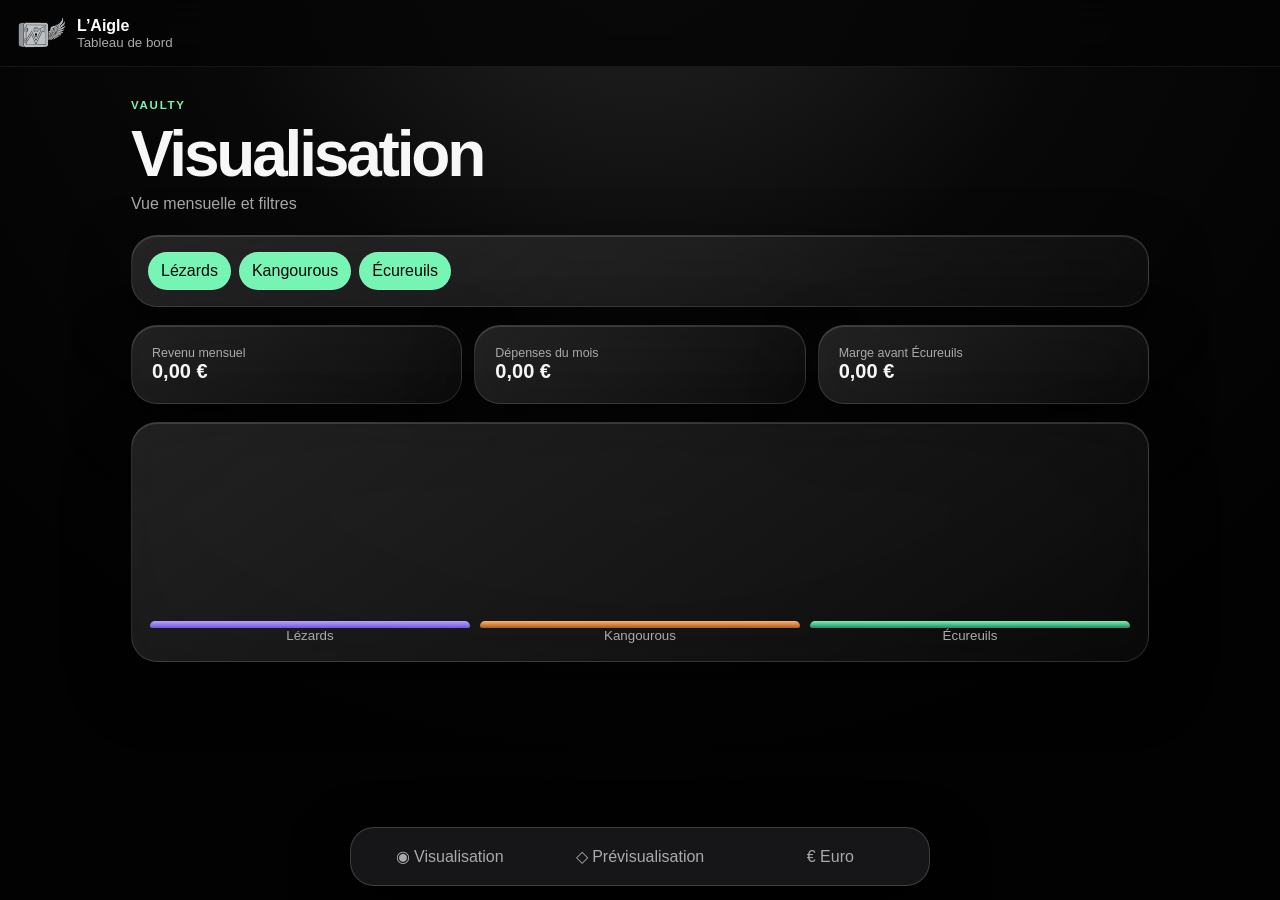
==== commit f4bbc02d: "Add files via upload" ====
--- a/aigle.html
+++ b/aigle.html
@@ -1,7 +1,7 @@
-<!doctype html><html lang="fr"><head><meta charset="utf-8"><meta name="viewport" content="width=device-width,initial-scale=1"><title>L’Aigle · Vaulty</title><style>*{box-sizing:border-box}:root{color-scheme:dark;--bg:#050505;--glass:#ffffff12;--line:#ffffff22;--txt:#f7f7f8;--mut:#aaa;--blue:#5ca8ff;--red:#ff5364;--green:#76f5b5}body{margin:0;min-height:100vh;background:radial-gradient(circle at 50% -15%,#2a2a2a,#080808 38%,#020202 76%);color:var(--txt);font-family:Inter,-apple-system,"Segoe UI",sans-serif}button,input,select,textarea{font:inherit}.top{position:sticky;top:0;z-index:10;padding:12px 16px;background:#050505dc;backdrop-filter:blur(24px);border-bottom:1px solid #ffffff12}.brand{display:flex;align-items:center;gap:11px;color:#fff;text-decoration:none}.brand img{width:50px;height:42px;object-fit:contain}.brand span{display:grid}.brand small,.muted{color:var(--mut)}.shell{width:min(1050px,100%);margin:auto;padding:28px 16px 120px}.glass{background:linear-gradient(145deg,#ffffff1f,#ffffff08);border:1px solid var(--line);border-radius:26px;backdrop-filter:blur(24px);box-shadow:0 22px 58px #0009,inset 0 1px #ffffff24}.hero{text-align:center}.hero>img{width:min(245px,58vw)}.hero h1{font-size:clamp(3rem,10vw,6rem);letter-spacing:-.07em;margin:3px}.quote{max-width:760px;margin:22px auto;padding:22px;text-align:left;line-height:1.6}.quote strong{color:#ffb56b}.menu{display:grid;grid-template-columns:repeat(2,1fr);gap:14px}.menu a{padding:20px;min-height:155px;text-decoration:none;color:#fff;position:relative}.menu i{font-style:normal;font-size:2.35rem}.menu h2{margin:20px 0 5px}.menu p{color:var(--mut)}.menu a:after{content:'→';position:absolute;right:20px;bottom:16px}.head .ey{color:var(--green);font-size:.72rem;letter-spacing:.15em;text-transform:uppercase;font-weight:700}.head h1{font-size:clamp(2.2rem,7vw,4rem);letter-spacing:-.05em;margin:4px 0}.head p{color:var(--mut);margin:0 0 22px}.stats{display:grid;grid-template-columns:repeat(3,1fr);gap:12px;margin:18px 0}.stat,.form{padding:20px}.stat span{display:block;color:var(--mut);font-size:.78rem}.stat strong{font-size:1.25rem}.list{display:grid;gap:12px}.item{padding:18px;display:grid;grid-template-columns:1fr auto;gap:12px;align-items:center}.item h3{margin:0 0 5px}.item p,.item small{margin:0;color:var(--mut)}.right{text-align:right}.negative{color:var(--red)!important}.positive{color:var(--green)}.badge{display:inline-flex;margin-top:7px;padding:5px 9px;border-radius:99px;background:#ffffff13;font-size:.72rem}.progress{height:10px;background:#ffffff12;border-radius:99px;margin:12px 0 5px;overflow:hidden;position:relative}.progress .fill{height:100%;background:linear-gradient(90deg,var(--blue),#7a6eff);border-radius:99px}.progress.over .fill{background:linear-gradient(90deg,var(--blue) 0 var(--limit),var(--red) var(--limit) 100%)}.progress .pace{position:absolute;top:-2px;bottom:-2px;width:2px;background:#fff;box-shadow:0 0 7px #fff;left:var(--pace)}.grid{display:grid;grid-template-columns:repeat(2,1fr);gap:14px}.field{display:grid;gap:7px}.full{grid-column:1/-1}.field input,.field select,.field textarea{width:100%;padding:13px;border:1px solid var(--line);border-radius:15px;background:#0007;color:#fff}.field textarea{min-height:85px}.actions{display:flex;justify-content:flex-end;gap:9px;flex-wrap:wrap;margin-top:18px}.primary,.secondary,.danger,.mini{padding:11px 15px;border-radius:14px;cursor:pointer}.primary{border:0;background:#f5f5f6;color:#050505;font-weight:700}.secondary,.mini{border:1px solid var(--line);background:#ffffff0c;color:#fff}.danger{border:1px solid #ff536466;background:#ff536418;color:var(--red)}.mini{padding:7px 9px;color:var(--mut);text-decoration:none;display:inline-block}.empty{text-align:center;padding:38px}.bottom{position:fixed;z-index:20;left:50%;bottom:14px;transform:translateX(-50%);width:min(94%,540px);display:flex;padding:7px;gap:7px;border:1px solid #ffffff2d;border-radius:24px;background:#202024b5;backdrop-filter:blur(28px);box-shadow:0 18px 55px #000}.bottom button{flex:1;border:0;border-radius:17px;background:transparent;color:var(--mut);padding:12px;cursor:pointer;transition:.28s cubic-bezier(.2,.8,.2,1)}.bottom button:active{transform:scale(.94)}.bottom button.active{color:#fff;background:#ffffff18;box-shadow:inset 0 1px #ffffff22,0 7px 22px #0005}.view{animation:in .38s cubic-bezier(.2,.8,.2,1)}@keyframes in{from{opacity:0;transform:translateY(12px) scale(.985);filter:blur(4px)}to{opacity:1;transform:none;filter:none}}.period{display:flex;gap:10px;align-items:center;justify-content:space-between;padding:15px;margin-bottom:14px}.period input{background:#0006;color:#fff;border:1px solid var(--line);border-radius:12px;padding:10px}.notice{padding:15px;border-left:3px solid var(--blue);margin:14px 0}.toast{position:fixed;z-index:50;top:80px;left:50%;transform:translate(-50%,-8px);opacity:0;background:#fff;color:#000;padding:10px 15px;border-radius:99px;transition:.2s}.toast.show{opacity:1;transform:translate(-50%,0)}@media(max-width:700px){.menu,.stats,.grid{grid-template-columns:1fr}.full{grid-column:auto}.item{grid-template-columns:1fr}.right{text-align:left}}</style></head><body data-page="a"><header class="top"><a class="brand" href="index.html"><img src="[data-uri]"><span><strong>L’Aigle</strong><small>Tableau de bord</small></span></a></header><main id="app" class="shell view"></main><nav id="nav" class="bottom"></nav><div id="toast" class="toast"></div><script>const KEY='vaulty-data-v3',OLD='vaulty-data-v2',EMPTY={monthlyIncomeCents:0,incomes:[],kangaroos:[],squirrels:[]};let data=load(),tab='list';const page=document.body.dataset.page,app=document.querySelector('#app'),nav=document.querySelector('#nav');function clone(x){return JSON.parse(JSON.stringify(x))}function migrate(x){if(x.monthlyIncomeCents==null)x.monthlyIncomeCents=toC(x.monthlyIncome||0);for(const i of x.incomes||[])if(i.amountCents==null)i.amountCents=toC(i.amount||0);for(const k of x.kangaroos||[]){if(k.budgetCents==null)k.budgetCents=toC(k.budget||0);k.cycleDay=k.cycleDay||1;k.carryMode=k.carryMode||'reset';k.expenses=k.expenses||[];for(const e of k.expenses)if(e.amountCents==null)e.amountCents=toC(e.amount||0)}for(const s of x.squirrels||[]){if(s.targetCents==null)s.targetCents=toC(s.target||0);if(s.savedCents==null)s.savedCents=toC(s.saved||0);s.expenses=s.expenses||[];for(const e of s.expenses)if(e.amountCents==null)e.amountCents=toC(e.amount||0)}return Object.assign(clone(EMPTY),x)}function load(){try{let raw=localStorage.getItem(KEY)||localStorage.getItem(OLD);return raw?migrate(JSON.parse(raw)):clone(EMPTY)}catch{return clone(EMPTY)}}function persist(m='Enregistré'){localStorage.setItem(KEY,JSON.stringify(data));render();toast(m)}function toC(v){let s=String(v??'0').replace(',','.');return Math.round((Number(s)||0)*100)}function euros(c){return (Number(c)||0)/100}function money(c){return new Intl.NumberFormat('fr-FR',{style:'currency',currency:'EUR'}).format(euros(c))}function sum(a,f=x=>x){return a.reduce((t,x)=>t+(Number(f(x))||0),0)}const uid=()=>crypto.randomUUID?.()||Date.now()+'',esc=x=>String(x??'').replace(/[&<>"']/g,c=>({'&':'&amp;','<':'&lt;','>':'&gt;','"':'&quot;',"'":'&#39;'}[c])),fd=f=>Object.fromEntries(new FormData(f).entries());document.addEventListener('click',e=>{if(e.target.closest('button,a,label'))navigator.vibrate?.(12)},{capture:true});function toast(m){let t=document.querySelector('#toast');t.textContent=m;t.classList.add('show');setTimeout(()=>t.classList.remove('show'),1500)}function head(a,b){return `<header class="head"><span class="ey">Vaulty</span><h1>${a}</h1><p>${b}</p></header>`}function empty(){return '<div class="empty glass"><h3>Aucune donnée</h3><p class="muted">Utilise le bouton + pour commencer.</p></div>'}function setNav(x){nav.innerHTML=x.map(i=>`<button data-tab="${i[0]}" class="${tab===i[0]?'active':''}">${i[1]} ${i[2]}</button>`).join('');nav.querySelectorAll('button').forEach(b=>b.onclick=()=>{if(tab===b.dataset.tab)return;app.classList.remove('view');void app.offsetWidth;tab=b.dataset.tab;render()})}function monthKey(d=new Date()){return d.toISOString().slice(0,7)}function daysInMonth(k){let [y,m]=k.split('-').map(Number);return new Date(y,m,0).getDate()}function currentPace(k){if(k!==monthKey())return 100;return Math.min(100,new Date().getDate()/daysInMonth(k)*100)}function activePeriodic(e,k){let first=(e.startDate||'').slice(0,7),last=(e.endDate||'9999-12').slice(0,7);return e.periodic&&first<=k&&k<=last}function monthExpenses(kang,k){return kang.expenses.filter(e=>e.periodic?activePeriodic(e,k):(e.date||e.startDate||'').slice(0,7)===k)}function monthSpent(kang,k){return sum(monthExpenses(kang,k),e=>e.amountCents)}function bar(used,budget,pace){let pct=budget>0?used/budget*100:0,over=pct>100,limit=over?100/pct*100:100;return `<div class="progress ${over?'over':''}" style="--limit:${limit}%;--pace:${Math.min(100,pace)}%"><div class="fill" style="width:${Math.min(100,Math.max(0,pct))}%"></div><i class="pace" title="Rythme théorique"></i></div>`}function kAllowance(kang,k){let base=kang.budgetCents||0;if(kang.carryMode!=='carry')return base;let created=(kang.createdAt||k+'-01').slice(0,7),carry=0,cur=created;while(cur<k){carry+=base-monthSpent(kang,cur);let [y,m]=cur.split('-').map(Number);cur=new Date(y,m,1).toISOString().slice(0,7)}return base+carry}function render(){app?.classList.add('view');if(page==='l')L();if(page==='k')K();if(page==='kd')KD();if(page==='s')S();if(page==='sd')SD();if(page==='a')A();bind()}
-function L(){setNav([['list','☷','Liste'],['add','＋','Ajouter']]);if(tab==='add'){app.innerHTML=head('Nouveau Lézard','Ajouter un revenu')+`<form id="lf" class="form glass"><div class="grid"><div class="field"><label>Type</label><select name="type"><option>Mensuel</option><option>Ponctuel</option></select></div><div class="field"><label>Catégorie</label><input name="category" required></div><div class="field full"><label>Désignation</label><input name="name" required></div><div class="field"><label>Somme (€)</label><input name="amount" inputmode="decimal" required></div><div class="field"><label>Date</label><input name="date" type="date" required></div></div><div class="actions"><button class="primary">Enregistrer</button></div></form>`;return}app.innerHTML=head('Mes Lézards','Les revenus')+`<div class="stats"><div class="stat glass"><span>Mensuel</span><strong>${money(data.monthlyIncomeCents)}</strong></div><div class="stat glass"><span>Total</span><strong>${money(sum(data.incomes,x=>x.amountCents))}</strong></div><div class="stat glass"><span>Entrées</span><strong>${data.incomes.length}</strong></div></div><div class="list">${data.incomes.map(x=>`<article class="item glass"><div><h3>${esc(x.name)}</h3><p>${esc(x.category)} · ${esc(x.date)}</p></div><div class="right"><strong class="positive">+ ${money(x.amountCents)}</strong><br><button class="mini del" data-kind="incomes" data-id="${x.id}">Supprimer</button></div></article>`).join('')||empty()}</div>`}
-function K(){setNav([['list','☷','Liste'],['add','＋','Ajouter']]);if(tab==='add'){app.innerHTML=head('Nouveau Kangourou','Une enveloppe qui recommence chaque mois')+`<form id="kf" class="form glass"><div class="grid"><div class="field"><label>Nom</label><input name="name" required></div><div class="field"><label>Catégorie</label><input name="category" required></div><div class="field full"><label>Description</label><textarea name="description"></textarea></div><div class="field"><label>Budget mensuel (€)</label><input name="budget" inputmode="decimal" required></div><div class="field"><label>Jour de début du cycle</label><input name="cycleDay" type="number" min="1" max="28" value="1" required></div><div class="field"><label>Fin de mois</label><select name="carryMode"><option value="reset">Remise à zéro</option><option value="carry">Reporter le solde</option></select></div></div><div class="actions"><button class="primary">Créer</button></div></form>`;return}let mk=monthKey();app.innerHTML=head('Mes Kangourous','Budgets mensuels renouvelables')+`<div class="notice glass">Chaque Kangourou affiche uniquement le cycle courant. Les anciens mois restent disponibles dans le détail.</div><div class="list">${data.kangaroos.map(k=>{let budget=kAllowance(k,mk),used=monthSpent(k,mk),rest=budget-used,pace=currentPace(mk),projection=pace>0?Math.round(used/(pace/100)):0;return `<article class="item glass"><div><h3>🦘 ${esc(k.name)}</h3><p>${esc(k.description)}</p>${bar(used,budget,pace)}<small>${money(used)} sur ${money(budget)} · projection ${money(projection)}</small></div><div class="right"><strong class="${rest<0?'negative':''}">${money(rest)}</strong><p>restants ce mois</p><a class="mini" href="kangourou-detail.html?id=${k.id}">Détail</a> <button class="mini del" data-kind="kangaroos" data-id="${k.id}">Supprimer</button></div></article>`}).join('')||empty()}</div>`}
-function KD(){let k=data.kangaroos.find(x=>x.id===new URLSearchParams(location.search).get('id'));setNav([['list','☷','Liste'],['add','＋','Ajouter']]);if(!k){app.innerHTML=empty();return}let mk=sessionStorage.getItem('vaulty-kmonth')||monthKey();if(tab==='add'){app.innerHTML=head('Ajouter une dépense',k.name)+`<form id="ef" class="form glass"><div class="grid"><div class="field"><label>Catégorie</label><input name="category" value="${esc(k.category)}" required></div><div class="field"><label>Description</label><input name="description" required></div><div class="field"><label>Montant mensuel (€)</label><input name="amount" inputmode="decimal" required></div><div class="field"><label>Date de début</label><input name="startDate" type="date" required></div><div class="field"><label><input id="periodic" name="periodic" type="checkbox"> Dépense périodique</label></div><div class="field" id="endWrap" style="display:none"><label>Date de fin</label><input name="endDate" type="date"></div></div><div class="actions"><button class="primary">Ajouter</button></div></form>`;return}let budget=kAllowance(k,mk),used=monthSpent(k,mk),rest=budget-used,pace=currentPace(mk),projection=pace>0?Math.round(used/(pace/100)):used,daily=Math.max(0,Math.round(rest/Math.max(1,daysInMonth(mk)-(mk===monthKey()?new Date().getDate():daysInMonth(mk)))));app.innerHTML=head('Détail Kangourou',k.name)+`<div class="period glass"><strong>Période</strong><input id="monthPick" type="month" value="${mk}"></div><div class="stats"><div class="stat glass"><span>Budget disponible</span><strong>${money(budget)}</strong></div><div class="stat glass"><span>Dépensé</span><strong>${money(used)}</strong></div><div class="stat glass"><span>Restant</span><strong class="${rest<0?'negative':''}">${money(rest)}</strong></div></div>${bar(used,budget,pace)}<div class="stats"><div class="stat glass"><span>Projection fin de mois</span><strong class="${projection>budget?'negative':''}">${money(projection)}</strong></div><div class="stat glass"><span>Budget journalier restant</span><strong>${money(daily)}</strong></div><div class="stat glass"><span>Mode de fin de cycle</span><strong>${k.carryMode==='carry'?'Report':'Remise à zéro'}</strong></div></div><form id="ke" class="form glass"><div class="grid"><div class="field"><label>Nom</label><input name="name" value="${esc(k.name)}"></div><div class="field"><label>Catégorie</label><input name="category" value="${esc(k.category)}"></div><div class="field full"><label>Description</label><textarea name="description">${esc(k.description)}</textarea></div><div class="field"><label>Budget mensuel (€)</label><input name="budget" value="${euros(k.budgetCents).toFixed(2)}"></div><div class="field"><label>Début du cycle</label><input name="cycleDay" type="number" min="1" max="28" value="${k.cycleDay||1}"></div><div class="field"><label>Fin de mois</label><select name="carryMode"><option value="reset" ${k.carryMode==='reset'?'selected':''}>Remise à zéro</option><option value="carry" ${k.carryMode==='carry'?'selected':''}>Reporter le solde</option></select></div></div><div class="actions"><button class="primary">Modifier</button></div></form><h2>Dépenses du cycle</h2><div class="list">${monthExpenses(k,mk).map(e=>`<article class="item glass"><div><h3>${esc(e.description)}</h3><p>${esc(e.startDate)}${e.endDate?' → '+esc(e.endDate):''}</p><span class="badge">${e.periodic?'Périodique':'Ponctuelle'}</span></div><div class="right"><strong>${money(e.amountCents)}</strong><br><button class="mini expdel" data-id="${e.id}">Supprimer</button></div></article>`).join('')||empty()}</div>`}
-function S(){setNav([['list','☷','Liste'],['add','＋','Ajouter']]);if(tab==='add'){app.innerHTML=head('Nouvel Écureuil','Enveloppe prévisionnelle')+`<form id="sf" class="form glass"><div class="grid"><div class="field"><label>Nom</label><input name="name" required></div><div class="field"><label>Objectif (€)</label><input name="target" inputmode="decimal" required></div><div class="field full"><label>Description</label><textarea name="description"></textarea></div><div class="field"><label>Déblocage</label><select name="unlockMode"><option value="date">À une date</option><option value="target">Somme atteinte</option></select></div><div class="field"><label>Date</label><input name="unlockDate" type="date"></div></div><div class="actions"><button class="primary">Créer</button></div></form>`;return}app.innerHTML=head('Mes Écureuils','Enveloppes prévisionnelles')+`<div class="list">${data.squirrels.map(s=>{let r=s.targetCents-s.savedCents;return `<article class="item glass"><div><h3>🐿️ ${esc(s.name)}</h3><p>${esc(s.description)}</p>${bar(s.savedCents,s.targetCents,100)}<small>${money(s.savedCents)} sur ${money(s.targetCents)}</small></div><div class="right"><strong class="${r<0?'negative':''}">${money(r)}</strong><p>restants</p><a class="mini" href="ecureuil-detail.html?id=${s.id}">Détail</a> <button class="mini del" data-kind="squirrels" data-id="${s.id}">Supprimer</button></div></article>`}).join('')||empty()}</div>`}function SD(){setNav([['list','☷','Liste'],['add','＋','Ajouter']]);let s=data.squirrels.find(x=>x.id===new URLSearchParams(location.search).get('id'));if(!s){app.innerHTML=empty();return}if(tab==='add'){app.innerHTML=head('Ajouter des fonds',s.name)+`<form id="sm" class="form glass"><div class="field"><label>Montant (€)</label><input name="amount" required></div><div class="actions"><button class="primary">Enregistrer</button></div></form>`;return}app.innerHTML=head('Détail Écureuil',s.name)+`<div class="stats"><div class="stat glass"><span>Fonds</span><strong>${money(s.savedCents)}</strong></div><div class="stat glass"><span>Objectif</span><strong>${money(s.targetCents)}</strong></div><div class="stat glass"><span>Restant</span><strong class="${s.targetCents-s.savedCents<0?'negative':''}">${money(s.targetCents-s.savedCents)}</strong></div></div>${bar(s.savedCents,s.targetCents,100)}`}
-function A(){setNav([['list','◉','Visualisation'],['add','◇','Prévisualisation']]);if(tab==='add'){app.innerHTML=head('Prévisualisation','Sauvegarde et restauration')+`<section class="form glass"><div class="actions"><button id="backup" class="secondary">Sauvegarde JSON</button><label class="secondary">Importer JSON<input id="import" type="file" accept=".json" hidden></label><button id="reset" class="danger">Réinitialiser</button></div></section>`;return}app.innerHTML=head('Visualisation','Synthèse mensuelle')+`<div class="stats"><div class="stat glass"><span>Revenu mensuel</span><strong>${money(data.monthlyIncomeCents)}</strong></div><div class="stat glass"><span>Budgets Kangourous</span><strong>${money(sum(data.kangaroos,k=>k.budgetCents))}</strong></div><div class="stat glass"><span>Épargne Écureuils</span><strong>${money(sum(data.squirrels,s=>s.savedCents))}</strong></div></div>`}
-function bind(){document.querySelectorAll('.del').forEach(b=>b.onclick=()=>{if(confirm('Supprimer ?')){data[b.dataset.kind]=data[b.dataset.kind].filter(x=>x.id!==b.dataset.id);persist('Supprimé')}});let f=document.querySelector('#lf');if(f)f.onsubmit=e=>{e.preventDefault();let x=fd(f);x.id=uid();x.amountCents=toC(x.amount);if(x.type==='Mensuel')data.monthlyIncomeCents=x.amountCents;data.incomes.push(x);tab='list';persist()};f=document.querySelector('#kf');if(f)f.onsubmit=e=>{e.preventDefault();let x=fd(f);x.id=uid();x.budgetCents=toC(x.budget);x.cycleDay=+x.cycleDay;x.createdAt=new Date().toISOString().slice(0,10);x.expenses=[];data.kangaroos.push(x);tab='list';persist()};let p=document.querySelector('#periodic'),w=document.querySelector('#endWrap');if(p)p.onchange=()=>{w.style.display=p.checked?'grid':'none';w.querySelector('input').required=p.checked};f=document.querySelector('#ef');if(f)f.onsubmit=e=>{e.preventDefault();let x=fd(f),k=data.kangaroos.find(x=>x.id===new URLSearchParams(location.search).get('id'));x.id=uid();x.amountCents=toC(x.amount);x.periodic=x.periodic==='on';x.date=x.startDate;k.expenses.push(x);tab='list';persist()};f=document.querySelector('#ke');if(f)f.onsubmit=e=>{e.preventDefault();let k=data.kangaroos.find(x=>x.id===new URLSearchParams(location.search).get('id')),x=fd(f);Object.assign(k,x,{budgetCents:toC(x.budget),cycleDay:+x.cycleDay});persist()};let mp=document.querySelector('#monthPick');if(mp)mp.onchange=()=>{sessionStorage.setItem('vaulty-kmonth',mp.value);render()};document.querySelectorAll('.expdel').forEach(b=>b.onclick=()=>{let k=data.kangaroos.find(x=>x.id===new URLSearchParams(location.search).get('id'));if(confirm('Supprimer cette dépense ?')){k.expenses=k.expenses.filter(x=>x.id!==b.dataset.id);persist()}});f=document.querySelector('#sf');if(f)f.onsubmit=e=>{e.preventDefault();let x=fd(f);x.id=uid();x.targetCents=toC(x.target);x.savedCents=0;x.expenses=[];data.squirrels.push(x);tab='list';persist()};f=document.querySelector('#sm');if(f)f.onsubmit=e=>{e.preventDefault();let s=data.squirrels.find(x=>x.id===new URLSearchParams(location.search).get('id'));s.savedCents+=toC(fd(f).amount);tab='list';persist()};let b=document.querySelector('#backup');if(b)b.onclick=()=>download(JSON.stringify({format:'vaulty-backup',version:3,data},null,2),'Vaulty-sauvegarde.json');let i=document.querySelector('#import');if(i)i.onchange=async()=>{try{let x=JSON.parse(await i.files[0].text());data=migrate(x.data||x);persist('Sauvegarde importée')}catch{alert('Fichier invalide')}};let r=document.querySelector('#reset');if(r)r.onclick=()=>{if(confirm('Effacer toutes les données ?')){data=clone(EMPTY);localStorage.removeItem(KEY);localStorage.removeItem(OLD);render()}}}function download(t,n){let a=document.createElement('a');a.href=URL.createObjectURL(new Blob([t],{type:'application/json'}));a.download=n;a.click()}render();</script></body></html>+<!doctype html><html lang="fr"><head><meta charset="utf-8"><meta name="viewport" content="width=device-width,initial-scale=1"><title>L’Aigle · Vaulty</title><style>*{box-sizing:border-box}:root{color-scheme:dark;--g:#76f5b5;--r:#ff5364;--b:#5ca8ff;--m:#aaa;--line:#ffffff22}body{margin:0;min-height:100vh;background:radial-gradient(circle at 50% -15%,#292929,#080808 38%,#020202 76%);color:#f7f7f8;font:16px Inter,-apple-system,"Segoe UI",sans-serif}button,input,select,textarea{font:inherit}.top{position:sticky;top:0;z-index:10;padding:12px 16px;background:#050505dc;backdrop-filter:blur(24px);border-bottom:1px solid #ffffff12}.brand{display:flex;align-items:center;gap:11px;color:#fff;text-decoration:none}.brand img{width:50px;height:42px;object-fit:contain}.brand span{display:grid}.brand small,.muted{color:var(--m)}.shell{width:min(1050px,100%);margin:auto;padding:28px 16px 120px}.glass{background:linear-gradient(145deg,#ffffff1f,#ffffff08);border:1px solid var(--line);border-radius:26px;backdrop-filter:blur(24px);box-shadow:0 22px 58px #0009,inset 0 1px #ffffff24}.hero{text-align:center}.hero>img{width:min(245px,58vw)}.hero h1{font-size:clamp(3rem,10vw,6rem);letter-spacing:-.07em;margin:3px}.quote{max-width:760px;margin:22px auto;padding:22px;text-align:left;line-height:1.6}.quote strong{color:#ffb56b}.menu{display:grid;grid-template-columns:repeat(2,1fr);gap:14px}.menu a{padding:20px;min-height:155px;text-decoration:none;color:#fff;position:relative}.menu i{font-style:normal;font-size:2.35rem}.menu h2{margin:20px 0 5px}.menu p{color:var(--m)}.menu a:after{content:'→';position:absolute;right:20px;bottom:16px}.head .ey{color:var(--g);font-size:.72rem;letter-spacing:.15em;text-transform:uppercase;font-weight:700}.head h1{font-size:clamp(2.2rem,7vw,4rem);letter-spacing:-.05em;margin:4px 0}.head p{color:var(--m);margin:0 0 22px}.stats{display:grid;grid-template-columns:repeat(3,1fr);gap:12px;margin:18px 0}.stat,.form,.preview{padding:20px}.stat span{display:block;color:var(--m);font-size:.78rem}.stat strong{font-size:1.25rem}.list{display:grid;gap:12px}.item{padding:18px;display:grid;grid-template-columns:1fr auto;gap:12px;align-items:center}.item h3{margin:0 0 5px}.item p,.item small{margin:0;color:var(--m)}.right{text-align:right}.negative{color:var(--r)!important}.positive{color:var(--g)}.badge{display:inline-flex;margin-top:7px;padding:5px 9px;border-radius:99px;background:#ffffff13;font-size:.72rem}.progress{height:10px;background:#ffffff12;border-radius:99px;margin:12px 0 5px;overflow:hidden;position:relative}.fill{height:100%;background:linear-gradient(90deg,var(--b),#7a6eff);border-radius:99px}.progress.over .fill{background:linear-gradient(90deg,var(--b) 0 var(--limit),var(--r) var(--limit) 100%)}.pace{position:absolute;top:-2px;bottom:-2px;width:2px;background:#fff;box-shadow:0 0 7px #fff;left:var(--pace)}.grid{display:grid;grid-template-columns:repeat(2,1fr);gap:14px}.field{display:grid;gap:7px}.full{grid-column:1/-1}.field input,.field select,.field textarea{width:100%;padding:13px;border:1px solid var(--line);border-radius:15px;background:#0007;color:#fff}.field textarea{min-height:85px}.actions{display:flex;justify-content:flex-end;gap:9px;flex-wrap:wrap;margin-top:18px}.primary,.secondary,.danger,.mini{padding:11px 15px;border-radius:14px;cursor:pointer}.primary{border:0;background:#f5f5f6;color:#050505;font-weight:700}.secondary,.mini{border:1px solid var(--line);background:#ffffff0c;color:#fff}.danger{border:1px solid #ff536466;background:#ff536418;color:var(--r)}.mini{padding:7px 9px;color:var(--m);text-decoration:none;display:inline-block}.empty{text-align:center;padding:38px}.bottom{position:fixed;z-index:20;left:50%;bottom:14px;transform:translateX(-50%);width:min(94%,580px);display:flex;padding:7px;gap:7px;border:1px solid #ffffff2d;border-radius:24px;background:#202024b5;backdrop-filter:blur(28px);box-shadow:0 18px 55px #000}.bottom button{flex:1;border:0;border-radius:17px;background:transparent;color:var(--m);padding:12px 7px;cursor:pointer;transition:.28s cubic-bezier(.2,.8,.2,1)}.bottom button:active{transform:scale(.94)}.bottom button.active{color:#fff;background:#ffffff18;box-shadow:inset 0 1px #ffffff22,0 7px 22px #0005}.view{animation:vin .38s cubic-bezier(.2,.8,.2,1)}@keyframes vin{from{opacity:0;transform:translateY(12px) scale(.985);filter:blur(4px)}to{opacity:1;transform:none;filter:none}}.period{display:flex;align-items:center;justify-content:space-between;padding:15px;margin-bottom:14px}.period input{background:#0006;color:#fff;border:1px solid var(--line);border-radius:12px;padding:10px}.notice{padding:15px;border-left:3px solid var(--b);margin:14px 0}.filters{display:flex;gap:8px;flex-wrap:wrap;padding:16px}.chip{border:1px solid var(--line);border-radius:99px;padding:9px 12px;background:#ffffff0b;color:var(--m);cursor:pointer}.chip.active{background:var(--g);color:#050505}.chart{padding:18px;min-height:240px;display:flex;align-items:end;gap:10px}.barwrap{flex:1;height:190px;display:grid;grid-template-rows:1fr auto;align-items:end}.bar{min-height:4px;border-radius:10px 10px 4px 4px;background:linear-gradient(#b9a4ff,#7057db)}.bar.orange{background:linear-gradient(#ffb56b,#a85b20)}.bar.green{background:linear-gradient(var(--g),#278761)}.barwrap small{text-align:center;color:var(--m)}.big{font-size:clamp(2.3rem,8vw,4.8rem);font-weight:800;letter-spacing:-.05em;margin:16px 0}.file input{display:none}.toast{position:fixed;z-index:50;top:80px;left:50%;transform:translate(-50%,-8px);opacity:0;background:#fff;color:#000;padding:10px 15px;border-radius:99px;transition:.2s}.toast.show{opacity:1;transform:translate(-50%,0)}@media(max-width:700px){.menu,.stats,.grid{grid-template-columns:1fr}.full{grid-column:auto}.item{grid-template-columns:1fr}.right{text-align:left}.bottom button{font-size:.72rem}}</style></head><body data-page="a"><header class="top"><a class="brand" href="index.html"><img src="[data-uri]"><span><strong>L’Aigle</strong><small>Tableau de bord</small></span></a></header><main id="app" class="shell view"></main><nav id="nav" class="bottom"></nav><div id="toast" class="toast"></div><script>const KEY='vaulty-data-v3',OLD='vaulty-data-v2',EMPTY={monthlyIncomeCents:0,incomes:[],kangaroos:[],squirrels:[]};let data=load(),tab=pageTab(),filters=new Set(['l','k','s']);const page=document.body.dataset.page,app=document.querySelector('#app'),nav=document.querySelector('#nav');function pageTab(){return location.hash.slice(1)||'list'}function clone(x){return JSON.parse(JSON.stringify(x))}function toC(v){return Math.round((Number(String(v??0).replace(',','.'))||0)*100)}function migrate(x){if(x.monthlyIncomeCents==null)x.monthlyIncomeCents=toC(x.monthlyIncome||0);for(const i of x.incomes||[])if(i.amountCents==null)i.amountCents=toC(i.amount||0);for(const k of x.kangaroos||[]){if(k.budgetCents==null)k.budgetCents=toC(k.budget||0);k.carryMode=k.carryMode||'reset';k.expenses=k.expenses||[];for(const e of k.expenses)if(e.amountCents==null)e.amountCents=toC(e.amount||0)}for(const s of x.squirrels||[]){if(s.targetCents==null)s.targetCents=toC(s.target||0);if(s.savedCents==null)s.savedCents=toC(s.saved||0);s.expenses=s.expenses||[]}return Object.assign(clone(EMPTY),x)}function load(){try{let r=localStorage.getItem(KEY)||localStorage.getItem(OLD);return r?migrate(JSON.parse(r)):clone(EMPTY)}catch{return clone(EMPTY)}}function save(m='Enregistré'){localStorage.setItem(KEY,JSON.stringify(data));render();toast(m)}function euros(c){return (+c||0)/100}function money(c){return new Intl.NumberFormat('fr-FR',{style:'currency',currency:'EUR'}).format(euros(c))}function sum(a,f=x=>x){return a.reduce((t,x)=>t+(+f(x)||0),0)}const uid=()=>crypto.randomUUID?.()||Date.now()+'',esc=x=>String(x??'').replace(/[&<>"']/g,c=>({'&':'&amp;','<':'&lt;','>':'&gt;','"':'&quot;',"'":'&#39;'}[c])),fd=f=>Object.fromEntries(new FormData(f).entries());document.addEventListener('click',e=>{if(e.target.closest('button,a,label'))navigator.vibrate?.(12)},{capture:true});function toast(m){let t=document.querySelector('#toast');t.textContent=m;t.classList.add('show');setTimeout(()=>t.classList.remove('show'),1500)}function head(a,b){return `<header class="head"><span class="ey">Vaulty</span><h1>${a}</h1><p>${b}</p></header>`}function empty(){return '<div class="empty glass"><h3>Aucune donnée</h3><p class="muted">Utilise le bouton + pour commencer.</p></div>'}function setNav(items){nav.innerHTML=items.map(i=>`<button data-tab="${i[0]}" class="${tab===i[0]?'active':''}">${i[1]} ${i[2]}</button>`).join('');nav.querySelectorAll('button').forEach(b=>b.onclick=()=>{if(tab===b.dataset.tab)return;tab=b.dataset.tab;history.replaceState(null,'','#'+tab);app.classList.remove('view');void app.offsetWidth;render()})}function mk(){return new Date().toISOString().slice(0,7)}function days(k){let[y,m]=k.split('-').map(Number);return new Date(y,m,0).getDate()}function pace(k){return k===mk()?Math.min(100,new Date().getDate()/days(k)*100):100}function monthExp(k,m){return k.expenses.filter(e=>e.periodic?((e.startDate||'').slice(0,7)<=m&&m<=(e.endDate||'9999-12').slice(0,7)):((e.date||e.startDate||'').slice(0,7)===m))}function spent(k,m){return sum(monthExp(k,m),e=>e.amountCents)}function bar(u,b,p){let q=b>0?u/b*100:0,o=q>100,l=o?100/q*100:100;return `<div class="progress ${o?'over':''}" style="--limit:${l}%;--pace:${p}%"><div class="fill" style="width:${Math.min(100,Math.max(0,q))}%"></div><i class="pace"></i></div>`}function render(){app?.classList.add('view');if(page==='l')L();if(page==='k')K();if(page==='kd')KD();if(page==='s')S();if(page==='sd')SD();if(page==='a')A();bind()}
+function L(){setNav([['list','☷','Liste'],['add','＋','Ajouter']]);if(tab==='add'){app.innerHTML=head('Nouveau Lézard','Ajouter un revenu')+`<form id="lf" class="form glass"><div class="grid"><div class="field"><label>Type</label><select name="type"><option>Mensuel</option><option>Ponctuel</option></select></div><div class="field"><label>Catégorie</label><input name="category" required></div><div class="field"><label>Désignation</label><input name="name" required></div><div class="field"><label>Somme (€)</label><input name="amount" required></div></div><div class="actions"><button class="primary">Enregistrer</button></div></form>`;return}app.innerHTML=head('Mes Lézards','Les revenus')+`<div class="stats"><div class="stat glass"><span>Mensuel</span><strong>${money(data.monthlyIncomeCents)}</strong></div><div class="stat glass"><span>Total enregistré</span><strong>${money(sum(data.incomes,x=>x.amountCents))}</strong></div><div class="stat glass"><span>Entrées</span><strong>${data.incomes.length}</strong></div></div><div class="list">${data.incomes.map(x=>`<article class="item glass"><div><h3>${esc(x.name)}</h3><p>${esc(x.category)}</p></div><div class="right"><strong class="positive">+ ${money(x.amountCents)}</strong><br><button class="mini del" data-kind="incomes" data-id="${x.id}">Supprimer</button></div></article>`).join('')||empty()}</div>`}
+function K(){setNav([['list','☷','Liste'],['add','＋','Ajouter']]);if(tab==='add'){app.innerHTML=head('Nouveau Kangourou','Budget mensuel renouvelable')+`<form id="kf" class="form glass"><div class="grid"><div class="field"><label>Nom</label><input name="name" required></div><div class="field"><label>Catégorie</label><input name="category" required></div><div class="field full"><label>Description</label><textarea name="description"></textarea></div><div class="field"><label>Budget mensuel (€)</label><input name="budget" required></div><div class="field"><label>Fin de mois</label><select name="carryMode"><option value="reset">Remise à zéro</option><option value="carry">Reporter le solde</option></select></div></div><div class="actions"><button class="primary">Créer</button></div></form>`;return}let m=mk();app.innerHTML=head('Mes Kangourous','Budgets mensuels renouvelables')+`<div class="notice glass">Les dépenses ponctuelles appartiennent à leur mois. Les dépenses périodiques sont reprises automatiquement entre leurs dates de début et de fin.</div><div class="list">${data.kangaroos.map(k=>{let u=spent(k,m),b=k.budgetCents,r=b-u,p=pace(m),proj=p?Math.round(u/(p/100)):u;return `<article class="item glass"><div><h3>🦘 ${esc(k.name)}</h3><p>${esc(k.description)}</p>${bar(u,b,p)}<small>${money(u)} sur ${money(b)} · projection ${money(proj)}</small></div><div class="right"><strong class="${r<0?'negative':''}">${money(r)}</strong><p>restants ce mois</p><a class="mini" href="kangourou-detail.html?id=${k.id}">Détail</a> <button class="mini del" data-kind="kangaroos" data-id="${k.id}">Supprimer</button></div></article>`}).join('')||empty()}</div>`}
+function KD(){setNav([['list','☷','Liste'],['add','＋','Ajouter']]);let k=data.kangaroos.find(x=>x.id===new URLSearchParams(location.search).get('id'));if(!k){app.innerHTML=empty();return}let m=sessionStorage.getItem('vaulty-month')||mk();if(tab==='add'){app.innerHTML=head('Ajouter une dépense',k.name)+`<form id="ef" class="form glass"><div class="grid"><div class="field"><label>Catégorie</label><input name="category" value="${esc(k.category)}"></div><div class="field"><label>Description</label><input name="description" required></div><div class="field"><label>Montant (€)</label><input name="amount" required></div><div class="field"><label>Date de début</label><input name="startDate" type="date" required></div><div class="field"><label><input id="periodic" name="periodic" type="checkbox"> Périodique</label></div><div class="field" id="endWrap" hidden><label>Date de fin</label><input name="endDate" type="date"></div></div><div class="actions"><button class="primary">Ajouter</button></div></form>`;return}let u=spent(k,m),b=k.budgetCents,r=b-u,p=pace(m),proj=p?Math.round(u/(p/100)):u;app.innerHTML=head('Détail Kangourou',k.name)+`<div class="period glass"><strong>Période</strong><input id="month" type="month" value="${m}"></div><div class="stats"><div class="stat glass"><span>Budget</span><strong>${money(b)}</strong></div><div class="stat glass"><span>Dépensé</span><strong>${money(u)}</strong></div><div class="stat glass"><span>Restant</span><strong class="${r<0?'negative':''}">${money(r)}</strong></div></div>${bar(u,b,p)}<div class="stats"><div class="stat glass"><span>Projection fin de mois</span><strong class="${proj>b?'negative':''}">${money(proj)}</strong></div><div class="stat glass"><span>Rythme du mois</span><strong>${p.toFixed(0)} %</strong></div><div class="stat glass"><span>Mode</span><strong>${k.carryMode==='carry'?'Report':'Remise à zéro'}</strong></div></div><form id="ke" class="form glass"><div class="grid"><div class="field"><label>Nom</label><input name="name" value="${esc(k.name)}"></div><div class="field"><label>Catégorie</label><input name="category" value="${esc(k.category)}"></div><div class="field"><label>Budget mensuel (€)</label><input name="budget" value="${euros(k.budgetCents).toFixed(2)}"></div><div class="field"><label>Fin de mois</label><select name="carryMode"><option value="reset" ${k.carryMode==='reset'?'selected':''}>Remise à zéro</option><option value="carry" ${k.carryMode==='carry'?'selected':''}>Reporter le solde</option></select></div></div><div class="actions"><button class="primary">Modifier</button></div></form><h2>Dépenses du mois</h2><div class="list">${monthExp(k,m).map(e=>`<article class="item glass"><div><h3>${esc(e.description)}</h3><p>${esc(e.startDate)}${e.endDate?' → '+esc(e.endDate):''}</p><span class="badge">${e.periodic?'Périodique':'Ponctuelle'}</span></div><div class="right"><strong>${money(e.amountCents)}</strong><br><button class="mini expdel" data-id="${e.id}">Supprimer</button></div></article>`).join('')||empty()}</div>`}
+function S(){setNav([['list','☷','Liste'],['add','＋','Ajouter']]);if(tab==='add'){app.innerHTML=head('Nouvel Écureuil','Enveloppe prévisionnelle')+`<form id="sf" class="form glass"><div class="grid"><div class="field"><label>Nom</label><input name="name" required></div><div class="field"><label>Objectif (€)</label><input name="target" required></div><div class="field full"><label>Description</label><textarea name="description"></textarea></div></div><div class="actions"><button class="primary">Créer</button></div></form>`;return}app.innerHTML=head('Mes Écureuils','Enveloppes prévisionnelles')+`<div class="list">${data.squirrels.map(s=>`<article class="item glass"><div><h3>🐿️ ${esc(s.name)}</h3><p>${esc(s.description)}</p>${bar(s.savedCents,s.targetCents,100)}<small>${money(s.savedCents)} sur ${money(s.targetCents)}</small></div><div class="right"><strong>${money(s.targetCents-s.savedCents)}</strong><p>restants</p><a class="mini" href="ecureuil-detail.html?id=${s.id}">Détail</a></div></article>`).join('')||empty()}</div>`}function SD(){setNav([['list','☷','Liste'],['add','＋','Ajouter']]);let s=data.squirrels.find(x=>x.id===new URLSearchParams(location.search).get('id'));if(!s){app.innerHTML=empty();return}if(tab==='add'){app.innerHTML=head('Ajouter des fonds',s.name)+`<form id="sm" class="form glass"><div class="field"><label>Montant (€)</label><input name="amount" required></div><div class="actions"><button class="primary">Ajouter</button></div></form>`;return}app.innerHTML=head('Détail Écureuil',s.name)+`<div class="stats"><div class="stat glass"><span>Fonds</span><strong>${money(s.savedCents)}</strong></div><div class="stat glass"><span>Objectif</span><strong>${money(s.targetCents)}</strong></div><div class="stat glass"><span>Restant</span><strong>${money(s.targetCents-s.savedCents)}</strong></div></div>${bar(s.savedCents,s.targetCents,100)}`}
+function A(){setNav([['visual','◉','Visualisation'],['preview','◇','Prévisualisation'],['euro','€','Euro']]);if(tab==='preview')return preview();if(tab==='euro')return euro();visual()}function visual(){let m=mk(),kSpent=sum(data.kangaroos,k=>spent(k,m)),kBudget=sum(data.kangaroos,k=>k.budgetCents),sq=sum(data.squirrels,s=>s.savedCents),arr=[];if(filters.has('l'))arr.push(['Lézards',data.monthlyIncomeCents,'']);if(filters.has('k'))arr.push(['Kangourous',kSpent,'orange']);if(filters.has('s'))arr.push(['Écureuils',sq,'green']);let mx=Math.max(1,...arr.map(x=>x[1]));app.innerHTML=head('Visualisation','Vue mensuelle et filtres')+`<div class="filters glass">${[['l','Lézards'],['k','Kangourous'],['s','Écureuils']].map(x=>`<button class="chip ${filters.has(x[0])?'active':''}" data-filter="${x[0]}">${x[1]}</button>`).join('')}</div><div class="stats"><div class="stat glass"><span>Revenu mensuel</span><strong>${money(data.monthlyIncomeCents)}</strong></div><div class="stat glass"><span>Dépenses du mois</span><strong>${money(kSpent)}</strong></div><div class="stat glass"><span>Marge avant Écureuils</span><strong class="${data.monthlyIncomeCents-kBudget<0?'negative':''}">${money(data.monthlyIncomeCents-kBudget)}</strong></div></div><div class="chart glass">${arr.length?arr.map(x=>`<div class="barwrap"><div class="bar ${x[2]}" style="height:${Math.max(4,x[1]/mx*100)}%"></div><small>${x[0]}</small></div>`).join(''):'<p class="muted">Sélectionne une série.</p>'}</div>`}function preview(){let k=sum(data.kangaroos,x=>x.budgetCents),need=sum(data.squirrels,x=>Math.max(0,x.targetCents-x.savedCents)),saved=sum(data.squirrels,x=>x.savedCents),available=data.monthlyIncomeCents+saved,diff=available-k-need;app.innerHTML=head('Prévisualisation','Faisabilité, export et transfert')+`<div class="stats"><div class="stat glass"><span>Lézards mensuels</span><strong>${money(data.monthlyIncomeCents)}</strong></div><div class="stat glass"><span>Budgets Kangourous</span><strong>${money(k)}</strong></div><div class="stat glass"><span>Écureuils à compléter</span><strong>${money(need)}</strong></div></div><section class="preview glass"><h2>${diff>=0?'Plan faisable':'Plan à ajuster'}</h2><div class="big ${diff<0?'negative':'positive'}">${money(diff)}</div><p class="muted">Lézards mensuels + fonds Écureuils − budgets Kangourous − reste des objectifs.</p><div class="actions"><button id="xlsx" class="secondary">Export XLSX</button><button id="backup" class="secondary">Sauvegarde JSON</button><label class="secondary file">Importer JSON<input id="import" type="file" accept=".json"></label><button id="reset" class="danger">Réinitialiser Vaulty</button></div></section>`}function euro(){app.innerHTML=head('Mode Euro','Convertir un prix en temps de travail')+`<form id="euroForm" class="form glass"><div class="grid"><div class="field"><label>Revenu mensuel net (€)</label><input name="income" value="${euros(data.monthlyIncomeCents)||''}" required></div><div class="field"><label>Jours travaillés par mois</label><input name="days" type="number" value="21" min="1" required></div><div class="field full"><label>Prix de l’achat (€)</label><input name="price" required></div></div><div class="actions"><button class="primary">Convertir</button></div><div id="euroResult"></div></form>`}
+function bind(){document.querySelectorAll('.del').forEach(b=>b.onclick=()=>{if(confirm('Supprimer ?')){data[b.dataset.kind]=data[b.dataset.kind].filter(x=>x.id!==b.dataset.id);save('Supprimé')}});document.querySelectorAll('[data-filter]').forEach(b=>b.onclick=()=>{filters.has(b.dataset.filter)?filters.delete(b.dataset.filter):filters.add(b.dataset.filter);render()});let f=document.querySelector('#lf');if(f)f.onsubmit=e=>{e.preventDefault();let x=fd(f);x.id=uid();x.amountCents=toC(x.amount);if(x.type==='Mensuel')data.monthlyIncomeCents=x.amountCents;data.incomes.push(x);tab='list';save()};f=document.querySelector('#kf');if(f)f.onsubmit=e=>{e.preventDefault();let x=fd(f);x.id=uid();x.budgetCents=toC(x.budget);x.expenses=[];data.kangaroos.push(x);tab='list';save()};let p=document.querySelector('#periodic'),w=document.querySelector('#endWrap');if(p)p.onchange=()=>{w.hidden=!p.checked;w.querySelector('input').required=p.checked};f=document.querySelector('#ef');if(f)f.onsubmit=e=>{e.preventDefault();let x=fd(f),k=data.kangaroos.find(x=>x.id===new URLSearchParams(location.search).get('id'));k.expenses.push({...x,id:uid(),amountCents:toC(x.amount),periodic:x.periodic==='on',date:x.startDate});tab='list';save()};f=document.querySelector('#ke');if(f)f.onsubmit=e=>{e.preventDefault();let k=data.kangaroos.find(x=>x.id===new URLSearchParams(location.search).get('id')),x=fd(f);Object.assign(k,x,{budgetCents:toC(x.budget)});save()};let mo=document.querySelector('#month');if(mo)mo.onchange=()=>{sessionStorage.setItem('vaulty-month',mo.value);render()};document.querySelectorAll('.expdel').forEach(b=>b.onclick=()=>{let k=data.kangaroos.find(x=>x.id===new URLSearchParams(location.search).get('id'));k.expenses=k.expenses.filter(x=>x.id!==b.dataset.id);save()});f=document.querySelector('#sf');if(f)f.onsubmit=e=>{e.preventDefault();let x=fd(f);data.squirrels.push({...x,id:uid(),targetCents:toC(x.target),savedCents:0,expenses:[]});tab='list';save()};f=document.querySelector('#sm');if(f)f.onsubmit=e=>{e.preventDefault();let s=data.squirrels.find(x=>x.id===new URLSearchParams(location.search).get('id'));s.savedCents+=toC(fd(f).amount);tab='list';save()};f=document.querySelector('#euroForm');if(f)f.onsubmit=e=>{e.preventDefault();let x=fd(f),daily=toC(x.income)/(+x.days),work=toC(x.price)/daily;document.querySelector('#euroResult').innerHTML=`<div class="big">${work.toFixed(1)} jours</div><p>Environ ${(work/5).toFixed(1)} semaine(s) de 5 jours. Une journée représente ${money(Math.round(daily))}.</p>`};let b=document.querySelector('#backup');if(b)b.onclick=()=>download(new Blob([JSON.stringify({format:'vaulty-backup',version:3,data},null,2)],{type:'application/json'}),'Vaulty-sauvegarde.json');let i=document.querySelector('#import');if(i)i.onchange=async()=>{try{let x=JSON.parse(await i.files[0].text());data=migrate(x.data||x);save('Sauvegarde importée')}catch{alert('Fichier invalide')}};let r=document.querySelector('#reset');if(r)r.onclick=()=>{if(confirm('Effacer toutes les données ?')){data=clone(EMPTY);localStorage.removeItem(KEY);localStorage.removeItem(OLD);render()}};let xb=document.querySelector('#xlsx');if(xb)xb.onclick=exportXlsx}function download(blob,name){let a=document.createElement('a');a.href=URL.createObjectURL(blob);a.download=name;a.click();setTimeout(()=>URL.revokeObjectURL(a.href),1000)}function xesc(v){return esc(v)}function sheet(rows){let o='<?xml version="1.0" encoding="UTF-8"?><worksheet xmlns="http://schemas.openxmlformats.org/spreadsheetml/2006/main"><sheetData>';rows.forEach((r,ri)=>{o+=`<row r="${ri+1}">`;r.forEach((v,ci)=>{let c=String.fromCharCode(65+ci),n=typeof v==='number';o+=n?`<c r="${c}${ri+1}"><v>${v}</v></c>`:`<c r="${c}${ri+1}" t="inlineStr"><is><t>${xesc(v)}</t></is></c>`});o+='</row>'});return o+'</sheetData></worksheet>'}function crc32(a){let c=0xffffffff;for(let b of a){c^=b;for(let j=0;j<8;j++)c=(c>>>1)^((c&1)?0xedb88320:0)}return(c^0xffffffff)>>>0}const u16=n=>[n&255,n>>>8&255],u32=n=>[n&255,n>>>8&255,n>>>16&255,n>>>24&255];function zip(files){let e=new TextEncoder(),ls=[],cs=[],off=0;for(let[name,text]of Object.entries(files)){let n=e.encode(name),d=e.encode(text),c=crc32(d),l=new Uint8Array([...u32(0x04034b50),...u16(20),...u16(0),...u16(0),...u16(0),...u16(0),...u32(c),...u32(d.length),...u32(d.length),...u16(n.length),...u16(0),...n,...d]);ls.push(l);cs.push(new Uint8Array([...u32(0x02014b50),...u16(20),...u16(20),...u16(0),...u16(0),...u16(0),...u16(0),...u32(c),...u32(d.length),...u32(d.length),...u16(n.length),...u16(0),...u16(0),...u16(0),...u16(0),...u32(0),...u32(off),...n]));off+=l.length}let z=cs.reduce((t,x)=>t+x.length,0),end=new Uint8Array([...u32(0x06054b50),...u16(0),...u16(0),...u16(cs.length),...u16(cs.length),...u32(z),...u32(off),...u16(0)]);return new Blob([...ls,...cs,end],{type:'application/vnd.openxmlformats-officedocument.spreadsheetml.sheet'})}function exportXlsx(){let ss=[['Synthèse',[['Indicateur','Valeur EUR'],['Revenu mensuel',euros(data.monthlyIncomeCents)],['Budgets Kangourous',euros(sum(data.kangaroos,k=>k.budgetCents))],['Fonds Écureuils',euros(sum(data.squirrels,s=>s.savedCents))]]],['Lézards',[['Type','Catégorie','Désignation','Montant EUR'],...data.incomes.map(x=>[x.type,x.category,x.name,euros(x.amountCents)])]],['Kangourous',[['Nom','Catégorie','Budget EUR','Mode'],...data.kangaroos.map(x=>[x.name,x.category,euros(x.budgetCents),x.carryMode])]],['Dépenses',[['Kangourou','Description','Montant EUR','Début','Fin','Périodique'],...data.kangaroos.flatMap(k=>k.expenses.map(e=>[k.name,e.description,euros(e.amountCents),e.startDate,e.endDate||'',e.periodic?'Oui':'Non']))]],['Écureuils',[['Nom','Objectif EUR','Fonds EUR'],...data.squirrels.map(s=>[s.name,euros(s.targetCents),euros(s.savedCents)])]]];let f={'[Content_Types].xml':'<?xml version="1.0"?><Types xmlns="http://schemas.openxmlformats.org/package/2006/content-types"><Default Extension="rels" ContentType="application/vnd.openxmlformats-package.relationships+xml"/><Default Extension="xml" ContentType="application/xml"/><Override PartName="/xl/workbook.xml" ContentType="application/vnd.openxmlformats-officedocument.spreadsheetml.sheet.main+xml"/>'+ss.map((_,i)=>`<Override PartName="/xl/worksheets/sheet${i+1}.xml" ContentType="application/vnd.openxmlformats-officedocument.spreadsheetml.worksheet+xml"/>`).join('')+'</Types>','_rels/.rels':'<?xml version="1.0"?><Relationships xmlns="http://schemas.openxmlformats.org/package/2006/relationships"><Relationship Id="rId1" Type="http://schemas.openxmlformats.org/officeDocument/2006/relationships/officeDocument" Target="xl/workbook.xml"/></Relationships>','xl/workbook.xml':'<?xml version="1.0"?><workbook xmlns="http://schemas.openxmlformats.org/spreadsheetml/2006/main" xmlns:r="http://schemas.openxmlformats.org/officeDocument/2006/relationships"><sheets>'+ss.map((x,i)=>`<sheet name="${x[0]}" sheetId="${i+1}" r:id="rId${i+1}"/>`).join('')+'</sheets></workbook>','xl/_rels/workbook.xml.rels':'<?xml version="1.0"?><Relationships xmlns="http://schemas.openxmlformats.org/package/2006/relationships">'+ss.map((_,i)=>`<Relationship Id="rId${i+1}" Type="http://schemas.openxmlformats.org/officeDocument/2006/relationships/worksheet" Target="worksheets/sheet${i+1}.xml"/>`).join('')+'</Relationships>'};ss.forEach((x,i)=>f[`xl/worksheets/sheet${i+1}.xml`]=sheet(x[1]));download(zip(f),'Vaulty-export.xlsx')}render();</script></body></html>
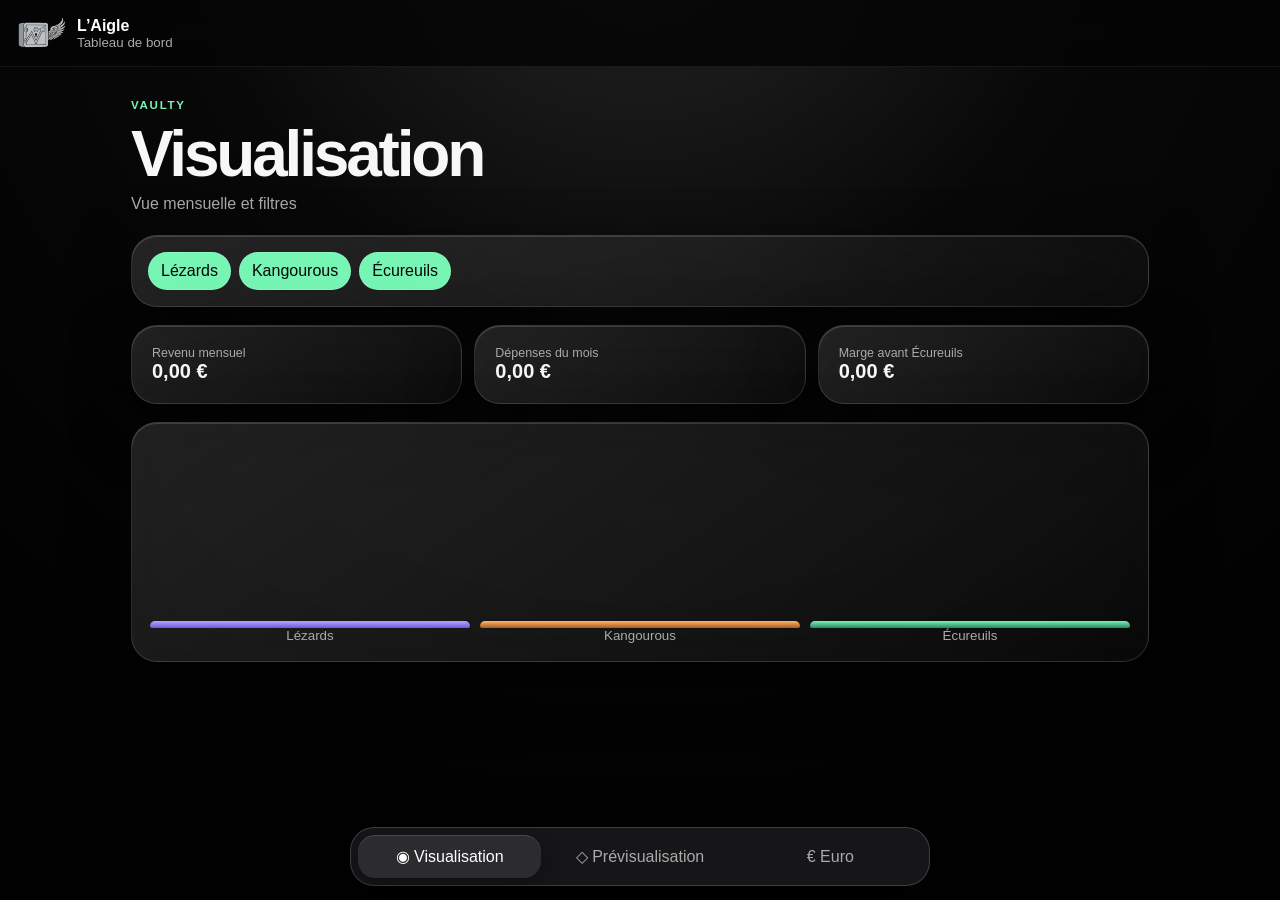
==== commit a37f539f: "Add files via upload" ====
--- a/aigle.html
+++ b/aigle.html
@@ -1,7 +1,7 @@
-<!doctype html><html lang="fr"><head><meta charset="utf-8"><meta name="viewport" content="width=device-width,initial-scale=1"><title>L’Aigle · Vaulty</title><style>*{box-sizing:border-box}:root{color-scheme:dark;--g:#76f5b5;--r:#ff5364;--b:#5ca8ff;--m:#aaa;--line:#ffffff22}body{margin:0;min-height:100vh;background:radial-gradient(circle at 50% -15%,#292929,#080808 38%,#020202 76%);color:#f7f7f8;font:16px Inter,-apple-system,"Segoe UI",sans-serif}button,input,select,textarea{font:inherit}.top{position:sticky;top:0;z-index:10;padding:12px 16px;background:#050505dc;backdrop-filter:blur(24px);border-bottom:1px solid #ffffff12}.brand{display:flex;align-items:center;gap:11px;color:#fff;text-decoration:none}.brand img{width:50px;height:42px;object-fit:contain}.brand span{display:grid}.brand small,.muted{color:var(--m)}.shell{width:min(1050px,100%);margin:auto;padding:28px 16px 120px}.glass{background:linear-gradient(145deg,#ffffff1f,#ffffff08);border:1px solid var(--line);border-radius:26px;backdrop-filter:blur(24px);box-shadow:0 22px 58px #0009,inset 0 1px #ffffff24}.hero{text-align:center}.hero>img{width:min(245px,58vw)}.hero h1{font-size:clamp(3rem,10vw,6rem);letter-spacing:-.07em;margin:3px}.quote{max-width:760px;margin:22px auto;padding:22px;text-align:left;line-height:1.6}.quote strong{color:#ffb56b}.menu{display:grid;grid-template-columns:repeat(2,1fr);gap:14px}.menu a{padding:20px;min-height:155px;text-decoration:none;color:#fff;position:relative}.menu i{font-style:normal;font-size:2.35rem}.menu h2{margin:20px 0 5px}.menu p{color:var(--m)}.menu a:after{content:'→';position:absolute;right:20px;bottom:16px}.head .ey{color:var(--g);font-size:.72rem;letter-spacing:.15em;text-transform:uppercase;font-weight:700}.head h1{font-size:clamp(2.2rem,7vw,4rem);letter-spacing:-.05em;margin:4px 0}.head p{color:var(--m);margin:0 0 22px}.stats{display:grid;grid-template-columns:repeat(3,1fr);gap:12px;margin:18px 0}.stat,.form,.preview{padding:20px}.stat span{display:block;color:var(--m);font-size:.78rem}.stat strong{font-size:1.25rem}.list{display:grid;gap:12px}.item{padding:18px;display:grid;grid-template-columns:1fr auto;gap:12px;align-items:center}.item h3{margin:0 0 5px}.item p,.item small{margin:0;color:var(--m)}.right{text-align:right}.negative{color:var(--r)!important}.positive{color:var(--g)}.badge{display:inline-flex;margin-top:7px;padding:5px 9px;border-radius:99px;background:#ffffff13;font-size:.72rem}.progress{height:10px;background:#ffffff12;border-radius:99px;margin:12px 0 5px;overflow:hidden;position:relative}.fill{height:100%;background:linear-gradient(90deg,var(--b),#7a6eff);border-radius:99px}.progress.over .fill{background:linear-gradient(90deg,var(--b) 0 var(--limit),var(--r) var(--limit) 100%)}.pace{position:absolute;top:-2px;bottom:-2px;width:2px;background:#fff;box-shadow:0 0 7px #fff;left:var(--pace)}.grid{display:grid;grid-template-columns:repeat(2,1fr);gap:14px}.field{display:grid;gap:7px}.full{grid-column:1/-1}.field input,.field select,.field textarea{width:100%;padding:13px;border:1px solid var(--line);border-radius:15px;background:#0007;color:#fff}.field textarea{min-height:85px}.actions{display:flex;justify-content:flex-end;gap:9px;flex-wrap:wrap;margin-top:18px}.primary,.secondary,.danger,.mini{padding:11px 15px;border-radius:14px;cursor:pointer}.primary{border:0;background:#f5f5f6;color:#050505;font-weight:700}.secondary,.mini{border:1px solid var(--line);background:#ffffff0c;color:#fff}.danger{border:1px solid #ff536466;background:#ff536418;color:var(--r)}.mini{padding:7px 9px;color:var(--m);text-decoration:none;display:inline-block}.empty{text-align:center;padding:38px}.bottom{position:fixed;z-index:20;left:50%;bottom:14px;transform:translateX(-50%);width:min(94%,580px);display:flex;padding:7px;gap:7px;border:1px solid #ffffff2d;border-radius:24px;background:#202024b5;backdrop-filter:blur(28px);box-shadow:0 18px 55px #000}.bottom button{flex:1;border:0;border-radius:17px;background:transparent;color:var(--m);padding:12px 7px;cursor:pointer;transition:.28s cubic-bezier(.2,.8,.2,1)}.bottom button:active{transform:scale(.94)}.bottom button.active{color:#fff;background:#ffffff18;box-shadow:inset 0 1px #ffffff22,0 7px 22px #0005}.view{animation:vin .38s cubic-bezier(.2,.8,.2,1)}@keyframes vin{from{opacity:0;transform:translateY(12px) scale(.985);filter:blur(4px)}to{opacity:1;transform:none;filter:none}}.period{display:flex;align-items:center;justify-content:space-between;padding:15px;margin-bottom:14px}.period input{background:#0006;color:#fff;border:1px solid var(--line);border-radius:12px;padding:10px}.notice{padding:15px;border-left:3px solid var(--b);margin:14px 0}.filters{display:flex;gap:8px;flex-wrap:wrap;padding:16px}.chip{border:1px solid var(--line);border-radius:99px;padding:9px 12px;background:#ffffff0b;color:var(--m);cursor:pointer}.chip.active{background:var(--g);color:#050505}.chart{padding:18px;min-height:240px;display:flex;align-items:end;gap:10px}.barwrap{flex:1;height:190px;display:grid;grid-template-rows:1fr auto;align-items:end}.bar{min-height:4px;border-radius:10px 10px 4px 4px;background:linear-gradient(#b9a4ff,#7057db)}.bar.orange{background:linear-gradient(#ffb56b,#a85b20)}.bar.green{background:linear-gradient(var(--g),#278761)}.barwrap small{text-align:center;color:var(--m)}.big{font-size:clamp(2.3rem,8vw,4.8rem);font-weight:800;letter-spacing:-.05em;margin:16px 0}.file input{display:none}.toast{position:fixed;z-index:50;top:80px;left:50%;transform:translate(-50%,-8px);opacity:0;background:#fff;color:#000;padding:10px 15px;border-radius:99px;transition:.2s}.toast.show{opacity:1;transform:translate(-50%,0)}@media(max-width:700px){.menu,.stats,.grid{grid-template-columns:1fr}.full{grid-column:auto}.item{grid-template-columns:1fr}.right{text-align:left}.bottom button{font-size:.72rem}}</style></head><body data-page="a"><header class="top"><a class="brand" href="index.html"><img src="[data-uri]"><span><strong>L’Aigle</strong><small>Tableau de bord</small></span></a></header><main id="app" class="shell view"></main><nav id="nav" class="bottom"></nav><div id="toast" class="toast"></div><script>const KEY='vaulty-data-v3',OLD='vaulty-data-v2',EMPTY={monthlyIncomeCents:0,incomes:[],kangaroos:[],squirrels:[]};let data=load(),tab=pageTab(),filters=new Set(['l','k','s']);const page=document.body.dataset.page,app=document.querySelector('#app'),nav=document.querySelector('#nav');function pageTab(){return location.hash.slice(1)||'list'}function clone(x){return JSON.parse(JSON.stringify(x))}function toC(v){return Math.round((Number(String(v??0).replace(',','.'))||0)*100)}function migrate(x){if(x.monthlyIncomeCents==null)x.monthlyIncomeCents=toC(x.monthlyIncome||0);for(const i of x.incomes||[])if(i.amountCents==null)i.amountCents=toC(i.amount||0);for(const k of x.kangaroos||[]){if(k.budgetCents==null)k.budgetCents=toC(k.budget||0);k.carryMode=k.carryMode||'reset';k.expenses=k.expenses||[];for(const e of k.expenses)if(e.amountCents==null)e.amountCents=toC(e.amount||0)}for(const s of x.squirrels||[]){if(s.targetCents==null)s.targetCents=toC(s.target||0);if(s.savedCents==null)s.savedCents=toC(s.saved||0);s.expenses=s.expenses||[]}return Object.assign(clone(EMPTY),x)}function load(){try{let r=localStorage.getItem(KEY)||localStorage.getItem(OLD);return r?migrate(JSON.parse(r)):clone(EMPTY)}catch{return clone(EMPTY)}}function save(m='Enregistré'){localStorage.setItem(KEY,JSON.stringify(data));render();toast(m)}function euros(c){return (+c||0)/100}function money(c){return new Intl.NumberFormat('fr-FR',{style:'currency',currency:'EUR'}).format(euros(c))}function sum(a,f=x=>x){return a.reduce((t,x)=>t+(+f(x)||0),0)}const uid=()=>crypto.randomUUID?.()||Date.now()+'',esc=x=>String(x??'').replace(/[&<>"']/g,c=>({'&':'&amp;','<':'&lt;','>':'&gt;','"':'&quot;',"'":'&#39;'}[c])),fd=f=>Object.fromEntries(new FormData(f).entries());document.addEventListener('click',e=>{if(e.target.closest('button,a,label'))navigator.vibrate?.(12)},{capture:true});function toast(m){let t=document.querySelector('#toast');t.textContent=m;t.classList.add('show');setTimeout(()=>t.classList.remove('show'),1500)}function head(a,b){return `<header class="head"><span class="ey">Vaulty</span><h1>${a}</h1><p>${b}</p></header>`}function empty(){return '<div class="empty glass"><h3>Aucune donnée</h3><p class="muted">Utilise le bouton + pour commencer.</p></div>'}function setNav(items){nav.innerHTML=items.map(i=>`<button data-tab="${i[0]}" class="${tab===i[0]?'active':''}">${i[1]} ${i[2]}</button>`).join('');nav.querySelectorAll('button').forEach(b=>b.onclick=()=>{if(tab===b.dataset.tab)return;tab=b.dataset.tab;history.replaceState(null,'','#'+tab);app.classList.remove('view');void app.offsetWidth;render()})}function mk(){return new Date().toISOString().slice(0,7)}function days(k){let[y,m]=k.split('-').map(Number);return new Date(y,m,0).getDate()}function pace(k){return k===mk()?Math.min(100,new Date().getDate()/days(k)*100):100}function monthExp(k,m){return k.expenses.filter(e=>e.periodic?((e.startDate||'').slice(0,7)<=m&&m<=(e.endDate||'9999-12').slice(0,7)):((e.date||e.startDate||'').slice(0,7)===m))}function spent(k,m){return sum(monthExp(k,m),e=>e.amountCents)}function bar(u,b,p){let q=b>0?u/b*100:0,o=q>100,l=o?100/q*100:100;return `<div class="progress ${o?'over':''}" style="--limit:${l}%;--pace:${p}%"><div class="fill" style="width:${Math.min(100,Math.max(0,q))}%"></div><i class="pace"></i></div>`}function render(){app?.classList.add('view');if(page==='l')L();if(page==='k')K();if(page==='kd')KD();if(page==='s')S();if(page==='sd')SD();if(page==='a')A();bind()}
-function L(){setNav([['list','☷','Liste'],['add','＋','Ajouter']]);if(tab==='add'){app.innerHTML=head('Nouveau Lézard','Ajouter un revenu')+`<form id="lf" class="form glass"><div class="grid"><div class="field"><label>Type</label><select name="type"><option>Mensuel</option><option>Ponctuel</option></select></div><div class="field"><label>Catégorie</label><input name="category" required></div><div class="field"><label>Désignation</label><input name="name" required></div><div class="field"><label>Somme (€)</label><input name="amount" required></div></div><div class="actions"><button class="primary">Enregistrer</button></div></form>`;return}app.innerHTML=head('Mes Lézards','Les revenus')+`<div class="stats"><div class="stat glass"><span>Mensuel</span><strong>${money(data.monthlyIncomeCents)}</strong></div><div class="stat glass"><span>Total enregistré</span><strong>${money(sum(data.incomes,x=>x.amountCents))}</strong></div><div class="stat glass"><span>Entrées</span><strong>${data.incomes.length}</strong></div></div><div class="list">${data.incomes.map(x=>`<article class="item glass"><div><h3>${esc(x.name)}</h3><p>${esc(x.category)}</p></div><div class="right"><strong class="positive">+ ${money(x.amountCents)}</strong><br><button class="mini del" data-kind="incomes" data-id="${x.id}">Supprimer</button></div></article>`).join('')||empty()}</div>`}
-function K(){setNav([['list','☷','Liste'],['add','＋','Ajouter']]);if(tab==='add'){app.innerHTML=head('Nouveau Kangourou','Budget mensuel renouvelable')+`<form id="kf" class="form glass"><div class="grid"><div class="field"><label>Nom</label><input name="name" required></div><div class="field"><label>Catégorie</label><input name="category" required></div><div class="field full"><label>Description</label><textarea name="description"></textarea></div><div class="field"><label>Budget mensuel (€)</label><input name="budget" required></div><div class="field"><label>Fin de mois</label><select name="carryMode"><option value="reset">Remise à zéro</option><option value="carry">Reporter le solde</option></select></div></div><div class="actions"><button class="primary">Créer</button></div></form>`;return}let m=mk();app.innerHTML=head('Mes Kangourous','Budgets mensuels renouvelables')+`<div class="notice glass">Les dépenses ponctuelles appartiennent à leur mois. Les dépenses périodiques sont reprises automatiquement entre leurs dates de début et de fin.</div><div class="list">${data.kangaroos.map(k=>{let u=spent(k,m),b=k.budgetCents,r=b-u,p=pace(m),proj=p?Math.round(u/(p/100)):u;return `<article class="item glass"><div><h3>🦘 ${esc(k.name)}</h3><p>${esc(k.description)}</p>${bar(u,b,p)}<small>${money(u)} sur ${money(b)} · projection ${money(proj)}</small></div><div class="right"><strong class="${r<0?'negative':''}">${money(r)}</strong><p>restants ce mois</p><a class="mini" href="kangourou-detail.html?id=${k.id}">Détail</a> <button class="mini del" data-kind="kangaroos" data-id="${k.id}">Supprimer</button></div></article>`}).join('')||empty()}</div>`}
-function KD(){setNav([['list','☷','Liste'],['add','＋','Ajouter']]);let k=data.kangaroos.find(x=>x.id===new URLSearchParams(location.search).get('id'));if(!k){app.innerHTML=empty();return}let m=sessionStorage.getItem('vaulty-month')||mk();if(tab==='add'){app.innerHTML=head('Ajouter une dépense',k.name)+`<form id="ef" class="form glass"><div class="grid"><div class="field"><label>Catégorie</label><input name="category" value="${esc(k.category)}"></div><div class="field"><label>Description</label><input name="description" required></div><div class="field"><label>Montant (€)</label><input name="amount" required></div><div class="field"><label>Date de début</label><input name="startDate" type="date" required></div><div class="field"><label><input id="periodic" name="periodic" type="checkbox"> Périodique</label></div><div class="field" id="endWrap" hidden><label>Date de fin</label><input name="endDate" type="date"></div></div><div class="actions"><button class="primary">Ajouter</button></div></form>`;return}let u=spent(k,m),b=k.budgetCents,r=b-u,p=pace(m),proj=p?Math.round(u/(p/100)):u;app.innerHTML=head('Détail Kangourou',k.name)+`<div class="period glass"><strong>Période</strong><input id="month" type="month" value="${m}"></div><div class="stats"><div class="stat glass"><span>Budget</span><strong>${money(b)}</strong></div><div class="stat glass"><span>Dépensé</span><strong>${money(u)}</strong></div><div class="stat glass"><span>Restant</span><strong class="${r<0?'negative':''}">${money(r)}</strong></div></div>${bar(u,b,p)}<div class="stats"><div class="stat glass"><span>Projection fin de mois</span><strong class="${proj>b?'negative':''}">${money(proj)}</strong></div><div class="stat glass"><span>Rythme du mois</span><strong>${p.toFixed(0)} %</strong></div><div class="stat glass"><span>Mode</span><strong>${k.carryMode==='carry'?'Report':'Remise à zéro'}</strong></div></div><form id="ke" class="form glass"><div class="grid"><div class="field"><label>Nom</label><input name="name" value="${esc(k.name)}"></div><div class="field"><label>Catégorie</label><input name="category" value="${esc(k.category)}"></div><div class="field"><label>Budget mensuel (€)</label><input name="budget" value="${euros(k.budgetCents).toFixed(2)}"></div><div class="field"><label>Fin de mois</label><select name="carryMode"><option value="reset" ${k.carryMode==='reset'?'selected':''}>Remise à zéro</option><option value="carry" ${k.carryMode==='carry'?'selected':''}>Reporter le solde</option></select></div></div><div class="actions"><button class="primary">Modifier</button></div></form><h2>Dépenses du mois</h2><div class="list">${monthExp(k,m).map(e=>`<article class="item glass"><div><h3>${esc(e.description)}</h3><p>${esc(e.startDate)}${e.endDate?' → '+esc(e.endDate):''}</p><span class="badge">${e.periodic?'Périodique':'Ponctuelle'}</span></div><div class="right"><strong>${money(e.amountCents)}</strong><br><button class="mini expdel" data-id="${e.id}">Supprimer</button></div></article>`).join('')||empty()}</div>`}
-function S(){setNav([['list','☷','Liste'],['add','＋','Ajouter']]);if(tab==='add'){app.innerHTML=head('Nouvel Écureuil','Enveloppe prévisionnelle')+`<form id="sf" class="form glass"><div class="grid"><div class="field"><label>Nom</label><input name="name" required></div><div class="field"><label>Objectif (€)</label><input name="target" required></div><div class="field full"><label>Description</label><textarea name="description"></textarea></div></div><div class="actions"><button class="primary">Créer</button></div></form>`;return}app.innerHTML=head('Mes Écureuils','Enveloppes prévisionnelles')+`<div class="list">${data.squirrels.map(s=>`<article class="item glass"><div><h3>🐿️ ${esc(s.name)}</h3><p>${esc(s.description)}</p>${bar(s.savedCents,s.targetCents,100)}<small>${money(s.savedCents)} sur ${money(s.targetCents)}</small></div><div class="right"><strong>${money(s.targetCents-s.savedCents)}</strong><p>restants</p><a class="mini" href="ecureuil-detail.html?id=${s.id}">Détail</a></div></article>`).join('')||empty()}</div>`}function SD(){setNav([['list','☷','Liste'],['add','＋','Ajouter']]);let s=data.squirrels.find(x=>x.id===new URLSearchParams(location.search).get('id'));if(!s){app.innerHTML=empty();return}if(tab==='add'){app.innerHTML=head('Ajouter des fonds',s.name)+`<form id="sm" class="form glass"><div class="field"><label>Montant (€)</label><input name="amount" required></div><div class="actions"><button class="primary">Ajouter</button></div></form>`;return}app.innerHTML=head('Détail Écureuil',s.name)+`<div class="stats"><div class="stat glass"><span>Fonds</span><strong>${money(s.savedCents)}</strong></div><div class="stat glass"><span>Objectif</span><strong>${money(s.targetCents)}</strong></div><div class="stat glass"><span>Restant</span><strong>${money(s.targetCents-s.savedCents)}</strong></div></div>${bar(s.savedCents,s.targetCents,100)}`}
+<!doctype html><html lang="fr"><head><meta charset="utf-8"><meta name="viewport" content="width=device-width,initial-scale=1"><title>L’Aigle · Vaulty</title><style>*{box-sizing:border-box}:root{color-scheme:dark;--g:#76f5b5;--r:#ff5364;--b:#5ca8ff;--m:#aaa;--line:#ffffff22}body{margin:0;min-height:100vh;background:radial-gradient(circle at 50% -15%,#292929,#080808 38%,#020202 76%);color:#f7f7f8;font:16px Inter,-apple-system,"Segoe UI",sans-serif}button,input,select,textarea{font:inherit}.top{position:sticky;top:0;z-index:10;padding:12px 16px;background:#050505dc;backdrop-filter:blur(24px);border-bottom:1px solid #ffffff12}.brand{display:flex;align-items:center;gap:11px;color:#fff;text-decoration:none}.brand img{width:50px;height:42px;object-fit:contain}.brand span{display:grid}.brand small,.muted{color:var(--m)}.shell{width:min(1050px,100%);margin:auto;padding:28px 16px 120px}.glass{background:linear-gradient(145deg,#ffffff1f,#ffffff08);border:1px solid var(--line);border-radius:26px;backdrop-filter:blur(24px);box-shadow:0 22px 58px #0009,inset 0 1px #ffffff24}.hero{text-align:center}.hero>img{width:min(245px,58vw)}.hero h1{font-size:clamp(3rem,10vw,6rem);letter-spacing:-.07em;margin:3px}.quote{max-width:760px;margin:22px auto;padding:22px;text-align:left;line-height:1.6}.quote strong{color:#ffb56b}.menu{display:grid;grid-template-columns:repeat(2,1fr);gap:14px}.menu a{padding:20px;min-height:155px;text-decoration:none;color:#fff;position:relative}.menu i{font-style:normal;font-size:2.35rem}.menu h2{margin:20px 0 5px}.menu p{color:var(--m)}.menu a:after{content:'→';position:absolute;right:20px;bottom:16px}.head .ey{color:var(--g);font-size:.72rem;letter-spacing:.15em;text-transform:uppercase;font-weight:700}.head h1{font-size:clamp(2.2rem,7vw,4rem);letter-spacing:-.05em;margin:4px 0}.head p{color:var(--m);margin:0 0 22px}.stats{display:grid;grid-template-columns:repeat(3,1fr);gap:12px;margin:18px 0}.stat,.form,.preview{padding:20px}.stat span{display:block;color:var(--m);font-size:.78rem}.stat strong{font-size:1.25rem}.list{display:grid;gap:12px}.item{padding:18px;display:grid;grid-template-columns:1fr auto;gap:12px;align-items:center}.item h3{margin:0 0 5px}.item p,.item small{margin:0;color:var(--m)}.right{text-align:right}.negative{color:var(--r)!important}.positive{color:var(--g)}.badge{display:inline-flex;margin-top:7px;padding:5px 9px;border-radius:99px;background:#ffffff13;font-size:.72rem}.progress{height:10px;background:#ffffff12;border-radius:99px;margin:12px 0 5px;overflow:hidden;position:relative}.fill{height:100%;background:linear-gradient(90deg,var(--b),#7a6eff);border-radius:99px}.progress.over .fill{background:linear-gradient(90deg,var(--b) 0 var(--limit),var(--r) var(--limit) 100%)}.pace{position:absolute;top:-2px;bottom:-2px;width:2px;background:#fff;box-shadow:0 0 7px #fff;left:var(--pace)}.grid{display:grid;grid-template-columns:repeat(2,1fr);gap:14px}.field{display:grid;gap:7px}.full{grid-column:1/-1}.field input,.field select,.field textarea{width:100%;padding:13px;border:1px solid var(--line);border-radius:15px;background:#0007;color:#fff}.field textarea{min-height:85px}.actions{display:flex;justify-content:flex-end;gap:9px;flex-wrap:wrap;margin-top:18px}.primary,.secondary,.danger,.mini{padding:11px 15px;border-radius:14px;cursor:pointer}.primary{border:0;background:#f5f5f6;color:#050505;font-weight:700}.secondary,.mini{border:1px solid var(--line);background:#ffffff0c;color:#fff}.danger{border:1px solid #ff536466;background:#ff536418;color:var(--r)}.mini{padding:7px 9px;color:var(--m);text-decoration:none;display:inline-block}.empty{text-align:center;padding:38px}.bottom{position:fixed;z-index:20;left:50%;bottom:14px;transform:translateX(-50%);width:min(94%,580px);display:flex;padding:7px;gap:7px;border:1px solid #ffffff2d;border-radius:24px;background:#202024b5;backdrop-filter:blur(28px);box-shadow:0 18px 55px #000}.bottom button{flex:1;border:0;border-radius:17px;background:transparent;color:var(--m);padding:12px 7px;cursor:pointer;transition:.28s cubic-bezier(.2,.8,.2,1)}.bottom button:active{transform:scale(.94)}.bottom button.active{color:#fff;background:#ffffff18;box-shadow:inset 0 1px #ffffff22,0 7px 22px #0005}.view{animation:vin .38s cubic-bezier(.2,.8,.2,1)}@keyframes vin{from{opacity:0;transform:translateY(12px) scale(.985);filter:blur(4px)}to{opacity:1;transform:none;filter:none}}.period{display:flex;align-items:center;justify-content:space-between;padding:15px;margin-bottom:14px}.period input{background:#0006;color:#fff;border:1px solid var(--line);border-radius:12px;padding:10px}.notice{padding:15px;border-left:3px solid var(--b);margin:14px 0}.filters{display:flex;gap:8px;flex-wrap:wrap;padding:16px}.chip{border:1px solid var(--line);border-radius:99px;padding:9px 12px;background:#ffffff0b;color:var(--m);cursor:pointer}.chip.active{background:var(--g);color:#050505}.chart{padding:18px;min-height:240px;display:flex;align-items:end;gap:10px}.barwrap{flex:1;height:190px;display:grid;grid-template-rows:1fr auto;align-items:end}.bar{min-height:4px;border-radius:10px 10px 4px 4px;background:linear-gradient(#b9a4ff,#7057db)}.bar.orange{background:linear-gradient(#ffb56b,#a85b20)}.bar.green{background:linear-gradient(var(--g),#278761)}.barwrap small{text-align:center;color:var(--m)}.big{font-size:clamp(2.3rem,8vw,4.8rem);font-weight:800;letter-spacing:-.05em;margin:16px 0}.file input{display:none}.toast{position:fixed;z-index:50;top:80px;left:50%;transform:translate(-50%,-8px);opacity:0;background:#fff;color:#000;padding:10px 15px;border-radius:99px;transition:.2s}.toast.show{opacity:1;transform:translate(-50%,0)}@media(max-width:700px){.menu,.stats,.grid{grid-template-columns:1fr}.full{grid-column:auto}.item{grid-template-columns:1fr}.right{text-align:left}.bottom button{font-size:.72rem}}</style></head><body data-page="a"><header class="top"><a class="brand" href="index.html"><img src="[data-uri]"><span><strong>L’Aigle</strong><small>Tableau de bord</small></span></a></header><main id="app" class="shell view"></main><nav id="nav" class="bottom"></nav><div id="toast" class="toast"></div><script>const KEY='vaulty-data-v3',OLD='vaulty-data-v2',EMPTY={monthlyIncomeCents:0,incomes:[],kangaroos:[],squirrels:[]};let data=load(),tab=pageTab(),filters=new Set(['l','k','s']);const page=document.body.dataset.page,app=document.querySelector('#app'),nav=document.querySelector('#nav');function pageTab(){const requested=location.hash.slice(1);const eagle=document.body?.dataset?.page==='a';const allowed=eagle?['visual','preview','euro']:['list','add'];return allowed.includes(requested)?requested:(eagle?'visual':'list')}function clone(x){return JSON.parse(JSON.stringify(x))}function toC(v){return Math.round((Number(String(v??0).replace(',','.'))||0)*100)}function migrate(x){if(x.monthlyIncomeCents==null)x.monthlyIncomeCents=toC(x.monthlyIncome||0);for(const i of x.incomes||[])if(i.amountCents==null)i.amountCents=toC(i.amount||0);for(const k of x.kangaroos||[]){if(k.budgetCents==null)k.budgetCents=toC(k.budget||0);k.carryMode=k.carryMode||'reset';k.expenses=k.expenses||[];for(const e of k.expenses)if(e.amountCents==null)e.amountCents=toC(e.amount||0)}for(const s of x.squirrels||[]){if(s.targetCents==null)s.targetCents=toC(s.target||0);if(s.savedCents==null)s.savedCents=toC(s.saved||0);s.expenses=s.expenses||[]}return Object.assign(clone(EMPTY),x)}function load(){try{let r=localStorage.getItem(KEY)||localStorage.getItem(OLD);return r?migrate(JSON.parse(r)):clone(EMPTY)}catch{return clone(EMPTY)}}function save(m='Enregistré'){try{localStorage.setItem(KEY,JSON.stringify(data));render();toast(m);return true}catch(error){console.error('Vaulty localStorage',error);alert('Vaulty n’a pas réussi à enregistrer les données sur cet appareil. Vérifie que le stockage du navigateur est autorisé.');return false}}function goTab(next,message){tab=next;history.replaceState(null,'','#'+next);return save(message)}function validMoney(value,label){const cents=toC(value);if(!String(value??'').trim()||cents<0){alert(label+' doit contenir un montant valide.');return null}return cents}function euros(c){return (+c||0)/100}function money(c){return new Intl.NumberFormat('fr-FR',{style:'currency',currency:'EUR'}).format(euros(c))}function sum(a,f=x=>x){return a.reduce((t,x)=>t+(+f(x)||0),0)}const uid=()=>crypto.randomUUID?.()||Date.now()+'',esc=x=>String(x??'').replace(/[&<>"']/g,c=>({'&':'&amp;','<':'&lt;','>':'&gt;','"':'&quot;',"'":'&#39;'}[c])),fd=f=>Object.fromEntries(new FormData(f).entries());document.addEventListener('click',e=>{if(e.target.closest('button,a,label'))navigator.vibrate?.(12)},{capture:true});function toast(m){let t=document.querySelector('#toast');t.textContent=m;t.classList.add('show');setTimeout(()=>t.classList.remove('show'),1500)}function head(a,b){return `<header class="head"><span class="ey">Vaulty</span><h1>${a}</h1><p>${b}</p></header>`}function empty(){return '<div class="empty glass"><h3>Aucune donnée</h3><p class="muted">Utilise le bouton + pour commencer.</p></div>'}function setNav(items){nav.innerHTML=items.map(i=>`<button data-tab="${i[0]}" class="${tab===i[0]?'active':''}">${i[1]} ${i[2]}</button>`).join('');nav.querySelectorAll('button').forEach(b=>b.onclick=()=>{if(tab===b.dataset.tab)return;tab=b.dataset.tab;history.replaceState(null,'','#'+tab);app.classList.remove('view');void app.offsetWidth;render()})}function mk(){return new Date().toISOString().slice(0,7)}function days(k){let[y,m]=k.split('-').map(Number);return new Date(y,m,0).getDate()}function pace(k){return k===mk()?Math.min(100,new Date().getDate()/days(k)*100):100}function monthExp(k,m){return k.expenses.filter(e=>e.periodic?((e.startDate||'').slice(0,7)<=m&&m<=(e.endDate||'9999-12').slice(0,7)):((e.date||e.startDate||'').slice(0,7)===m))}function spent(k,m){return sum(monthExp(k,m),e=>e.amountCents)}function bar(u,b,p){let q=b>0?u/b*100:0,o=q>100,l=o?100/q*100:100;return `<div class="progress ${o?'over':''}" style="--limit:${l}%;--pace:${p}%"><div class="fill" style="width:${Math.min(100,Math.max(0,q))}%"></div><i class="pace"></i></div>`}function render(){app?.classList.add('view');if(page==='l')L();if(page==='k')K();if(page==='kd')KD();if(page==='s')S();if(page==='sd')SD();if(page==='a')A();bind()}
+function L(){setNav([['list','☷','Liste'],['add','＋','Ajouter']]);if(tab==='add'){app.innerHTML=head('Nouveau Lézard','Ajouter un revenu')+`<form id="lf" class="form glass"><div class="grid"><div class="field"><label>Type</label><select name="type"><option>Mensuel</option><option>Ponctuel</option></select></div><div class="field"><label>Catégorie</label><input name="category" required></div><div class="field"><label>Désignation</label><input name="name" required></div><div class="field"><label>Somme (€)</label><input name="amount" required></div></div><div class="actions"><button type="submit" class="primary">Enregistrer</button></div></form>`;return}app.innerHTML=head('Mes Lézards','Les revenus')+`<div class="stats"><div class="stat glass"><span>Mensuel</span><strong>${money(data.monthlyIncomeCents)}</strong></div><div class="stat glass"><span>Total enregistré</span><strong>${money(sum(data.incomes,x=>x.amountCents))}</strong></div><div class="stat glass"><span>Entrées</span><strong>${data.incomes.length}</strong></div></div><div class="list">${data.incomes.map(x=>`<article class="item glass"><div><h3>${esc(x.name)}</h3><p>${esc(x.category)}</p></div><div class="right"><strong class="positive">+ ${money(x.amountCents)}</strong><br><button class="mini del" data-kind="incomes" data-id="${x.id}">Supprimer</button></div></article>`).join('')||empty()}</div>`}
+function K(){setNav([['list','☷','Liste'],['add','＋','Ajouter']]);if(tab==='add'){app.innerHTML=head('Nouveau Kangourou','Budget mensuel renouvelable')+`<form id="kf" class="form glass"><div class="grid"><div class="field"><label>Nom</label><input name="name" required></div><div class="field"><label>Catégorie</label><input name="category" required></div><div class="field full"><label>Description</label><textarea name="description"></textarea></div><div class="field"><label>Budget mensuel (€)</label><input name="budget" required></div><div class="field"><label>Fin de mois</label><select name="carryMode"><option value="reset">Remise à zéro</option><option value="carry">Reporter le solde</option></select></div></div><div class="actions"><button type="submit" class="primary">Créer</button></div></form>`;return}let m=mk();app.innerHTML=head('Mes Kangourous','Budgets mensuels renouvelables')+`<div class="notice glass">Les dépenses ponctuelles appartiennent à leur mois. Les dépenses périodiques sont reprises automatiquement entre leurs dates de début et de fin.</div><div class="list">${data.kangaroos.map(k=>{let u=spent(k,m),b=k.budgetCents,r=b-u,p=pace(m),proj=p?Math.round(u/(p/100)):u;return `<article class="item glass"><div><h3>🦘 ${esc(k.name)}</h3><p>${esc(k.description)}</p>${bar(u,b,p)}<small>${money(u)} sur ${money(b)} · projection ${money(proj)}</small></div><div class="right"><strong class="${r<0?'negative':''}">${money(r)}</strong><p>restants ce mois</p><a class="mini" href="kangourou-detail.html?id=${k.id}">Détail</a> <button class="mini del" data-kind="kangaroos" data-id="${k.id}">Supprimer</button></div></article>`}).join('')||empty()}</div>`}
+function KD(){setNav([['list','☷','Liste'],['add','＋','Ajouter']]);let k=data.kangaroos.find(x=>x.id===new URLSearchParams(location.search).get('id'));if(!k){app.innerHTML=empty();return}let m=sessionStorage.getItem('vaulty-month')||mk();if(tab==='add'){app.innerHTML=head('Ajouter une dépense',k.name)+`<form id="ef" class="form glass"><div class="grid"><div class="field"><label>Catégorie</label><input name="category" value="${esc(k.category)}"></div><div class="field"><label>Description</label><input name="description" required></div><div class="field"><label>Montant (€)</label><input name="amount" required></div><div class="field"><label>Date de début</label><input name="startDate" type="date" required></div><div class="field"><label><input id="periodic" name="periodic" type="checkbox"> Périodique</label></div><div class="field" id="endWrap" hidden><label>Date de fin</label><input name="endDate" type="date"></div></div><div class="actions"><button type="submit" class="primary">Ajouter</button></div></form>`;return}let u=spent(k,m),b=k.budgetCents,r=b-u,p=pace(m),proj=p?Math.round(u/(p/100)):u;app.innerHTML=head('Détail Kangourou',k.name)+`<div class="period glass"><strong>Période</strong><input id="month" type="month" value="${m}"></div><div class="stats"><div class="stat glass"><span>Budget</span><strong>${money(b)}</strong></div><div class="stat glass"><span>Dépensé</span><strong>${money(u)}</strong></div><div class="stat glass"><span>Restant</span><strong class="${r<0?'negative':''}">${money(r)}</strong></div></div>${bar(u,b,p)}<div class="stats"><div class="stat glass"><span>Projection fin de mois</span><strong class="${proj>b?'negative':''}">${money(proj)}</strong></div><div class="stat glass"><span>Rythme du mois</span><strong>${p.toFixed(0)} %</strong></div><div class="stat glass"><span>Mode</span><strong>${k.carryMode==='carry'?'Report':'Remise à zéro'}</strong></div></div><form id="ke" class="form glass"><div class="grid"><div class="field"><label>Nom</label><input name="name" value="${esc(k.name)}"></div><div class="field"><label>Catégorie</label><input name="category" value="${esc(k.category)}"></div><div class="field"><label>Budget mensuel (€)</label><input name="budget" value="${euros(k.budgetCents).toFixed(2)}"></div><div class="field"><label>Fin de mois</label><select name="carryMode"><option value="reset" ${k.carryMode==='reset'?'selected':''}>Remise à zéro</option><option value="carry" ${k.carryMode==='carry'?'selected':''}>Reporter le solde</option></select></div></div><div class="actions"><button type="submit" class="primary">Modifier</button></div></form><h2>Dépenses du mois</h2><div class="list">${monthExp(k,m).map(e=>`<article class="item glass"><div><h3>${esc(e.description)}</h3><p>${esc(e.startDate)}${e.endDate?' → '+esc(e.endDate):''}</p><span class="badge">${e.periodic?'Périodique':'Ponctuelle'}</span></div><div class="right"><strong>${money(e.amountCents)}</strong><br><button class="mini expdel" data-id="${e.id}">Supprimer</button></div></article>`).join('')||empty()}</div>`}
+function S(){setNav([['list','☷','Liste'],['add','＋','Ajouter']]);if(tab==='add'){app.innerHTML=head('Nouvel Écureuil','Enveloppe prévisionnelle')+`<form id="sf" class="form glass"><div class="grid"><div class="field"><label>Nom</label><input name="name" required></div><div class="field"><label>Objectif (€)</label><input name="target" required></div><div class="field full"><label>Description</label><textarea name="description"></textarea></div></div><div class="actions"><button type="submit" class="primary">Créer</button></div></form>`;return}app.innerHTML=head('Mes Écureuils','Enveloppes prévisionnelles')+`<div class="list">${data.squirrels.map(s=>`<article class="item glass"><div><h3>🐿️ ${esc(s.name)}</h3><p>${esc(s.description)}</p>${bar(s.savedCents,s.targetCents,100)}<small>${money(s.savedCents)} sur ${money(s.targetCents)}</small></div><div class="right"><strong>${money(s.targetCents-s.savedCents)}</strong><p>restants</p><a class="mini" href="ecureuil-detail.html?id=${s.id}">Détail</a></div></article>`).join('')||empty()}</div>`}function SD(){setNav([['list','☷','Liste'],['add','＋','Ajouter']]);let s=data.squirrels.find(x=>x.id===new URLSearchParams(location.search).get('id'));if(!s){app.innerHTML=empty();return}if(tab==='add'){app.innerHTML=head('Ajouter des fonds',s.name)+`<form id="sm" class="form glass"><div class="field"><label>Montant (€)</label><input name="amount" required></div><div class="actions"><button type="submit" class="primary">Ajouter</button></div></form>`;return}app.innerHTML=head('Détail Écureuil',s.name)+`<div class="stats"><div class="stat glass"><span>Fonds</span><strong>${money(s.savedCents)}</strong></div><div class="stat glass"><span>Objectif</span><strong>${money(s.targetCents)}</strong></div><div class="stat glass"><span>Restant</span><strong>${money(s.targetCents-s.savedCents)}</strong></div></div>${bar(s.savedCents,s.targetCents,100)}`}
 function A(){setNav([['visual','◉','Visualisation'],['preview','◇','Prévisualisation'],['euro','€','Euro']]);if(tab==='preview')return preview();if(tab==='euro')return euro();visual()}function visual(){let m=mk(),kSpent=sum(data.kangaroos,k=>spent(k,m)),kBudget=sum(data.kangaroos,k=>k.budgetCents),sq=sum(data.squirrels,s=>s.savedCents),arr=[];if(filters.has('l'))arr.push(['Lézards',data.monthlyIncomeCents,'']);if(filters.has('k'))arr.push(['Kangourous',kSpent,'orange']);if(filters.has('s'))arr.push(['Écureuils',sq,'green']);let mx=Math.max(1,...arr.map(x=>x[1]));app.innerHTML=head('Visualisation','Vue mensuelle et filtres')+`<div class="filters glass">${[['l','Lézards'],['k','Kangourous'],['s','Écureuils']].map(x=>`<button class="chip ${filters.has(x[0])?'active':''}" data-filter="${x[0]}">${x[1]}</button>`).join('')}</div><div class="stats"><div class="stat glass"><span>Revenu mensuel</span><strong>${money(data.monthlyIncomeCents)}</strong></div><div class="stat glass"><span>Dépenses du mois</span><strong>${money(kSpent)}</strong></div><div class="stat glass"><span>Marge avant Écureuils</span><strong class="${data.monthlyIncomeCents-kBudget<0?'negative':''}">${money(data.monthlyIncomeCents-kBudget)}</strong></div></div><div class="chart glass">${arr.length?arr.map(x=>`<div class="barwrap"><div class="bar ${x[2]}" style="height:${Math.max(4,x[1]/mx*100)}%"></div><small>${x[0]}</small></div>`).join(''):'<p class="muted">Sélectionne une série.</p>'}</div>`}function preview(){let k=sum(data.kangaroos,x=>x.budgetCents),need=sum(data.squirrels,x=>Math.max(0,x.targetCents-x.savedCents)),saved=sum(data.squirrels,x=>x.savedCents),available=data.monthlyIncomeCents+saved,diff=available-k-need;app.innerHTML=head('Prévisualisation','Faisabilité, export et transfert')+`<div class="stats"><div class="stat glass"><span>Lézards mensuels</span><strong>${money(data.monthlyIncomeCents)}</strong></div><div class="stat glass"><span>Budgets Kangourous</span><strong>${money(k)}</strong></div><div class="stat glass"><span>Écureuils à compléter</span><strong>${money(need)}</strong></div></div><section class="preview glass"><h2>${diff>=0?'Plan faisable':'Plan à ajuster'}</h2><div class="big ${diff<0?'negative':'positive'}">${money(diff)}</div><p class="muted">Lézards mensuels + fonds Écureuils − budgets Kangourous − reste des objectifs.</p><div class="actions"><button id="xlsx" class="secondary">Export XLSX</button><button id="backup" class="secondary">Sauvegarde JSON</button><label class="secondary file">Importer JSON<input id="import" type="file" accept=".json"></label><button id="reset" class="danger">Réinitialiser Vaulty</button></div></section>`}function euro(){app.innerHTML=head('Mode Euro','Convertir un prix en temps de travail')+`<form id="euroForm" class="form glass"><div class="grid"><div class="field"><label>Revenu mensuel net (€)</label><input name="income" value="${euros(data.monthlyIncomeCents)||''}" required></div><div class="field"><label>Jours travaillés par mois</label><input name="days" type="number" value="21" min="1" required></div><div class="field full"><label>Prix de l’achat (€)</label><input name="price" required></div></div><div class="actions"><button class="primary">Convertir</button></div><div id="euroResult"></div></form>`}
-function bind(){document.querySelectorAll('.del').forEach(b=>b.onclick=()=>{if(confirm('Supprimer ?')){data[b.dataset.kind]=data[b.dataset.kind].filter(x=>x.id!==b.dataset.id);save('Supprimé')}});document.querySelectorAll('[data-filter]').forEach(b=>b.onclick=()=>{filters.has(b.dataset.filter)?filters.delete(b.dataset.filter):filters.add(b.dataset.filter);render()});let f=document.querySelector('#lf');if(f)f.onsubmit=e=>{e.preventDefault();let x=fd(f);x.id=uid();x.amountCents=toC(x.amount);if(x.type==='Mensuel')data.monthlyIncomeCents=x.amountCents;data.incomes.push(x);tab='list';save()};f=document.querySelector('#kf');if(f)f.onsubmit=e=>{e.preventDefault();let x=fd(f);x.id=uid();x.budgetCents=toC(x.budget);x.expenses=[];data.kangaroos.push(x);tab='list';save()};let p=document.querySelector('#periodic'),w=document.querySelector('#endWrap');if(p)p.onchange=()=>{w.hidden=!p.checked;w.querySelector('input').required=p.checked};f=document.querySelector('#ef');if(f)f.onsubmit=e=>{e.preventDefault();let x=fd(f),k=data.kangaroos.find(x=>x.id===new URLSearchParams(location.search).get('id'));k.expenses.push({...x,id:uid(),amountCents:toC(x.amount),periodic:x.periodic==='on',date:x.startDate});tab='list';save()};f=document.querySelector('#ke');if(f)f.onsubmit=e=>{e.preventDefault();let k=data.kangaroos.find(x=>x.id===new URLSearchParams(location.search).get('id')),x=fd(f);Object.assign(k,x,{budgetCents:toC(x.budget)});save()};let mo=document.querySelector('#month');if(mo)mo.onchange=()=>{sessionStorage.setItem('vaulty-month',mo.value);render()};document.querySelectorAll('.expdel').forEach(b=>b.onclick=()=>{let k=data.kangaroos.find(x=>x.id===new URLSearchParams(location.search).get('id'));k.expenses=k.expenses.filter(x=>x.id!==b.dataset.id);save()});f=document.querySelector('#sf');if(f)f.onsubmit=e=>{e.preventDefault();let x=fd(f);data.squirrels.push({...x,id:uid(),targetCents:toC(x.target),savedCents:0,expenses:[]});tab='list';save()};f=document.querySelector('#sm');if(f)f.onsubmit=e=>{e.preventDefault();let s=data.squirrels.find(x=>x.id===new URLSearchParams(location.search).get('id'));s.savedCents+=toC(fd(f).amount);tab='list';save()};f=document.querySelector('#euroForm');if(f)f.onsubmit=e=>{e.preventDefault();let x=fd(f),daily=toC(x.income)/(+x.days),work=toC(x.price)/daily;document.querySelector('#euroResult').innerHTML=`<div class="big">${work.toFixed(1)} jours</div><p>Environ ${(work/5).toFixed(1)} semaine(s) de 5 jours. Une journée représente ${money(Math.round(daily))}.</p>`};let b=document.querySelector('#backup');if(b)b.onclick=()=>download(new Blob([JSON.stringify({format:'vaulty-backup',version:3,data},null,2)],{type:'application/json'}),'Vaulty-sauvegarde.json');let i=document.querySelector('#import');if(i)i.onchange=async()=>{try{let x=JSON.parse(await i.files[0].text());data=migrate(x.data||x);save('Sauvegarde importée')}catch{alert('Fichier invalide')}};let r=document.querySelector('#reset');if(r)r.onclick=()=>{if(confirm('Effacer toutes les données ?')){data=clone(EMPTY);localStorage.removeItem(KEY);localStorage.removeItem(OLD);render()}};let xb=document.querySelector('#xlsx');if(xb)xb.onclick=exportXlsx}function download(blob,name){let a=document.createElement('a');a.href=URL.createObjectURL(blob);a.download=name;a.click();setTimeout(()=>URL.revokeObjectURL(a.href),1000)}function xesc(v){return esc(v)}function sheet(rows){let o='<?xml version="1.0" encoding="UTF-8"?><worksheet xmlns="http://schemas.openxmlformats.org/spreadsheetml/2006/main"><sheetData>';rows.forEach((r,ri)=>{o+=`<row r="${ri+1}">`;r.forEach((v,ci)=>{let c=String.fromCharCode(65+ci),n=typeof v==='number';o+=n?`<c r="${c}${ri+1}"><v>${v}</v></c>`:`<c r="${c}${ri+1}" t="inlineStr"><is><t>${xesc(v)}</t></is></c>`});o+='</row>'});return o+'</sheetData></worksheet>'}function crc32(a){let c=0xffffffff;for(let b of a){c^=b;for(let j=0;j<8;j++)c=(c>>>1)^((c&1)?0xedb88320:0)}return(c^0xffffffff)>>>0}const u16=n=>[n&255,n>>>8&255],u32=n=>[n&255,n>>>8&255,n>>>16&255,n>>>24&255];function zip(files){let e=new TextEncoder(),ls=[],cs=[],off=0;for(let[name,text]of Object.entries(files)){let n=e.encode(name),d=e.encode(text),c=crc32(d),l=new Uint8Array([...u32(0x04034b50),...u16(20),...u16(0),...u16(0),...u16(0),...u16(0),...u32(c),...u32(d.length),...u32(d.length),...u16(n.length),...u16(0),...n,...d]);ls.push(l);cs.push(new Uint8Array([...u32(0x02014b50),...u16(20),...u16(20),...u16(0),...u16(0),...u16(0),...u16(0),...u32(c),...u32(d.length),...u32(d.length),...u16(n.length),...u16(0),...u16(0),...u16(0),...u16(0),...u32(0),...u32(off),...n]));off+=l.length}let z=cs.reduce((t,x)=>t+x.length,0),end=new Uint8Array([...u32(0x06054b50),...u16(0),...u16(0),...u16(cs.length),...u16(cs.length),...u32(z),...u32(off),...u16(0)]);return new Blob([...ls,...cs,end],{type:'application/vnd.openxmlformats-officedocument.spreadsheetml.sheet'})}function exportXlsx(){let ss=[['Synthèse',[['Indicateur','Valeur EUR'],['Revenu mensuel',euros(data.monthlyIncomeCents)],['Budgets Kangourous',euros(sum(data.kangaroos,k=>k.budgetCents))],['Fonds Écureuils',euros(sum(data.squirrels,s=>s.savedCents))]]],['Lézards',[['Type','Catégorie','Désignation','Montant EUR'],...data.incomes.map(x=>[x.type,x.category,x.name,euros(x.amountCents)])]],['Kangourous',[['Nom','Catégorie','Budget EUR','Mode'],...data.kangaroos.map(x=>[x.name,x.category,euros(x.budgetCents),x.carryMode])]],['Dépenses',[['Kangourou','Description','Montant EUR','Début','Fin','Périodique'],...data.kangaroos.flatMap(k=>k.expenses.map(e=>[k.name,e.description,euros(e.amountCents),e.startDate,e.endDate||'',e.periodic?'Oui':'Non']))]],['Écureuils',[['Nom','Objectif EUR','Fonds EUR'],...data.squirrels.map(s=>[s.name,euros(s.targetCents),euros(s.savedCents)])]]];let f={'[Content_Types].xml':'<?xml version="1.0"?><Types xmlns="http://schemas.openxmlformats.org/package/2006/content-types"><Default Extension="rels" ContentType="application/vnd.openxmlformats-package.relationships+xml"/><Default Extension="xml" ContentType="application/xml"/><Override PartName="/xl/workbook.xml" ContentType="application/vnd.openxmlformats-officedocument.spreadsheetml.sheet.main+xml"/>'+ss.map((_,i)=>`<Override PartName="/xl/worksheets/sheet${i+1}.xml" ContentType="application/vnd.openxmlformats-officedocument.spreadsheetml.worksheet+xml"/>`).join('')+'</Types>','_rels/.rels':'<?xml version="1.0"?><Relationships xmlns="http://schemas.openxmlformats.org/package/2006/relationships"><Relationship Id="rId1" Type="http://schemas.openxmlformats.org/officeDocument/2006/relationships/officeDocument" Target="xl/workbook.xml"/></Relationships>','xl/workbook.xml':'<?xml version="1.0"?><workbook xmlns="http://schemas.openxmlformats.org/spreadsheetml/2006/main" xmlns:r="http://schemas.openxmlformats.org/officeDocument/2006/relationships"><sheets>'+ss.map((x,i)=>`<sheet name="${x[0]}" sheetId="${i+1}" r:id="rId${i+1}"/>`).join('')+'</sheets></workbook>','xl/_rels/workbook.xml.rels':'<?xml version="1.0"?><Relationships xmlns="http://schemas.openxmlformats.org/package/2006/relationships">'+ss.map((_,i)=>`<Relationship Id="rId${i+1}" Type="http://schemas.openxmlformats.org/officeDocument/2006/relationships/worksheet" Target="worksheets/sheet${i+1}.xml"/>`).join('')+'</Relationships>'};ss.forEach((x,i)=>f[`xl/worksheets/sheet${i+1}.xml`]=sheet(x[1]));download(zip(f),'Vaulty-export.xlsx')}render();</script></body></html>+function bind(){document.querySelectorAll('.del').forEach(b=>b.onclick=()=>{if(confirm('Supprimer ?')){data[b.dataset.kind]=data[b.dataset.kind].filter(x=>x.id!==b.dataset.id);save('Supprimé')}});document.querySelectorAll('[data-filter]').forEach(b=>b.onclick=()=>{filters.has(b.dataset.filter)?filters.delete(b.dataset.filter):filters.add(b.dataset.filter);render()});let f=document.querySelector('#lf');if(f)f.onsubmit=e=>{e.preventDefault();let x=fd(f),amount=validMoney(x.amount,'La somme');if(amount===null)return;if(!x.name.trim()){alert('Indique une désignation.');return}let item={id:uid(),type:x.type,category:x.category.trim(),name:x.name.trim(),amountCents:amount,date:new Date().toISOString().slice(0,10)};if(x.type==='Mensuel')data.monthlyIncomeCents=amount;data.incomes.push(item);goTab('list','Lézard enregistré')};f=document.querySelector('#kf');if(f)f.onsubmit=e=>{e.preventDefault();let x=fd(f),budget=validMoney(x.budget,'Le budget mensuel');if(budget===null||budget<=0){if(budget!==null)alert('Le budget mensuel doit être supérieur à 0 €.');return}if(!x.name.trim()){alert('Indique un nom pour le Kangourou.');return}data.kangaroos.push({id:uid(),name:x.name.trim(),category:x.category.trim(),description:x.description.trim(),budgetCents:budget,carryMode:x.carryMode||'reset',createdAt:new Date().toISOString(),expenses:[]});goTab('list','Kangourou créé')};let p=document.querySelector('#periodic'),w=document.querySelector('#endWrap');if(p)p.onchange=()=>{w.hidden=!p.checked;w.querySelector('input').required=p.checked};f=document.querySelector('#ef');if(f)f.onsubmit=e=>{e.preventDefault();let x=fd(f),k=data.kangaroos.find(x=>x.id===new URLSearchParams(location.search).get('id'));let amount=validMoney(x.amount,'Le montant');if(amount===null||amount<=0){if(amount!==null)alert('Le montant doit être supérieur à 0 €.');return}if(x.periodic==='on'&&x.endDate&&x.endDate<x.startDate){alert('La date de fin ne peut pas être antérieure à la date de début.');return}k.expenses.push({...x,id:uid(),amountCents:amount,periodic:x.periodic==='on',date:x.startDate});goTab('list','Dépense ajoutée')};f=document.querySelector('#ke');if(f)f.onsubmit=e=>{e.preventDefault();let k=data.kangaroos.find(x=>x.id===new URLSearchParams(location.search).get('id')),x=fd(f);let budget=validMoney(x.budget,'Le budget mensuel');if(budget===null||budget<=0){if(budget!==null)alert('Le budget doit être supérieur à 0 €.');return}Object.assign(k,x,{budgetCents:budget});save('Kangourou modifié')};let mo=document.querySelector('#month');if(mo)mo.onchange=()=>{sessionStorage.setItem('vaulty-month',mo.value);render()};document.querySelectorAll('.expdel').forEach(b=>b.onclick=()=>{let k=data.kangaroos.find(x=>x.id===new URLSearchParams(location.search).get('id'));k.expenses=k.expenses.filter(x=>x.id!==b.dataset.id);save()});f=document.querySelector('#sf');if(f)f.onsubmit=e=>{e.preventDefault();let x=fd(f),target=validMoney(x.target,'L’objectif');if(target===null||target<=0){if(target!==null)alert('L’objectif doit être supérieur à 0 €.');return}if(!x.name.trim()){alert('Indique un nom pour l’Écureuil.');return}data.squirrels.push({id:uid(),name:x.name.trim(),description:x.description.trim(),targetCents:target,savedCents:0,unlockMode:'target',unlockDate:'',categories:[],expenses:[]});goTab('list','Écureuil créé')};f=document.querySelector('#sm');if(f)f.onsubmit=e=>{e.preventDefault();let s=data.squirrels.find(x=>x.id===new URLSearchParams(location.search).get('id'));let amount=validMoney(fd(f).amount,'Le montant');if(amount===null||amount<=0){if(amount!==null)alert('Le montant doit être supérieur à 0 €.');return}s.savedCents+=amount;goTab('list','Fonds ajoutés')};f=document.querySelector('#euroForm');if(f)f.onsubmit=e=>{e.preventDefault();let x=fd(f),daily=toC(x.income)/(+x.days),work=toC(x.price)/daily;document.querySelector('#euroResult').innerHTML=`<div class="big">${work.toFixed(1)} jours</div><p>Environ ${(work/5).toFixed(1)} semaine(s) de 5 jours. Une journée représente ${money(Math.round(daily))}.</p>`};let b=document.querySelector('#backup');if(b)b.onclick=()=>download(new Blob([JSON.stringify({format:'vaulty-backup',version:3,data},null,2)],{type:'application/json'}),'Vaulty-sauvegarde.json');let i=document.querySelector('#import');if(i)i.onchange=async()=>{try{let x=JSON.parse(await i.files[0].text());data=migrate(x.data||x);save('Sauvegarde importée')}catch{alert('Fichier invalide')}};let r=document.querySelector('#reset');if(r)r.onclick=()=>{if(confirm('Effacer toutes les données ?')){data=clone(EMPTY);localStorage.removeItem(KEY);localStorage.removeItem(OLD);render()}};let xb=document.querySelector('#xlsx');if(xb)xb.onclick=exportXlsx}function download(blob,name){let a=document.createElement('a');a.href=URL.createObjectURL(blob);a.download=name;a.click();setTimeout(()=>URL.revokeObjectURL(a.href),1000)}function xesc(v){return esc(v)}function sheet(rows){let o='<?xml version="1.0" encoding="UTF-8"?><worksheet xmlns="http://schemas.openxmlformats.org/spreadsheetml/2006/main"><sheetData>';rows.forEach((r,ri)=>{o+=`<row r="${ri+1}">`;r.forEach((v,ci)=>{let c=String.fromCharCode(65+ci),n=typeof v==='number';o+=n?`<c r="${c}${ri+1}"><v>${v}</v></c>`:`<c r="${c}${ri+1}" t="inlineStr"><is><t>${xesc(v)}</t></is></c>`});o+='</row>'});return o+'</sheetData></worksheet>'}function crc32(a){let c=0xffffffff;for(let b of a){c^=b;for(let j=0;j<8;j++)c=(c>>>1)^((c&1)?0xedb88320:0)}return(c^0xffffffff)>>>0}const u16=n=>[n&255,n>>>8&255],u32=n=>[n&255,n>>>8&255,n>>>16&255,n>>>24&255];function zip(files){let e=new TextEncoder(),ls=[],cs=[],off=0;for(let[name,text]of Object.entries(files)){let n=e.encode(name),d=e.encode(text),c=crc32(d),l=new Uint8Array([...u32(0x04034b50),...u16(20),...u16(0),...u16(0),...u16(0),...u16(0),...u32(c),...u32(d.length),...u32(d.length),...u16(n.length),...u16(0),...n,...d]);ls.push(l);cs.push(new Uint8Array([...u32(0x02014b50),...u16(20),...u16(20),...u16(0),...u16(0),...u16(0),...u16(0),...u32(c),...u32(d.length),...u32(d.length),...u16(n.length),...u16(0),...u16(0),...u16(0),...u16(0),...u32(0),...u32(off),...n]));off+=l.length}let z=cs.reduce((t,x)=>t+x.length,0),end=new Uint8Array([...u32(0x06054b50),...u16(0),...u16(0),...u16(cs.length),...u16(cs.length),...u32(z),...u32(off),...u16(0)]);return new Blob([...ls,...cs,end],{type:'application/vnd.openxmlformats-officedocument.spreadsheetml.sheet'})}function exportXlsx(){let ss=[['Synthèse',[['Indicateur','Valeur EUR'],['Revenu mensuel',euros(data.monthlyIncomeCents)],['Budgets Kangourous',euros(sum(data.kangaroos,k=>k.budgetCents))],['Fonds Écureuils',euros(sum(data.squirrels,s=>s.savedCents))]]],['Lézards',[['Type','Catégorie','Désignation','Montant EUR'],...data.incomes.map(x=>[x.type,x.category,x.name,euros(x.amountCents)])]],['Kangourous',[['Nom','Catégorie','Budget EUR','Mode'],...data.kangaroos.map(x=>[x.name,x.category,euros(x.budgetCents),x.carryMode])]],['Dépenses',[['Kangourou','Description','Montant EUR','Début','Fin','Périodique'],...data.kangaroos.flatMap(k=>k.expenses.map(e=>[k.name,e.description,euros(e.amountCents),e.startDate,e.endDate||'',e.periodic?'Oui':'Non']))]],['Écureuils',[['Nom','Objectif EUR','Fonds EUR'],...data.squirrels.map(s=>[s.name,euros(s.targetCents),euros(s.savedCents)])]]];let f={'[Content_Types].xml':'<?xml version="1.0"?><Types xmlns="http://schemas.openxmlformats.org/package/2006/content-types"><Default Extension="rels" ContentType="application/vnd.openxmlformats-package.relationships+xml"/><Default Extension="xml" ContentType="application/xml"/><Override PartName="/xl/workbook.xml" ContentType="application/vnd.openxmlformats-officedocument.spreadsheetml.sheet.main+xml"/>'+ss.map((_,i)=>`<Override PartName="/xl/worksheets/sheet${i+1}.xml" ContentType="application/vnd.openxmlformats-officedocument.spreadsheetml.worksheet+xml"/>`).join('')+'</Types>','_rels/.rels':'<?xml version="1.0"?><Relationships xmlns="http://schemas.openxmlformats.org/package/2006/relationships"><Relationship Id="rId1" Type="http://schemas.openxmlformats.org/officeDocument/2006/relationships/officeDocument" Target="xl/workbook.xml"/></Relationships>','xl/workbook.xml':'<?xml version="1.0"?><workbook xmlns="http://schemas.openxmlformats.org/spreadsheetml/2006/main" xmlns:r="http://schemas.openxmlformats.org/officeDocument/2006/relationships"><sheets>'+ss.map((x,i)=>`<sheet name="${x[0]}" sheetId="${i+1}" r:id="rId${i+1}"/>`).join('')+'</sheets></workbook>','xl/_rels/workbook.xml.rels':'<?xml version="1.0"?><Relationships xmlns="http://schemas.openxmlformats.org/package/2006/relationships">'+ss.map((_,i)=>`<Relationship Id="rId${i+1}" Type="http://schemas.openxmlformats.org/officeDocument/2006/relationships/worksheet" Target="worksheets/sheet${i+1}.xml"/>`).join('')+'</Relationships>'};ss.forEach((x,i)=>f[`xl/worksheets/sheet${i+1}.xml`]=sheet(x[1]));download(zip(f),'Vaulty-export.xlsx')}render();</script></body></html>
